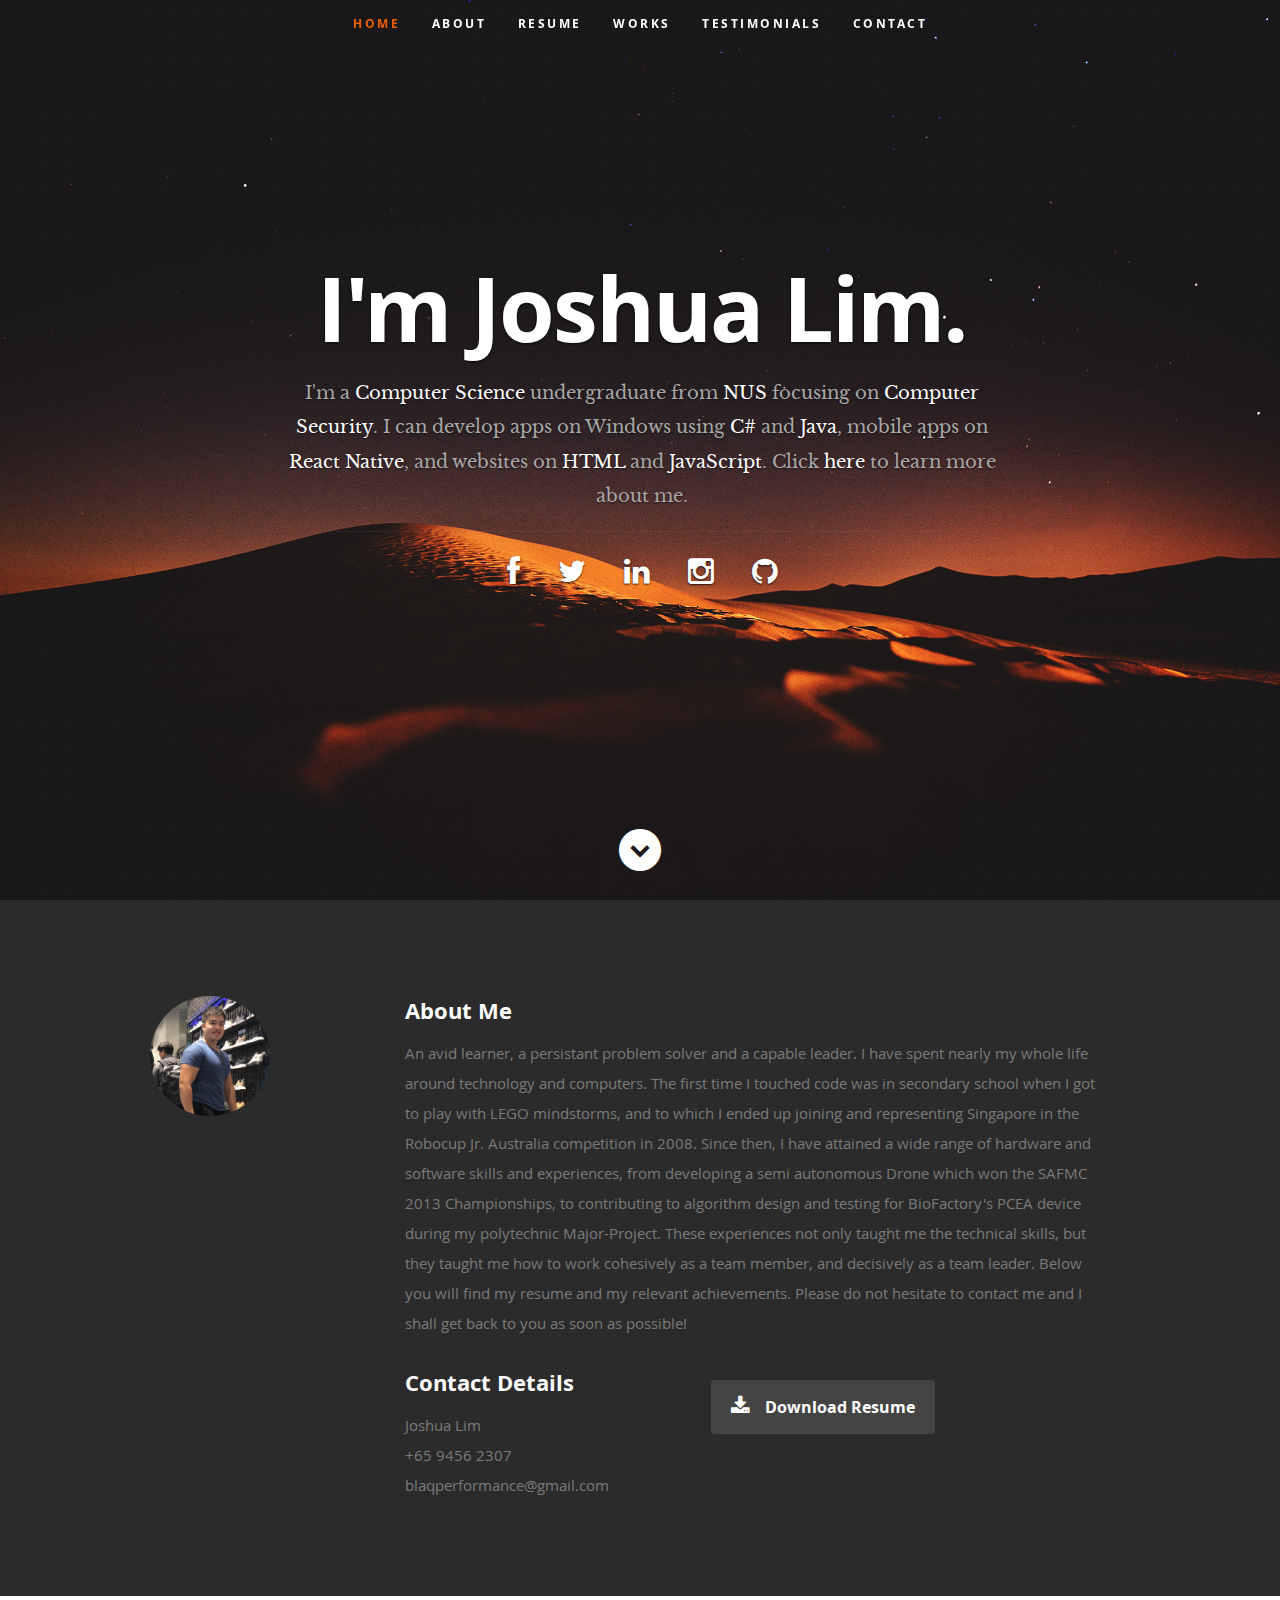
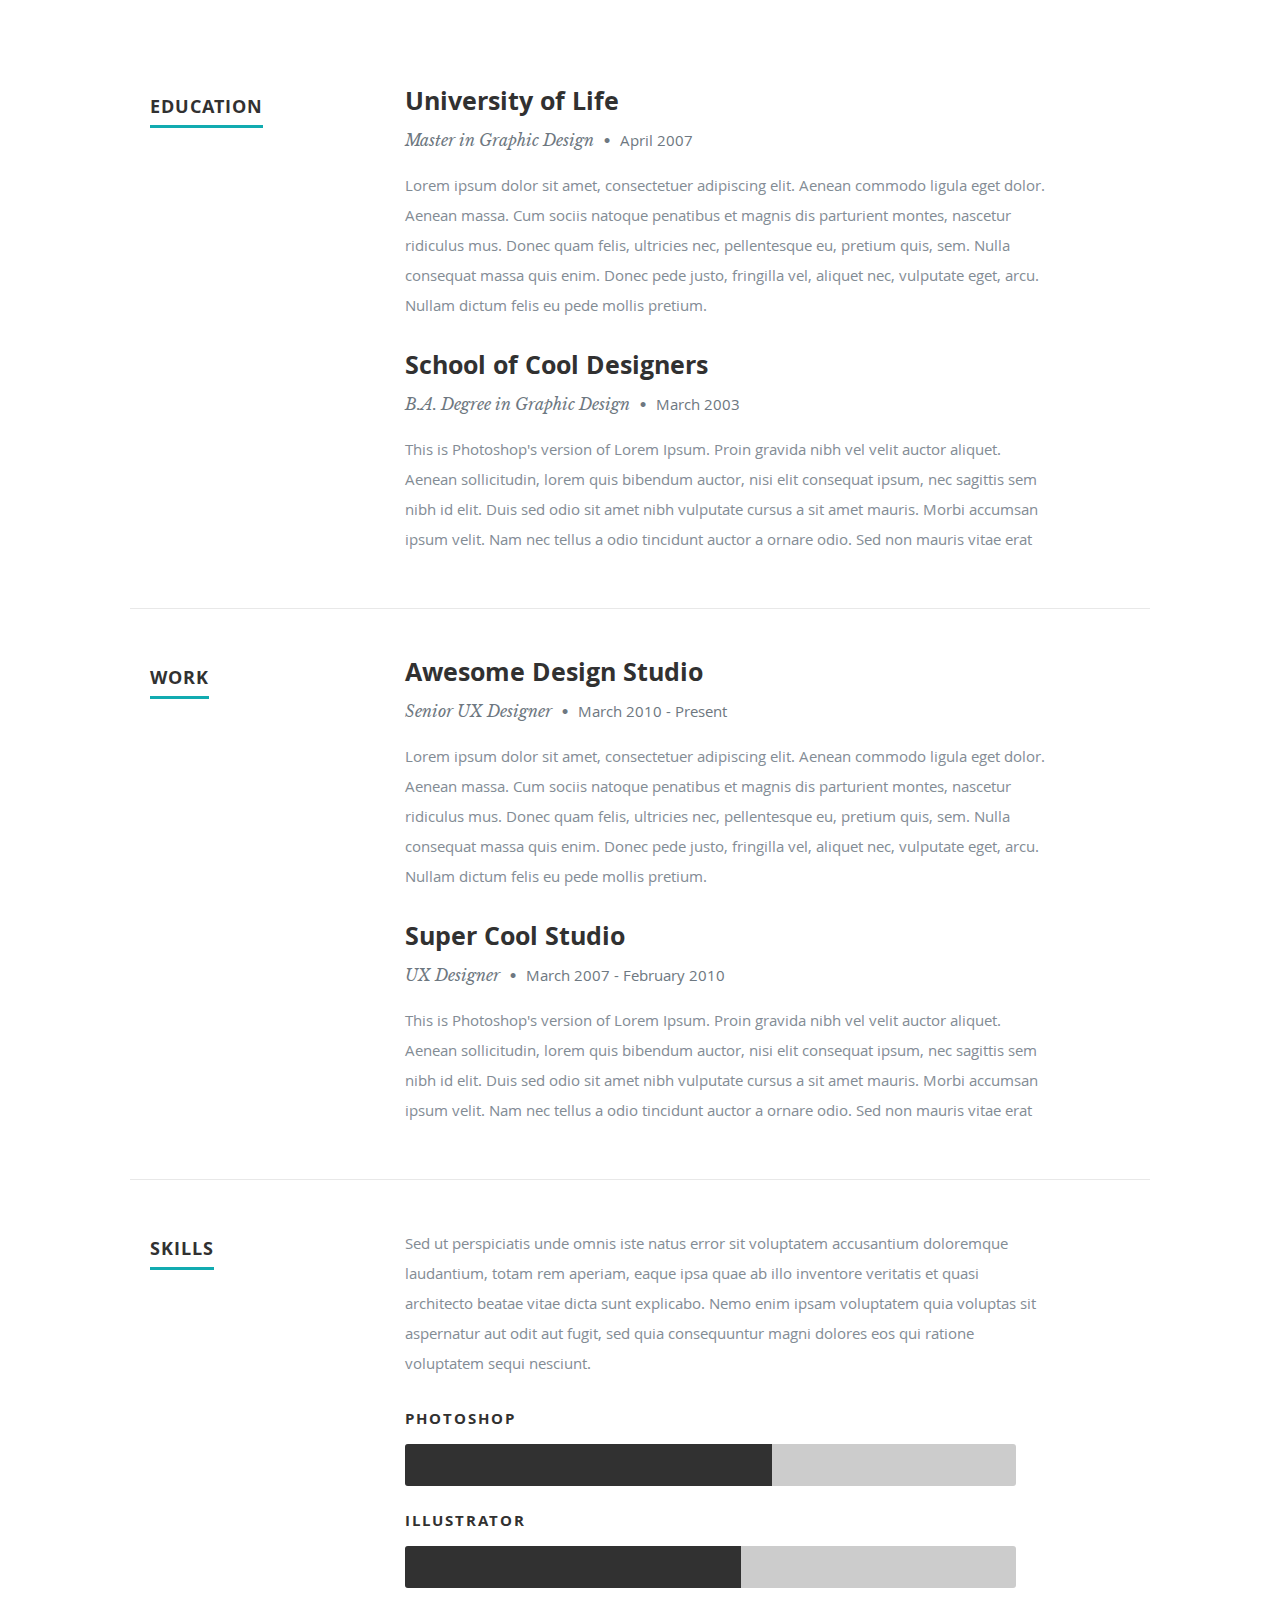
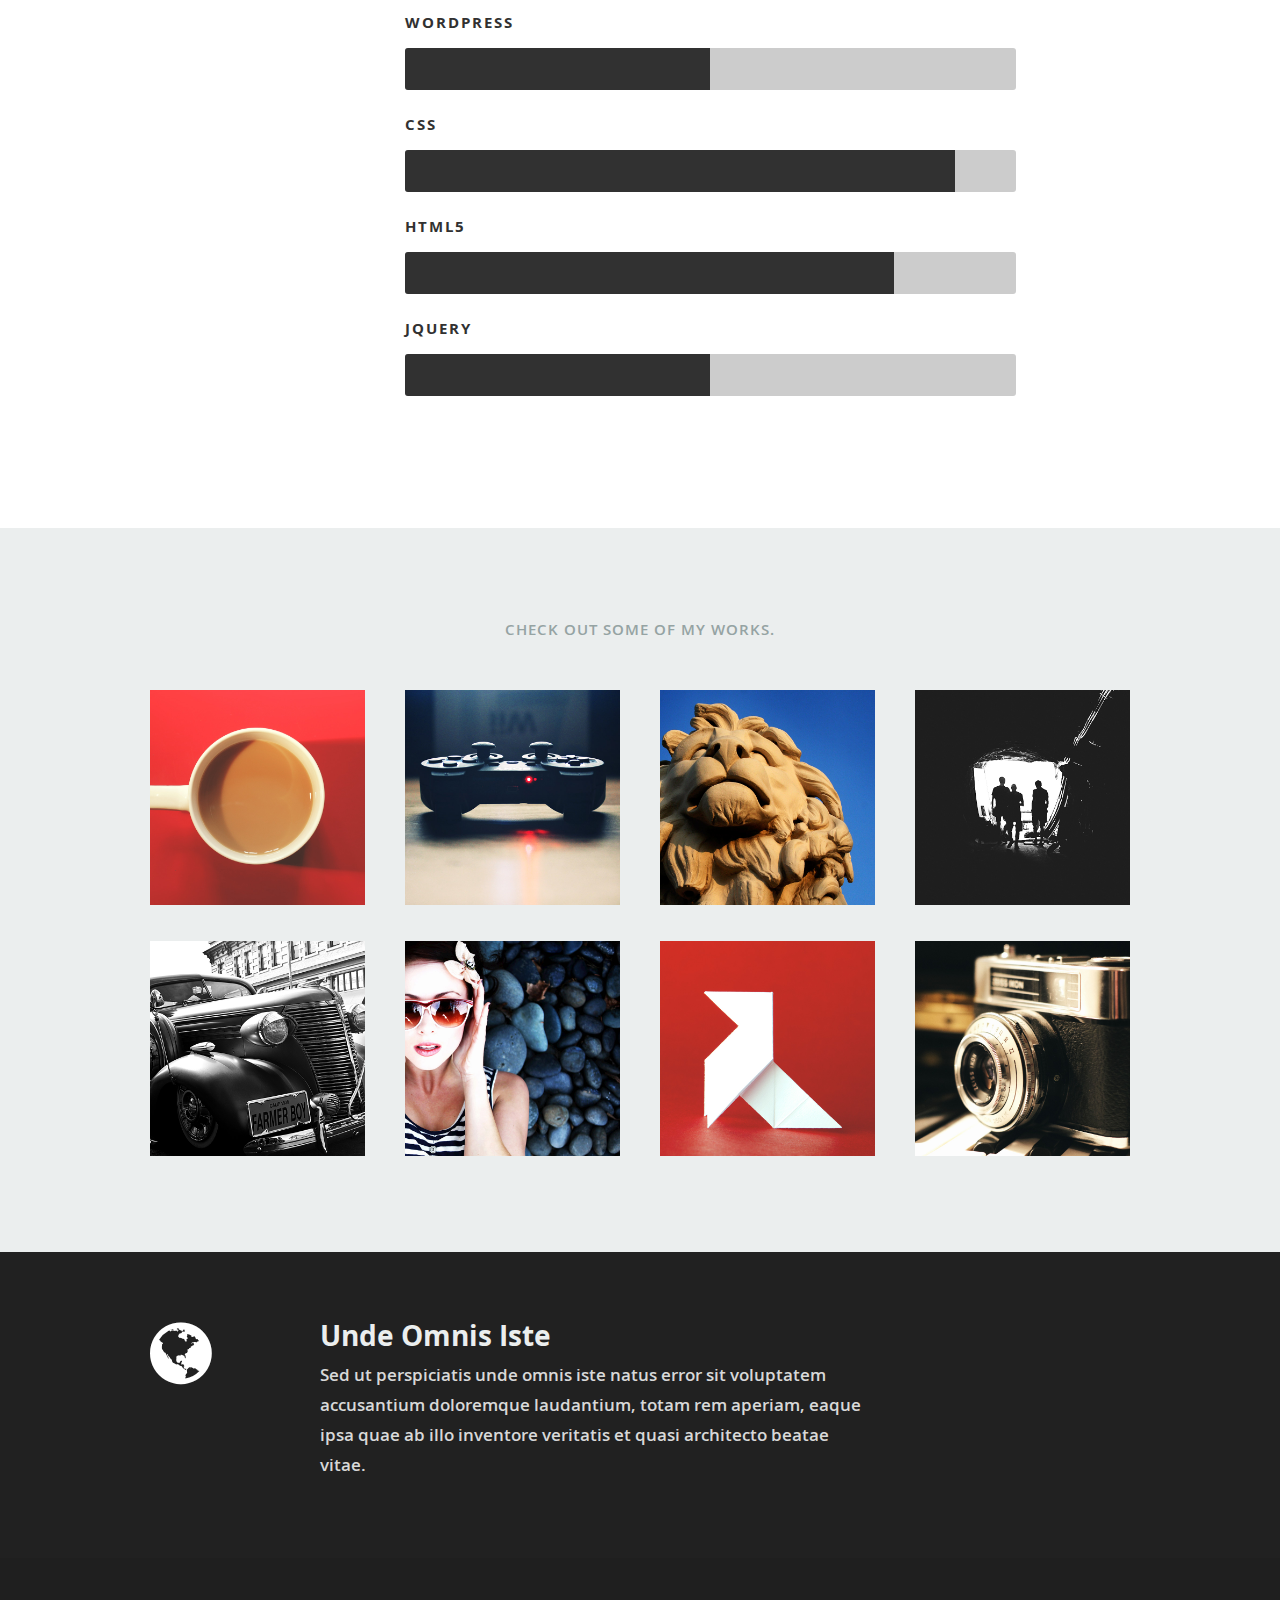
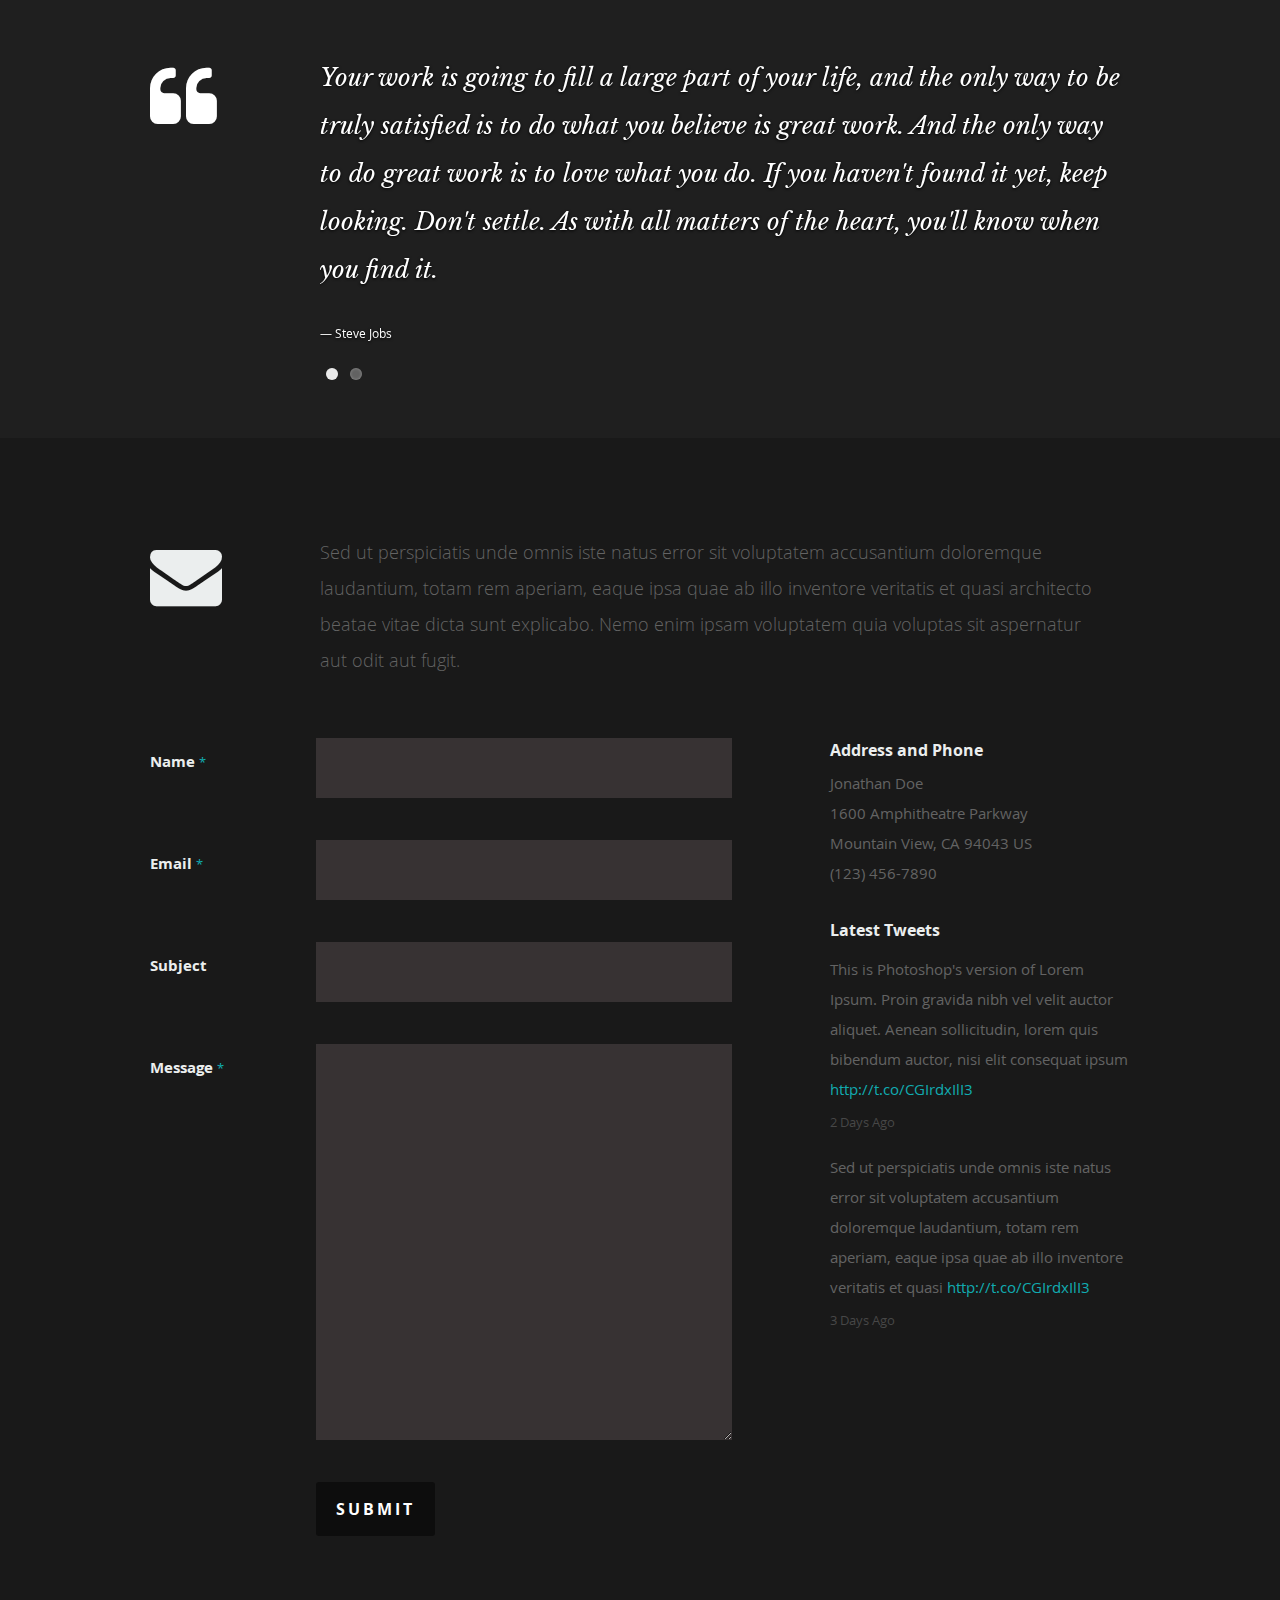
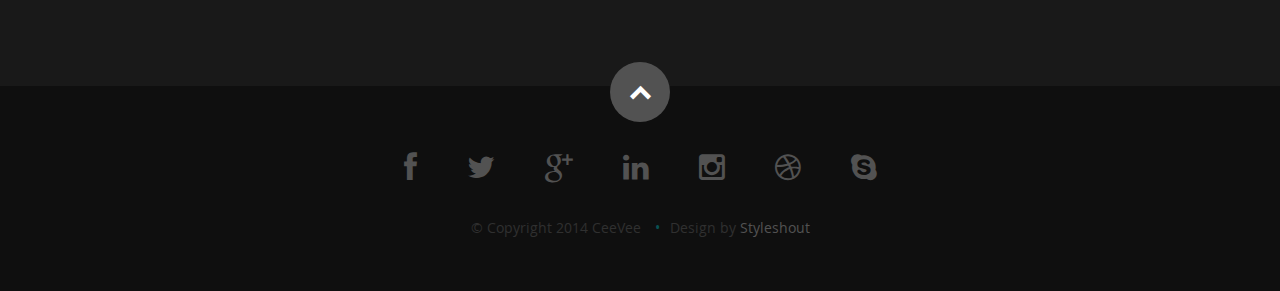
==== index.html @ 48b5fa81 "'edits'" ====
<!DOCTYPE html>
<!--[if lt IE 8 ]><html class="no-js ie ie7" lang="en"> <![endif]-->
<!--[if IE 8 ]><html class="no-js ie ie8" lang="en"> <![endif]-->
<!--[if (gte IE 8)|!(IE)]><!--><html class="no-js" lang="en"> <!--<![endif]-->
<head>

   <!--- Basic Page Needs
   ================================================== -->
   <meta charset="utf-8">
	<title>Joshua Lim's CV</title>
	<meta name="description" content="">
	<meta name="author" content="">

   <!-- Mobile Specific Metas
   ================================================== -->
	<meta name="viewport" content="width=device-width, initial-scale=1, maximum-scale=1">

	<!-- CSS
    ================================================== -->
   <link rel="stylesheet" href="css/default.css">
	<link rel="stylesheet" href="css/layout.css">
   <link rel="stylesheet" href="css/media-queries.css">
   <link rel="stylesheet" href="css/magnific-popup.css">

   <!-- Script
   ================================================== -->
	<script src="js/modernizr.js"></script>

   <!-- Favicons
	================================================== -->
	<link rel="shortcut icon" href="favicon.png" >

</head>

<body>

   <!-- Header
   ================================================== -->
   <header id="home">

      <nav id="nav-wrap">

         <a class="mobile-btn" href="#nav-wrap" title="Show navigation">Show navigation</a>
	      <a class="mobile-btn" href="#" title="Hide navigation">Hide navigation</a>

         <ul id="nav" class="nav">
            <li class="current"><a class="smoothscroll" href="#home">Home</a></li>
            <li><a class="smoothscroll" href="#about">About</a></li>
	         <li><a class="smoothscroll" href="#resume">Resume</a></li>
            <li><a class="smoothscroll" href="#portfolio">Works</a></li>
            <li><a class="smoothscroll" href="#testimonials">Testimonials</a></li>
            <li><a class="smoothscroll" href="#contact">Contact</a></li>
         </ul> <!-- end #nav -->

      </nav> <!-- end #nav-wrap -->

      <div class="row banner">
         <div class="banner-text">
            <h1 class="responsive-headline">I'm Joshua Lim.</h1>
            <h3>I'm a <span>Computer Science</span> undergraduate from <span>NUS</span> focusing on <span>Computer Security</span>. I can develop apps
              on Windows using <span>C#</span> and <span>Java</span>,
              mobile apps on <span>React Native</span>, and websites on <span>HTML</span> and <span>JavaScript</span>. Click <a class="smoothscroll" href="#about">here</a>
            to learn more about me.</h3>
            <hr />
            <ul class="social">
               <li><a href="https://www.facebook.com/TheOnlyCrowley"><i class="fa fa-facebook"></i></a></li>
               <li><a href="https://twitter.com/BLaQkRoW"><i class="fa fa-twitter"></i></a></li>
               <li><a href="#"><i class="fa fa-linkedin"></i></a></li>
               <li><a href="https://www.instagram.com/blaqkrow/"><i class="fa fa-instagram"></i></a></li>
               <li><a href="https://github.com/blaqkrow"><i class="fa fa-github"></i></a></li>
            </ul>
         </div>
      </div>

      <p class="scrolldown">
         <a class="smoothscroll" href="#about"><i class="icon-down-circle"></i></a>
      </p>

   </header> <!-- Header End -->


   <!-- About Section
   ================================================== -->
   <section id="about">

      <div class="row">

         <div class="three columns">

            <img class="profile-pic"  src="images/profilepic.jpg" alt="" />

         </div>

         <div class="nine columns main-col">

            <h2>About Me</h2>

            <p>An avid learner, a persistant problem solver and a capable leader. I have spent nearly my whole life around technology and computers.
            The first time I touched code was in secondary school when I got to play with LEGO mindstorms, and to which I ended up joining
            and representing Singapore in the Robocup Jr. Australia competition in 2008.
            Since then, I have attained a wide range of hardware and software skills and experiences, from developing a semi autonomous Drone which won the SAFMC 2013 Championships,
            to contributing to algorithm design and testing for BioFactory's PCEA device during my polytechnic Major-Project. These experiences not only taught me the technical skills,
            but they taught me how to work cohesively as a team member, and decisively as a team leader.

            Below you will find my resume and my relevant achievements. Please do not hesitate to contact me and I shall get back to you as soon as possible!
            </menu>
            </p>

            <div class="row">

               <div class="columns contact-details">

                  <h2>Contact Details</h2>
                  <p class="address">
						   <span>Joshua Lim</span><br>
						   <span>+65 9456 2307</span><br>
                     <span>blaqperformance@gmail.com</span>
					   </p>

               </div>

               <div class="columns download">
                  <p>
                     <a href="#" class="button"><i class="fa fa-download"></i>Download Resume</a>
                  </p>
               </div>

            </div> <!-- end row -->

         </div> <!-- end .main-col -->

      </div>

   </section> <!-- About Section End-->


   <!-- Resume Section
   ================================================== -->
   <section id="resume">

      <!-- Education
      ----------------------------------------------- -->
      <div class="row education">

         <div class="three columns header-col">
            <h1><span>Education</span></h1>
         </div>

         <div class="nine columns main-col">

            <div class="row item">

               <div class="twelve columns">

                  <h3>University of Life</h3>
                  <p class="info">Master in Graphic Design <span>&bull;</span> <em class="date">April 2007</em></p>

                  <p>
                  Lorem ipsum dolor sit amet, consectetuer adipiscing elit. Aenean commodo ligula eget dolor. Aenean massa.
                  Cum sociis natoque penatibus et magnis dis parturient montes, nascetur ridiculus mus. Donec quam felis,
                  ultricies nec, pellentesque eu, pretium quis, sem. Nulla consequat massa quis enim.
                  Donec pede justo, fringilla vel, aliquet nec, vulputate eget, arcu. Nullam dictum felis eu pede mollis pretium.
                  </p>

               </div>

            </div> <!-- item end -->

            <div class="row item">

               <div class="twelve columns">

                  <h3>School of Cool Designers</h3>
                  <p class="info">B.A. Degree in Graphic Design <span>&bull;</span> <em class="date">March 2003</em></p>

                  <p>
                  This is Photoshop's version  of Lorem Ipsum. Proin gravida nibh vel velit auctor aliquet.
                  Aenean sollicitudin, lorem quis bibendum auctor, nisi elit consequat ipsum, nec sagittis sem
                  nibh id elit. Duis sed odio sit amet nibh vulputate cursus a sit amet mauris. Morbi accumsan
                  ipsum velit. Nam nec tellus a odio tincidunt auctor a ornare odio. Sed non  mauris vitae erat
                  </p>

               </div>

            </div> <!-- item end -->

         </div> <!-- main-col end -->

      </div> <!-- End Education -->


      <!-- Work
      ----------------------------------------------- -->
      <div class="row work">

         <div class="three columns header-col">
            <h1><span>Work</span></h1>
         </div>

         <div class="nine columns main-col">

            <div class="row item">

               <div class="twelve columns">

                  <h3>Awesome Design Studio</h3>
                  <p class="info">Senior UX Designer <span>&bull;</span> <em class="date">March 2010 - Present</em></p>

                  <p>
                  Lorem ipsum dolor sit amet, consectetuer adipiscing elit. Aenean commodo ligula eget dolor. Aenean massa.
                  Cum sociis natoque penatibus et magnis dis parturient montes, nascetur ridiculus mus. Donec quam felis,
                  ultricies nec, pellentesque eu, pretium quis, sem. Nulla consequat massa quis enim.
                  Donec pede justo, fringilla vel, aliquet nec, vulputate eget, arcu. Nullam dictum felis eu pede mollis pretium.
                  </p>

               </div>

            </div> <!-- item end -->

            <div class="row item">

               <div class="twelve columns">

                  <h3>Super Cool Studio</h3>
                  <p class="info">UX Designer <span>&bull;</span> <em class="date">March 2007 - February 2010</em></p>

                  <p>
                  This is Photoshop's version  of Lorem Ipsum. Proin gravida nibh vel velit auctor aliquet.
                  Aenean sollicitudin, lorem quis bibendum auctor, nisi elit consequat ipsum, nec sagittis sem
                  nibh id elit. Duis sed odio sit amet nibh vulputate cursus a sit amet mauris. Morbi accumsan
                  ipsum velit. Nam nec tellus a odio tincidunt auctor a ornare odio. Sed non  mauris vitae erat
                  </p>

               </div>

            </div> <!-- item end -->

         </div> <!-- main-col end -->

      </div> <!-- End Work -->


      <!-- Skills
      ----------------------------------------------- -->
      <div class="row skill">

         <div class="three columns header-col">
            <h1><span>Skills</span></h1>
         </div>

         <div class="nine columns main-col">

            <p>Sed ut perspiciatis unde omnis iste natus error sit voluptatem accusantium doloremque laudantium, totam rem aperiam,
            eaque ipsa quae ab illo inventore veritatis et quasi architecto beatae vitae dicta sunt explicabo. Nemo enim ipsam
            voluptatem quia voluptas sit aspernatur aut odit aut fugit, sed quia consequuntur magni dolores eos qui ratione
            voluptatem sequi nesciunt.
            </p>

				<div class="bars">

				   <ul class="skills">
					   <li><span class="bar-expand photoshop"></span><em>Photoshop</em></li>
                  <li><span class="bar-expand illustrator"></span><em>Illustrator</em></li>
						<li><span class="bar-expand wordpress"></span><em>Wordpress</em></li>
						<li><span class="bar-expand css"></span><em>CSS</em></li>
						<li><span class="bar-expand html5"></span><em>HTML5</em></li>
                  <li><span class="bar-expand jquery"></span><em>jQuery</em></li>
					</ul>

				</div><!-- end skill-bars -->

			</div> <!-- main-col end -->

      </div> <!-- End skills -->

   </section> <!-- Resume Section End-->


   <!-- Portfolio Section
   ================================================== -->
   <section id="portfolio">

      <div class="row">

         <div class="twelve columns collapsed">

            <h1>Check Out Some of My Works.</h1>

            <!-- portfolio-wrapper -->
            <div id="portfolio-wrapper" class="bgrid-quarters s-bgrid-thirds cf">

          	   <div class="columns portfolio-item">
                  <div class="item-wrap">

                     <a href="#modal-01" title="">
                        <img alt="" src="images/portfolio/coffee.jpg">
                        <div class="overlay">
                           <div class="portfolio-item-meta">
          					      <h5>Coffee</h5>
                              <p>Illustrration</p>
          					   </div>
                        </div>
                        <div class="link-icon"><i class="icon-plus"></i></div>
                     </a>

                  </div>
          		</div> <!-- item end -->

               <div class="columns portfolio-item">
                  <div class="item-wrap">

                     <a href="#modal-02" title="">
                        <img alt="" src="images/portfolio/console.jpg">
                        <div class="overlay">
                           <div class="portfolio-item-meta">
          					      <h5>Console</h5>
                              <p>Web Development</p>
          					   </div>
                        </div>
                        <div class="link-icon"><i class="icon-plus"></i></div>
                     </a>

                  </div>
          		</div> <!-- item end -->

               <div class="columns portfolio-item">
                  <div class="item-wrap">

                     <a href="#modal-03" title="">
                        <img alt="" src="images/portfolio/judah.jpg">
                        <div class="overlay">
                           <div class="portfolio-item-meta">
          					      <h5>Judah</h5>
                              <p>Webdesign</p>
          					   </div>
                        </div>
                        <div class="link-icon"><i class="icon-plus"></i></div>
                     </a>

                  </div>
          		</div> <!-- item end -->

               <div class="columns portfolio-item">
                  <div class="item-wrap">

                     <a href="#modal-04" title="">
                        <img alt="" src="images/portfolio/into-the-light.jpg">
                        <div class="overlay">
                           <div class="portfolio-item-meta">
          					      <h5>Into The Light</h5>
                              <p>Photography</p>
          					   </div>
                        </div>
                        <div class="link-icon"><i class="icon-plus"></i></div>
                     </a>

                  </div>
          		</div> <!-- item end -->

               <div class="columns portfolio-item">
                  <div class="item-wrap">

                     <a href="#modal-05" title="">
                        <img alt="" src="images/portfolio/farmerboy.jpg">
                        <div class="overlay">
                           <div class="portfolio-item-meta">
          					      <h5>Farmer Boy</h5>
                              <p>Branding</p>
          					   </div>
                        </div>
                        <div class="link-icon"><i class="icon-plus"></i></div>
                     </a>

                  </div>
          		</div> <!-- item end -->

               <div class="columns portfolio-item">
                  <div class="item-wrap">

                     <a href="#modal-06" title="">
                        <img alt="" src="images/portfolio/girl.jpg">
                        <div class="overlay">
                           <div class="portfolio-item-meta">
          					      <h5>Girl</h5>
                              <p>Photography</p>
          					   </div>
                        </div>
                        <div class="link-icon"><i class="icon-plus"></i></div>
                     </a>

                  </div>
          		</div> <!-- item end -->

               <div class="columns portfolio-item">
                  <div class="item-wrap">

                     <a href="#modal-07" title="">
                        <img alt="" src="images/portfolio/origami.jpg">
                        <div class="overlay">
                           <div class="portfolio-item-meta">
          					      <h5>Origami</h5>
                              <p>Illustrration</p>
          					   </div>
                        </div>
                        <div class="link-icon"><i class="icon-plus"></i></div>
                     </a>

                  </div>
          		</div> <!-- item end -->

               <div class="columns portfolio-item">
                  <div class="item-wrap">

                     <a href="#modal-08" title="">
                        <img alt="" src="images/portfolio/retrocam.jpg">
                        <div class="overlay">
                           <div class="portfolio-item-meta">
          					      <h5>Retrocam</h5>
                              <p>Web Development</p>
          					   </div>
                        </div>
                        <div class="link-icon"><i class="icon-plus"></i></div>
                     </a>

                  </div>
          		</div>  <!-- item end -->

            </div> <!-- portfolio-wrapper end -->

         </div> <!-- twelve columns end -->


         <!-- Modal Popup
	      --------------------------------------------------------------- -->

         <div id="modal-01" class="popup-modal mfp-hide">

		      <img class="scale-with-grid" src="images/portfolio/modals/m-coffee.jpg" alt="" />

		      <div class="description-box">
			      <h4>Coffee Cup</h4>
			      <p>Proin gravida nibh vel velit auctor aliquet. Aenean sollicitudin, lorem quis bibendum auctor, nisi elit consequat ipsum, nec sagittis sem nibh id elit.</p>
               <span class="categories"><i class="fa fa-tag"></i>Branding, Webdesign</span>
		      </div>

            <div class="link-box">
               <a href="http://www.behance.net" target="_blank">Details</a>
		         <a class="popup-modal-dismiss">Close</a>
            </div>

	      </div><!-- modal-01 End -->

         <div id="modal-02" class="popup-modal mfp-hide">

		      <img class="scale-with-grid" src="images/portfolio/modals/m-console.jpg" alt="" />

		      <div class="description-box">
			      <h4>Console</h4>
			      <p>Proin gravida nibh vel velit auctor aliquet. Aenean sollicitudin, lorem quis bibendum auctor, nisi elit consequat ipsum, nec sagittis sem nibh id elit.</p>
               <span class="categories"><i class="fa fa-tag"></i>Branding, Web Development</span>
		      </div>

            <div class="link-box">
               <a href="http://www.behance.net" target="_blank">Details</a>
		         <a class="popup-modal-dismiss">Close</a>
            </div>

	      </div><!-- modal-02 End -->

         <div id="modal-03" class="popup-modal mfp-hide">

		      <img class="scale-with-grid" src="images/portfolio/modals/m-judah.jpg" alt="" />

		      <div class="description-box">
			      <h4>Judah</h4>
			      <p>Proin gravida nibh vel velit auctor aliquet. Aenean sollicitudin, lorem quis bibendum auctor, nisi elit consequat ipsum, nec sagittis sem nibh id elit.</p>
               <span class="categories"><i class="fa fa-tag"></i>Branding</span>
		      </div>

            <div class="link-box">
               <a href="http://www.behance.net" target="_blank">Details</a>
		         <a class="popup-modal-dismiss">Close</a>
            </div>

	      </div><!-- modal-03 End -->

         <div id="modal-04" class="popup-modal mfp-hide">

		      <img class="scale-with-grid" src="images/portfolio/modals/m-intothelight.jpg" alt="" />

		      <div class="description-box">
			      <h4>Into the Light</h4>
			      <p>Proin gravida nibh vel velit auctor aliquet. Aenean sollicitudin, lorem quis bibendum auctor, nisi elit consequat ipsum, nec sagittis sem nibh id elit.</p>
               <span class="categories"><i class="fa fa-tag"></i>Photography</span>
		      </div>

            <div class="link-box">
               <a href="http://www.behance.net" target="_blank">Details</a>
		         <a class="popup-modal-dismiss">Close</a>
            </div>

	      </div><!-- modal-04 End -->

         <div id="modal-05" class="popup-modal mfp-hide">

		      <img class="scale-with-grid" src="images/portfolio/modals/m-farmerboy.jpg" alt="" />

		      <div class="description-box">
			      <h4>Farmer Boy</h4>
			      <p>Proin gravida nibh vel velit auctor aliquet. Aenean sollicitudin, lorem quis bibendum auctor, nisi elit consequat ipsum, nec sagittis sem nibh id elit.</p>
               <span class="categories"><i class="fa fa-tag"></i>Branding, Webdesign</span>
		      </div>

            <div class="link-box">
               <a href="http://www.behance.net" target="_blank">Details</a>
		         <a class="popup-modal-dismiss">Close</a>
            </div>

	      </div><!-- modal-05 End -->

         <div id="modal-06" class="popup-modal mfp-hide">

		      <img class="scale-with-grid" src="images/portfolio/modals/m-girl.jpg" alt="" />

		      <div class="description-box">
			      <h4>Girl</h4>
			      <p>Proin gravida nibh vel velit auctor aliquet. Aenean sollicitudin, lorem quis bibendum auctor, nisi elit consequat ipsum, nec sagittis sem nibh id elit.</p>
               <span class="categories"><i class="fa fa-tag"></i>Photography</span>
		      </div>

            <div class="link-box">
               <a href="http://www.behance.net" target="_blank">Details</a>
		         <a class="popup-modal-dismiss">Close</a>
            </div>

	      </div><!-- modal-06 End -->

         <div id="modal-07" class="popup-modal mfp-hide">

		      <img class="scale-with-grid" src="images/portfolio/modals/m-origami.jpg" alt="" />

		      <div class="description-box">
			      <h4>Origami</h4>
			      <p>Proin gravida nibh vel velit auctor aliquet. Aenean sollicitudin, lorem quis bibendum auctor, nisi elit consequat ipsum, nec sagittis sem nibh id elit.</p>
               <span class="categories"><i class="fa fa-tag"></i>Branding, Illustration</span>
		      </div>

            <div class="link-box">
               <a href="http://www.behance.net" target="_blank">Details</a>
		         <a class="popup-modal-dismiss">Close</a>
            </div>

	      </div><!-- modal-07 End -->

         <div id="modal-08" class="popup-modal mfp-hide">

		      <img class="scale-with-grid" src="images/portfolio/modals/m-retrocam.jpg" alt="" />

		      <div class="description-box">
			      <h4>Retrocam</h4>
			      <p>Proin gravida nibh vel velit auctor aliquet. Aenean sollicitudin, lorem quis bibendum auctor, nisi elit consequat ipsum, nec sagittis sem nibh id elit.</p>
               <span class="categories"><i class="fa fa-tag"></i>Webdesign, Photography</span>
		      </div>

            <div class="link-box">
               <a href="http://www.behance.net" target="_blank">Details</a>
		         <a class="popup-modal-dismiss">Close</a>
            </div>

	      </div><!-- modal-01 End -->


      </div> <!-- row End -->

   </section> <!-- Portfolio Section End-->


   <!-- Call-To-Action Section
   ================================================== -->
   <section id="call-to-action">

      <div class="row">

         <div class="two columns header-col">

            <h1><span>Get Hosting.</span></h1>

         </div>

         <div class="seven columns">

            <h2><span class="lead">Unde Omnis Iste</span></h2>
            <p><span class="lead">Sed ut perspiciatis unde omnis iste natus error sit voluptatem accusantium doloremque laudantium, totam rem aperiam,
            eaque ipsa quae ab illo inventore veritatis et quasi architecto beatae vitae. </span></p>

         </div>

         <div class="three columns action">



         </div>

      </div>

   </section> <!-- Call-To-Action Section End-->


   <!-- Testimonials Section
   ================================================== -->
   <section id="testimonials">

      <div class="text-container">

         <div class="row">

            <div class="two columns header-col">

               <h1><span>Client Testimonials</span></h1>

            </div>

            <div class="ten columns flex-container">

               <div class="flexslider">

                  <ul class="slides">

                     <li>
                        <blockquote>
                           <p>Your work is going to fill a large part of your life, and the only way to be truly satisfied is
                           to do what you believe is great work. And the only way to do great work is to love what you do.
                           If you haven't found it yet, keep looking. Don't settle. As with all matters of the heart, you'll know when you find it.
                           </p>
                           <cite>Steve Jobs</cite>
                        </blockquote>
                     </li> <!-- slide ends -->

                     <li>
                        <blockquote>
                           <p>This is Photoshop's version  of Lorem Ipsum. Proin gravida nibh vel velit auctor aliquet.
                           Aenean sollicitudin, lorem quis bibendum auctor, nisi elit consequat ipsum, nec sagittis sem
                           nibh id elit. Duis sed odio sit amet nibh vulputate cursus a sit amet mauris.
                           </p>
                           <cite>Mr. Adobe</cite>
                        </blockquote>
                     </li> <!-- slide ends -->

                  </ul>

               </div> <!-- div.flexslider ends -->

            </div> <!-- div.flex-container ends -->

         </div> <!-- row ends -->

       </div>  <!-- text-container ends -->

   </section> <!-- Testimonials Section End-->


   <!-- Contact Section
   ================================================== -->
   <section id="contact">

         <div class="row section-head">

            <div class="two columns header-col">

               <h1><span>Get In Touch.</span></h1>

            </div>

            <div class="ten columns">

                  <p class="lead">Sed ut perspiciatis unde omnis iste natus error sit voluptatem accusantium doloremque laudantium, totam rem aperiam,
                  eaque ipsa quae ab illo inventore veritatis et quasi architecto beatae vitae dicta sunt explicabo. Nemo enim ipsam
                  voluptatem quia voluptas sit aspernatur aut odit aut fugit.
                  </p>

            </div>

         </div>

         <div class="row">

            <div class="eight columns">

               <!-- form -->
               <form action="" method="post" id="contactForm" name="contactForm">
					<fieldset>

                  <div>
						   <label for="contactName">Name <span class="required">*</span></label>
						   <input type="text" value="" size="35" id="contactName" name="contactName">
                  </div>

                  <div>
						   <label for="contactEmail">Email <span class="required">*</span></label>
						   <input type="text" value="" size="35" id="contactEmail" name="contactEmail">
                  </div>

                  <div>
						   <label for="contactSubject">Subject</label>
						   <input type="text" value="" size="35" id="contactSubject" name="contactSubject">
                  </div>

                  <div>
                     <label for="contactMessage">Message <span class="required">*</span></label>
                     <textarea cols="50" rows="15" id="contactMessage" name="contactMessage"></textarea>
                  </div>

                  <div>
                     <button class="submit">Submit</button>
                     <span id="image-loader">
                        <img alt="" src="images/loader.gif">
                     </span>
                  </div>

					</fieldset>
				   </form> <!-- Form End -->

               <!-- contact-warning -->
               <div id="message-warning"> Error boy</div>
               <!-- contact-success -->
				   <div id="message-success">
                  <i class="fa fa-check"></i>Your message was sent, thank you!<br>
				   </div>

            </div>


            <aside class="four columns footer-widgets">

               <div class="widget widget_contact">

					   <h4>Address and Phone</h4>
					   <p class="address">
						   Jonathan Doe<br>
						   1600 Amphitheatre Parkway <br>
						   Mountain View, CA 94043 US<br>
						   <span>(123) 456-7890</span>
					   </p>

				   </div>

               <div class="widget widget_tweets">

                  <h4 class="widget-title">Latest Tweets</h4>

                  <ul id="twitter">
                     <li>
                        <span>
                        This is Photoshop's version  of Lorem Ipsum. Proin gravida nibh vel velit auctor aliquet.
                        Aenean sollicitudin, lorem quis bibendum auctor, nisi elit consequat ipsum
                        <a href="#">http://t.co/CGIrdxIlI3</a>
                        </span>
                        <b><a href="#">2 Days Ago</a></b>
                     </li>
                     <li>
                        <span>
                        Sed ut perspiciatis unde omnis iste natus error sit voluptatem accusantium doloremque laudantium, totam rem aperiam,
                        eaque ipsa quae ab illo inventore veritatis et quasi
                        <a href="#">http://t.co/CGIrdxIlI3</a>
                        </span>
                        <b><a href="#">3 Days Ago</a></b>
                     </li>
                  </ul>

		         </div>

            </aside>

      </div>

   </section> <!-- Contact Section End-->


   <!-- footer
   ================================================== -->
   <footer>

      <div class="row">

         <div class="twelve columns">

            <ul class="social-links">
               <li><a href="#"><i class="fa fa-facebook"></i></a></li>
               <li><a href="#"><i class="fa fa-twitter"></i></a></li>
               <li><a href="#"><i class="fa fa-google-plus"></i></a></li>
               <li><a href="#"><i class="fa fa-linkedin"></i></a></li>
               <li><a href="#"><i class="fa fa-instagram"></i></a></li>
               <li><a href="#"><i class="fa fa-dribbble"></i></a></li>
               <li><a href="#"><i class="fa fa-skype"></i></a></li>
            </ul>

            <ul class="copyright">
               <li>&copy; Copyright 2014 CeeVee</li>
               <li>Design by <a href="http://www.styleshout.com/" title="Styleshout" target="_blank">Styleshout</a></li>
            </ul>

         </div>

         <div id="go-top"><a class="smoothscroll" title="Back to Top" href="#home"><i class="icon-up-open"></i></a></div>

      </div>

   </footer> <!-- Footer End-->

   <!-- Java Script
   ================================================== -->
   <script src="http://ajax.googleapis.com/ajax/libs/jquery/1.10.2/jquery.min.js"></script>
   <script>window.jQuery || document.write('<script src="js/jquery-1.10.2.min.js"><\/script>')</script>
   <script type="text/javascript" src="js/jquery-migrate-1.2.1.min.js"></script>

   <script src="js/jquery.flexslider.js"></script>
   <script src="js/waypoints.js"></script>
   <script src="js/jquery.fittext.js"></script>
   <script src="js/magnific-popup.js"></script>
   <script src="js/init.js"></script>

</body>

</html>
---- css/default.css ----
/*
=====================================================================
*   Ceevee v1.0 Default Stylesheet
*   url: styleshout.com
*   03-17-2014
=====================================================================

TOC:
a. Webfonts and Icon fonts
b. Reset
c. Default Styles
   1. Basic
   2. Typography
   3. Links
   4. Images
   5. Buttons
   6. Forms
d. Grid
e. Others
   1. Clearing
   2. Misc

=====================================================================  */

/* ------------------------------------------------------------------ */
/* a. Webfonts and Icon fonts
 ------------------------------------------------------------------ */

@import url("fonts.css");
@import url("fontello/css/fontello.css");
@import url("font-awesome/css/font-awesome.min.css");

/* ------------------------------------------------------------------
/* b. Reset
      Adapted from:
      Normalize.css - https://github.com/necolas/normalize.css/
      HTML5 Doctor Reset - html5doctor.com/html-5-reset-stylesheet/
/* ------------------------------------------------------------------ */

html, body, div, span, object, iframe,
h1, h2, h3, h4, h5, h6, p, blockquote, pre,
abbr, address, cite, code,
del, dfn, em, img, ins, kbd, q, samp,
small, strong, sub, sup, var,
b, i,
dl, dt, dd, ol, ul, li,
fieldset, form, label, legend,
table, caption, tbody, tfoot, thead, tr, th, td,
article, aside, canvas, details, figcaption, figure,
footer, header, hgroup, menu, nav, section, summary,
time, mark, audio, video {
   margin: 0;
   padding: 0;
   border: 0;
   outline: 0;
   font-size: 100%;
   vertical-align: baseline;
   background: transparent;
}

article,aside,details,figcaption,figure,
footer,header,hgroup,menu,nav,section {
   display: block;
}

audio,
canvas,
video {
   display: inline-block;
}

audio:not([controls]) {
   display: none;
   height: 0;
}

[hidden] { display: none; }

code, kbd, pre, samp {
   font-family: monospace, serif;
   font-size: 1em;
}

pre {
   white-space: pre;
   white-space: pre-wrap;
   word-wrap: break-word;
}

blockquote, q { quotes: &#8220 &#8220; }

blockquote:before, blockquote:after,
q:before, q:after {
   content: '';
   content: none;
}

ins {
   background-color: #ff9;
   color: #000;
   text-decoration: none;
}

mark {
   background-color: #A7F4F6;
   color: #555;
}

del { text-decoration: line-through; }

abbr[title], dfn[title] {
   border-bottom: 1px dotted;
   cursor: help;
}

table {
   border-collapse: collapse;
   border-spacing: 0;
}


/* ------------------------------------------------------------------ */
/* c. Default and Basic Styles
      Adapted from:
      Skeleton CSS Framework - http://www.getskeleton.com/
      Typeplate Typographic Starter Kit - http://typeplate.com/
/* ------------------------------------------------------------------ */

/*  1. Basic  ------------------------------------------------------- */

*,
*:before,
*:after {
   -moz-box-sizing: border-box;
   -webkit-box-sizing: border-box;
   box-sizing: border-box;
}

html {
   font-size: 62.5%;
   -webkit-font-smoothing: antialiased;
}

body {
   background: #fff;
   font-family: 'opensans-regular', sans-serif;
   font-weight: normal;
   font-size: 15px;
   line-height: 30px;
	color: #838C95;

   -webkit-font-smoothing: antialiased; /* Fix for webkit rendering */
	-webkit-text-size-adjust: 100%;
}

/*  2. Typography
       Vertical rhythm with leading derived from 6
--------------------------------------------------------------------- */

h1, h2, h3, h4, h5, h6 {
   color: #313131;
	font-family: 'opensans-bold', sans-serif;
   font-weight: normal;
}
h1 a, h2 a, h3 a, h4 a, h5 a, h6 a { font-weight: inherit; }
h1 { font-size: 38px; line-height: 42px; margin-bottom: 12px; letter-spacing: -1px; }
h2 { font-size: 28px; line-height: 36px; margin-bottom: 6px; }
h3 { font-size: 22px; line-height: 30px; margin-bottom: 12px; }
h4 { font-size: 20px; line-height: 30px; margin-bottom: 6px; }
h5 { font-size: 18px; line-height: 30px; }
h6 { font-size: 14px; line-height: 30px; }
.subheader { }

p { margin: 0 0 30px 0; }
p img { margin: 0; }
p.lead {
   font: 19px/36px 'opensans-light', sans-serif;
   margin-bottom: 18px;
}

/* for 'em' and 'strong' tags, font-size and line-height should be same with
the body tag due to rendering problems in some browsers */
em { font: 15px/30px 'opensans-italic', sans-serif; }
strong, b { font: 15px/30px 'opensans-bold', sans-serif; }
small { font-size: 11px; line-height: inherit; }

/*	Blockquotes */
blockquote {
   margin: 30px 0px;
   padding-left: 40px;
   position: relative;
}
blockquote:before {
   content: "\201C";
   opacity: 0.45;
   font-size: 80px;
   line-height: 0px;
   margin: 0;
   font-family: arial, sans-serif;

   position: absolute;
   top:  30px;
	left: 0;
}
blockquote p {
   font-family: 'librebaskerville-italic', serif;
   padding: 0;
   font-size: 18px;
   line-height: 36px;
}
blockquote cite {
   display: block;
   font-size: 12px;
   font-style: normal;
   line-height: 18px;
}
blockquote cite:before { content: "\2014 \0020"; }
blockquote cite a,
blockquote cite a:visited { color: #8B9798; border: none }

/* ---------------------------------------------------------------------
/*  Pull Quotes Markup
/*
    <aside class="pull-quote">
		<blockquote>
			<p></p>
		</blockquote>
	 </aside>
/*
/* --------------------------------------------------------------------- */
.pull-quote {
   position: relative;
	padding: 18px 30px 18px 0px;
}
.pull-quote:before,
.pull-quote:after {
	height: 1em;
	opacity: 0.45;
	position: absolute;
	font-size: 80px;
   font-family: Arial, Sans-Serif;
}
.pull-quote:before {
	content: "\201C";
	top:  33px;
	left: 0;
}
.pull-quote:after {
	content: '\201D';
	bottom: -33px;
	right: 0;
}
.pull-quote blockquote {
   margin: 0;
}
.pull-quote blockquote:before {
   content: none;
}

/* Abbreviations */
abbr {
   font-family: 'opensans-bold', sans-serif;
	font-variant: small-caps;
	text-transform: lowercase;
   letter-spacing: .5px;
	color: gray;
}
abbr:hover { cursor: help; }

/* drop cap */
.drop-cap:first-letter {
	float: left;
	margin: 0;
	padding: 14px 6px 0 0;
	font-size: 84px;
	font-family: /* Copperplate */ 'opensans-bold', sans-serif;
   line-height: 60px;
	text-indent: 0;
	background: transparent;
	color: inherit;
}

hr { border: solid #E3E3E3; border-width: 1px 0 0; clear: both; margin: 11px 0 30px; height: 0; }


/*  3. Links  ------------------------------------------------------- */

a, a:visited {
   text-decoration: none;
   outline: 0;
   color: #11ABB0;

   -webkit-transition: color .3s ease-in-out;
   -moz-transition: color .3s ease-in-out;
   -o-transition: color .3s ease-in-out;
   transition: color .3s ease-in-out;
}
a:hover, a:focus { color: #313131; }
p a, p a:visited { line-height: inherit; }


/*  4. List  --------------------------------------------------------- */

ul, ol { margin-bottom: 24px; margin-top: 12px; }
ul { list-style: none outside; }
ol { list-style: decimal; }
ol, ul.square, ul.circle, ul.disc { margin-left: 30px; }
ul.square { list-style: square outside; }
ul.circle { list-style: circle outside; }
ul.disc { list-style: disc outside; }
ul ul, ul ol,
ol ol, ol ul { margin: 6px 0 6px 30px; }
ul ul li, ul ol li,
ol ol li, ol ul li { margin-bottom: 6px; }
li { line-height: 18px; margin-bottom: 12px; }
ul.large li { }
li p { }

/* ---------------------------------------------------------------------
/*  Stats Tab Markup

    <ul class="stats-tabs">
		<li><a href="#">[value]<b>[name]</b></a></li>
	 </ul>

    Extend this object into your markup.
/*
/* --------------------------------------------------------------------- */
.stats-tabs {
   padding: 0;
   margin: 24px 0;
}
.stats-tabs li {
	display: inline-block;
	margin: 0 10px 18px 0;
	padding: 0 10px 0 0;
	border-right: 1px solid #ccc;
}
.stats-tabs li:last-child {
	margin: 0;
	padding: 0;
	border: none;
}
.stats-tabs li a {
	display: inline-block;
	font-size: 22px;
	font-family: 'opensans-bold', sans-serif;
   border: none;
   color: #313131;
}
.stats-tabs li a:hover {
   color:#11ABB0;
}
.stats-tabs li a b {
	display: block;
	margin: 6px 0 0 0;
	font-size: 13px;
	font-family: 'opensans-regular', sans-serif;
   color: #8B9798;
}

/* definition list */
dl { margin: 12px 0; }
dt { margin: 0; color:#11ABB0; }
dd { margin: 0 0 0 20px; }

/* Lining Definition Style Markup */
.lining dt,
.lining dd {
	display: inline;
	margin: 0;
}
.lining dt + dt:before,
.lining dd + dt:before {
	content: "\A";
	white-space: pre;
}
.lining dd + dd:before {
	content: ", ";
}
.lining dd:before {
	content: ": ";
	margin-left: -0.2em;
}

/* Dictionary Definition Style Markup */
.dictionary-style dt {
	display: inline;
	counter-reset: definitions;
}
.dictionary-style dt + dt:before {
	content: ", ";
	margin-left: -0.2em;
}
.dictionary-style dd {
	display: block;
	counter-increment: definitions;
}
.dictionary-style dd:before {
	content: counter(definitions, decimal) ". ";
}

/* Pagination */
.pagination {
   margin: 36px auto;
   text-align: center;
}
.pagination ul li {
   display: inline-block;
   margin: 0;
   padding: 0;
}
.pagination .page-numbers {
   font: 15px/18px 'opensans-bold', sans-serif;
   display: inline-block;
   padding: 6px 10px;
   margin-right: 3px;
   margin-bottom: 6px;
	color: #6E757C;
	background-color: #E6E8EB;

	-webkit-transition: all 200ms ease-in-out;
	-moz-transition: all 200ms ease-in-out;
	-o-transition: all 200ms ease-in-out;
	-ms-transition: all 200ms ease-in-out;
	transition: all 200ms ease-in-out;

   -moz-border-radius: 3px;
   -webkit-border-radius: 3px;
   -khtml-border-radius: 3px;
	border-radius: 3px;
}
.pagination .page-numbers:hover {
   background: #838A91;
   color: #fff;
}
.pagination .current,
.pagination .current:hover {
   background-color: #11ABB0;
   color: #fff;
}
.pagination .inactive,
.pagination .inactive:hover {
   background-color: #E6E8EB;
	color: #A9ADB2;
}
.pagination .prev, .pagination .next {}

/*  5. Images  --------------------------------------------------------- */

img {
   max-width: 100%;
   height: auto;
}
img.pull-right { margin: 12px 0px 0px 18px; }
img.pull-left { margin: 12px 18px 0px 0px; }

/*  6. Buttons  --------------------------------------------------------- */

.button,
.button:visited,
button,
input[type="submit"],
input[type="reset"],
input[type="button"] {
   font: 16px/30px 'opensans-bold', sans-serif;
   background: #11ABB0;
   display: inline-block;
	text-decoration: none;
   letter-spacing: 0;
   color: #fff;
	padding: 12px 20px;
	margin-bottom: 18px;
   border: none;
   cursor: pointer;
   height: auto;

   -webkit-transition: all .2s ease-in-out;
	-moz-transition: all .2s ease-in-out;
	-o-transition: all .2s ease-in-out;
	-ms-transition: all .2s ease-in-out;
	transition: all .2s ease-in-out;

   -moz-border-radius: 3px;
   -webkit-border-radius: 3px;
   -khtml-border-radius: 3px;
   border-radius: 3px;
}

.button:hover,
button:hover,
input[type="submit"]:hover,
input[type="reset"]:hover,
input[type="button"]:hover {
   background: #3d4145;
   color: #fff;
}

.button:active,
button:active,
input[type="submit"]:active,
input[type="reset"]:active,
input[type="button"]:active {
   background: #3d4145;
   color: #fff;
}

.button.full-width,
button.full-width,
input[type="submit"].full-width,
input[type="reset"].full-width,
input[type="button"].full-width {
	width: 100%;
	padding-left: 0 !important;
	padding-right: 0 !important;
	text-align: center;
}

/* Fix for odd Mozilla border & padding issues */
button::-moz-focus-inner,
input::-moz-focus-inner {
    border: 0;
    padding: 0;
}


/*  7. Forms  --------------------------------------------------------- */

form { margin-bottom: 24px; }
fieldset { margin-bottom: 24px; }

input[type="text"],
input[type="password"],
input[type="email"],
textarea,
select {
   display: block;
   padding: 18px 15px;
   margin: 0 0 24px 0;
   border: 0;
   outline: none;
   vertical-align: middle;
   min-width: 225px;
	max-width: 100%;
   font-size: 15px;
   line-height: 24px;
	color: #647373;
	background: #D3D9D9;

}

/* select { padding: 0;
   width: 220px;
   } */

input[type="text"]:focus,
input[type="password"]:focus,
input[type="email"]:focus,
textarea:focus {
   color: #B3B7BC;
	background-color: #3d4145;
}

textarea { min-height: 220px; }

label,
legend {
   font: 16px/24px 'opensans-bold', sans-serif;
	margin: 12px 0;
   color: #3d4145;
   display: block;
}
label span,
legend span {
	color: #8B9798;
   font: 14px/24px 'opensans-regular', sans-serif;
}

input[type="checkbox"],
input[type="radio"] {
    font-size: 15px;
    color: #737373;
}

input[type="checkbox"] { display: inline; }

/* ------------------------------------------------------------------ */
/* d. Grid
---------------------------------------------------------------------
   gutter = 40px.
/* ------------------------------------------------------------------ */

/* default
--------------------------------------------------------------- */
.row {
   width: 96%;
   max-width: 1020px;
   margin: 0 auto;
}
/* fixed width for IE8 */
.ie .row { width: 1000px ; }

.narrow .row { max-width: 980px; }

.row .row { width: auto; max-width: none; margin: 0 -20px; }

/* row clearing */
.row:before,
.row:after {
    content: " ";
    display: table;
}
.row:after {
    clear: both;
}

.column, .columns {
   position: relative;
   padding: 0 20px;
   min-height: 1px;
   float: left;
}
.column.centered, .columns.centered  {
    float: none;
    margin: 0 auto;
}

/* removed gutters */
.row.collapsed > .column,
.row.collapsed > .columns,
.column.collapsed, .columns.collapsed  { padding: 0; }

[class*="column"] + [class*="column"]:last-child { float: right; }
[class*="column"] + [class*="column"].end { float: right; }

/* column widths */
.row .one         { width: 8.33333%; }
.row .two         { width: 16.66667%; }
.row .three       { width: 25%; }
.row .four        { width: 33.33333%; }
.row .five        { width: 41.66667%; }
.row .six         { width: 50%; }
.row .seven       { width: 58.33333%; }
.row .eight       { width: 66.66667%; }
.row .nine        { width: 75%; }
.row .ten         { width: 83.33333%; }
.row .eleven      { width: 91.66667%; }
.row .twelve      { width: 100%; }

/* Offsets */
.row .offset-1    { margin-left: 8.33333%; }
.row .offset-2    { margin-left: 16.66667%; }
.row .offset-3    { margin-left: 25%; }
.row .offset-4    { margin-left: 33.33333%; }
.row .offset-5    { margin-left: 41.66667%; }
.row .offset-6    { margin-left: 50%; }
.row .offset-7    { margin-left: 58.33333%; }
.row .offset-8    { margin-left: 66.66667%; }
.row .offset-9    { margin-left: 75%; }
.row .offset-10   { margin-left: 83.33333%; }
.row .offset-11   { margin-left: 91.66667%; }

/* Push/Pull */
.row .push-1      { left: 8.33333%; }
.row .pull-1      { right: 8.33333%; }
.row .push-2      { left: 16.66667%; 	}
.row .pull-2      { right: 16.66667%; }
.row .push-3      { left: 25%; }
.row .pull-3      { right: 25%;	}
.row .push-4      { left: 33.33333%; }
.row .pull-4      { right: 33.33333%; }
.row .push-5      { left: 41.66667%; }
.row .pull-5      { right: 41.66667%; }
.row .push-6      { left: 50%; }
.row .pull-6      { right: 50%; }
.row .push-7      { left: 58.33333%; }
.row .pull-7      { right: 58.33333%; }
.row .push-8      { left: 66.66667%; 	}
.row .pull-8      { right: 66.66667%; }
.row .push-9      { left: 75%; }
.row .pull-9      { right: 75%; }
.row .push-10     { left: 83.33333%; }
.row .pull-10     { right: 83.33333%; }
.row .push-11     { left: 91.66667%; }
.row .pull-11     { right: 91.66667%; }

/* block grids
--------------------------------------------------------------------- */
.bgrid-sixths [class*="column"]   { width: 16.66667%; }
.bgrid-quarters [class*="column"] { width: 25%; }
.bgrid-thirds [class*="column"]   { width: 33.33333%; }
.bgrid-halves [class*="column"]   { width: 50%; }

[class*="bgrid"] [class*="column"] + [class*="column"]:last-child { float: left; }

/* Left clearing for block grid columns - columns that changes width in
different screen sizes. Allows columns with different heights to align
properly.
--------------------------------------------------------------------- */
.first { clear: left; }   /* first column in default screen */
.s-first { clear: none; } /* first column in smaller screens */

/* smaller screens
--------------------------------------------------------------- */
@media only screen and (max-width: 900px) {

   /* block grids on small screens */
   .s-bgrid-sixths [class*="column"]   { width: 16.66667%; }
   .s-bgrid-quarters [class*="column"] { width: 25%; }
   .s-bgrid-thirds [class*="column"]   { width: 33.33333%; }
   .s-bgrid-halves [class*="column"]   { width: 50%; }

   /* block grids left clearing */
   .first { clear: none; }
   .s-first { clear: left; }

}

/* mobile wide/smaller tablets
--------------------------------------------------------------- */
@media only screen and (max-width: 767px) {

   .row {
	   width: 460px;
	   margin: 0 auto;
      padding: 0;
	}
   .column, .columns {
	   width: auto !important;
	   float: none;
	   margin-left: 0;
	   margin-right: 0;
      padding: 0 30px;
   }
   .row .row { width: auto; max-width: none; margin: 0 -30px; }

   [class*="column"] + [class*="column"]:last-child { float: none; }
   [class*="bgrid"] [class*="column"] + [class*="column"]:last-child { float: none; }

   /* Offsets */
   .row .offset-1    { margin-left: 0%; }
   .row .offset-2    { margin-left: 0%; }
   .row .offset-3    { margin-left: 0%; }
   .row .offset-4    { margin-left: 0%; }
   .row .offset-5    { margin-left: 0%; }
   .row .offset-6    { margin-left: 0%; }
   .row .offset-7    { margin-left: 0%; }
   .row .offset-8    { margin-left: 0%; }
   .row .offset-9    { margin-left: 0%; }
   .row .offset-10   { margin-left: 0%; }
   .row .offset-11   { margin-left: 0%; }
}

/* mobile narrow
--------------------------------------------------------------- */
@media only screen and (max-width: 460px) {

   .row { width: auto; }

}

/* larger screens
--------------------------------------------------------------- */
@media screen and (min-width: 1200px) {

   .wide .row { max-width: 1180px; }

}

/* ------------------------------------------------------------------ */
/* e. Others
/* ------------------------------------------------------------------ */

/*  1. Clearing
    (http://nicolasgallagher.com/micro-clearfix-hack/
--------------------------------------------------------------------- */

.cf:before,
.cf:after {
    content: " ";
    display: table;
}
.cf:after {
    clear: both;
}

/*  2. Misc -------------------------------------------------------- */

.remove-bottom { margin-bottom: 0 !important; }
.half-bottom { margin-bottom: 12px !important; }
.add-bottom { margin-bottom: 24px !important; }
.no-border { border: none; }

.text-center  { text-align: center !important; }
.text-left    { text-align: left !important; }
.text-right   { text-align: right !important; }
.pull-left    { float: left !important; }
.pull-right   { float: right !important; }
.align-center {
	margin-left: auto !important;
	margin-right: auto !important;
	text-align: center !important;
}
---- css/layout.css ----
/*
=====================================================================
*   Ceevee v1.0 Layout Stylesheet
*   url: styleshout.com
*   03-18-2014
=====================================================================

   TOC:
   a. General Styles
   b. Header Styles
   c. About Section
   d. Resume Section
   e. Portfolio Section
   f. Call To Action Section
   g. Testimonials Section
   h. Contact Section
   i. Footer

===================================================================== */

/* ------------------------------------------------------------------ */
/* a. General Styles
/* ------------------------------------------------------------------ */

body { background: #0f0f0f; }

/* ------------------------------------------------------------------ */
/* b. Header Styles
/* ------------------------------------------------------------------ */

header {
   position: relative;
   height: 800px;
   min-height: 500px;
   width: 100%;
   background: #161415 url(../images/header-background.jpg) no-repeat top center;
   background-size: cover !important;
	-webkit-background-size: cover !important;
   text-align: center;
   overflow: hidden;
}

/* vertically center banner section */
header:before {
   content: '';
   display: inline-block;
   vertical-align: middle;
   height: 100%;
}
header .banner {
   display: inline-block;
   vertical-align: middle;
   margin: 0 auto;
   width: 85%;
   padding-bottom: 30px;s
   text-align: center;
}

header .banner-text { width: 100%; }
header .banner-text h1 {
   font: 90px/1.1em 'opensans-bold', sans-serif;
   color: #fff;
   letter-spacing: -2px;
   margin: 0 auto 18px auto;
   text-shadow: 0px 1px 3px rgba(0, 0, 0, .8);
}
header .banner-text h3 {
   font: 18px/1.9em 'librebaskerville-regular', serif;
   color: #A8A8A8;
   margin: 0 auto;
   width: 70%;
   text-shadow: 0px 1px 2px rgba(0, 0, 0, .5);
}
header .banner-text h3 span,
header .banner-text h3 a {
   color: #fff;
}
header .banner-text hr {
   width: 60%;
   margin: 18px auto 24px auto;
   border-color: #2F2D2E;
   border-color: rgba(150, 150, 150, .1);
}

/* header social links */
header .social {
   margin: 24px 0;
   padding: 0;
   font-size: 30px;
   text-shadow: 0px 1px 2px rgba(0, 0, 0, .8);
}
header .social li {
   display: inline-block;
   margin: 0 15px;
   padding: 0;
}
header .social li a { color: #fff; }
header .social li a:hover { color: #11ABB0; }

/* scrolldown link */
header .scrolldown a {
   position: absolute;
   bottom: 30px;
   left: 50%;
   margin-left: -29px;
   color: #fff;
   display: block;
   height: 42px;
   width: 42px;
   font-size: 42px;
   line-height: 42px;
   color: #fff;
   border-radius: 100%;

   -webkit-transition: all .3s ease-in-out;
   -moz-transition: all .3s ease-in-out;
   -o-transition: all .3s ease-in-out;
   transition: all .3s ease-in-out;
}
header .scrolldown a:hover { color: #11ABB0; }

/* primary navigation
--------------------------------------------------------------------- */
#nav-wrap ul, #nav-wrap li, #nav-wrap a {
	 margin: 0;
	 padding: 0;
	 border: none;
	 outline: none;
}

/* nav-wrap */
#nav-wrap {
   font: 12px 'opensans-bold', sans-serif;
   width: 100%;
   text-transform: uppercase;
   letter-spacing: 2.5px;
   margin: 0 auto;
   z-index: 100;
   position: fixed;
   left: 0;
   top: 0;
}
.opaque { background-color: #333; }

/* hide toggle button */
#nav-wrap > a.mobile-btn { display: none; }

ul#nav {
   min-height: 48px;
   width: auto;

   /* center align the menu */
   text-align: center;
}
ul#nav li {
   position: relative;
   list-style: none;
   height: 48px;
   display: inline-block;
}

/* Links */
ul#nav li a {

/* 8px padding top + 8px padding bottom + 32px line-height = 48px */

   display: inline-block;
   padding: 8px 13px;
   line-height: 32px;
	text-decoration: none;
   text-align: left;
   color: #fff;

	-webkit-transition: color .2s ease-in-out;
	-moz-transition: color .2s ease-in-out;
	-o-transition: color .2s ease-in-out;
	-ms-transition: color .2s ease-in-out;
	transition: color .2s ease-in-out;
}

ul#nav li a:active { background-color: transparent !important; }
ul#nav li.current a { color: #F06000; }


/* ------------------------------------------------------------------ */
/* c. About Section
/* ------------------------------------------------------------------ */

#about {
   background: #2B2B2B;
   padding-top: 96px;
   padding-bottom: 66px;
   overflow: hidden;
}

#about a, #about a:visited  { color: #fff; }
#about a:hover, #about a:focus { color: #11ABB0; }

#about h2 {
   font: 22px/30px 'opensans-bold', sans-serif;
   color: #fff;
   margin-bottom: 12px;
}
#about p {
   line-height: 30px;
   color: #7A7A7A;
}
#about .profile-pic {
   position: relative;
   width: 120px;
   height: 120px;
   border-radius: 100%;
}
#about .contact-details { width: 41.66667%; }
#about .download {
   width: 58.33333%;
   padding-top: 6px;
}
#about .main-col { padding-right: 5%; }
#about .download .button {
   margin-top: 6px;
   background: #444;
}
#about .download .button:hover {
   background: #fff;
   color: #2B2B2B;
}
#about .download .button i {
   margin-right: 15px;
   font-size: 20px;
}


/* ------------------------------------------------------------------ */
/* d. Resume Section
/* ------------------------------------------------------------------ */

#resume {
   background: #fff;
   padding-top: 90px;
   padding-bottom: 72px;
   overflow: hidden;
}

#resume a, #resume a:visited  { color: #11ABB0; }
#resume a:hover, #resume a:focus { color: #313131; }

#resume h1 {
   font: 18px/24px 'opensans-bold', sans-serif;
   text-transform: uppercase;
   letter-spacing: 1px;
}
#resume h1 span {
   border-bottom: 3px solid #11ABB0;
   padding-bottom: 6px;
}
#resume h3 {
   font: 25px/30px 'opensans-bold', sans-serif;
}

#resume .header-col { padding-top: 9px; }
#resume .main-col { padding-right: 10%; }

.education, .work {
   margin-bottom: 48px;
   padding-bottom: 24px;
   border-bottom: 1px solid #E8E8E8;
}
#resume .info {
   font: 16px/24px 'librebaskerville-italic', serif;
   color: #6E7881;
   margin-bottom: 18px;
   margin-top: 9px;
}
#resume .info span {
   margin-right: 5px;
   margin-left: 5px;
}
#resume .date {
   font: 15px/24px 'opensans-regular', sans-serif;
   margin-top: 6px;
}

/*----------------------------------------------*/
/*	Skill Bars
/*----------------------------------------------*/

.bars {
	width: 95%;
	float: left;
	padding: 0;
	text-align: left;
}
.bars .skills {
  	margin-top: 36px;
   list-style: none;
}
.bars li {
   position: relative;
  	margin-bottom: 60px;
  	background: #ccc;
  	height: 42px;
  	border-radius: 3px;
}
.bars li em {
	font: 15px 'opensans-bold', sans-serif;
   color: #313131;
	text-transform: uppercase;
   letter-spacing: 2px;
	font-weight: normal;
   position: relative;
	top: -36px;
}
.bar-expand {
   position: absolute;
   left: 0;
   top: 0;

   margin: 0;
   padding-right: 24px;
  	background: #313131;
   display: inline-block;
  	height: 42px;
   line-height: 42px;
   border-radius: 3px 0 0 3px;
}

.photoshop {
  	width: 60%;
  	-moz-animation: photoshop 2s ease;
  	-webkit-animation: photoshop 2s ease;
}
.illustrator {
  	width: 55%;
  	-moz-animation: illustrator 2s ease;
  	-webkit-animation: illustrator 2s ease;
}
.wordpress {
  	width: 50%;
  	-moz-animation: wordpress 2s ease;
  	-webkit-animation: wordpress 2s ease;
}
.css {
  	width: 90%;
  	-moz-animation: css 2s ease;
  	-webkit-animation: css 2s ease;
}
.html5 {
  	width: 80%;
  	-moz-animation: html5 2s ease;
  	-webkit-animation: html5 2s ease;
}
.jquery {
  	width: 50%;
  	-moz-animation: jquery 2s ease;
  	-webkit-animation: jquery 2s ease;
}

@-moz-keyframes photoshop {
  0%   { width: 0px;  }
  100% { width: 60%;  }
}
@-moz-keyframes illustrator {
  0%   { width: 0px;  }
  100% { width: 55%;  }
}
@-moz-keyframes wordpress {
  0%   { width: 0px;  }
  100% { width: 50%;  }
}
@-moz-keyframes css {
  0%   { width: 0px;  }
  100% { width: 90%;  }
}
@-moz-keyframes html5 {
  0%   { width: 0px;  }
  100% { width: 80%;  }
}
@-moz-keyframes jquery {
  0%   { width: 0px;  }
  100% { width: 50%;  }
}

@-webkit-keyframes photoshop {
  0%   { width: 0px;  }
  100% { width: 60%;  }
}
@-webkit-keyframes illustrator {
  0%   { width: 0px;  }
  100% { width: 55%;  }
}
@-webkit-keyframes wordpress {
  0%   { width: 0px;  }
  100% { width: 50%;  }
}
@-webkit-keyframes css {
  0%   { width: 0px;  }
  100% { width: 90%;  }
}
@-webkit-keyframes html5 {
  0%   { width: 0px;  }
  100% { width: 80%;  }
}
@-webkit-keyframes jquery {
  0%   { width: 0px;  }
  100% { width: 50%;  }
}

/* ------------------------------------------------------------------ */
/* e. Portfolio Section
/* ------------------------------------------------------------------ */

#portfolio {
   background: #ebeeee;
   padding-top: 90px;
   padding-bottom: 60px;
}
#portfolio h1 {
   font: 15px/24px 'opensans-semibold', sans-serif;
   text-transform: uppercase;
   letter-spacing: 1px;
   text-align: center;
   margin-bottom: 48px;
   color: #95A3A3;
}

/* Portfolio Content */
#portfolio-wrapper .columns { margin-bottom: 36px; }
.portfolio-item .item-wrap {
   background: #fff;
   overflow: hidden;
   position: relative;

   -webkit-transition: all 0.3s ease-in-out;
	-moz-transition: all 0.3s ease-in-out;
	-o-transition: all 0.3s ease-in-out;
	-ms-transition: all 0.3s ease-in-out;
	transition: all 0.3s ease-in-out;
}
.portfolio-item .item-wrap a {
   display: block;
   cursor: pointer;
}

/* overlay */
.portfolio-item .item-wrap .overlay {
   position: absolute;
   left: 0;
   top: 0;
   width: 100%;
   height: 100%;

	opacity: 0;
	-moz-opacity: 0;
	filter:alpha(opacity=0);

   -webkit-transition: opacity 0.3s ease-in-out;
	-moz-transition: opacity 0.3s ease-in-out;
	-o-transition: opacity 0.3s ease-in-out;
	transition: opacity 0.3s ease-in-out;

   background: url(../images/overlay-bg.png) repeat;
}
.portfolio-item .item-wrap .link-icon {
   display: block;
   color: #fff;
   height: 30px;
   width: 30px;
   font-size: 18px;
   line-height: 30px;
   text-align: center;

   opacity: 0;
	-moz-opacity: 0;
	filter:alpha(opacity=0);

   -webkit-transition: opacity 0.3s ease-in-out;
	-moz-transition: opacity 0.3s ease-in-out;
	-o-transition: opacity 0.3s ease-in-out;
	transition: opacity 0.3s ease-in-out;

   position: absolute;
   top: 50%;
   left: 50%;
   margin-left: -15px;
   margin-top: -15px;
}
.portfolio-item .item-wrap img {
   vertical-align: bottom;
}
.portfolio-item .portfolio-item-meta { padding: 18px }
.portfolio-item .portfolio-item-meta h5 {
   font: 14px/21px 'opensans-bold', sans-serif;
   color: #fff;
}
.portfolio-item .portfolio-item-meta p {
   font: 12px/18px 'opensans-light', sans-serif;
   color: #c6c7c7;
   margin-bottom: 0;
}

/* on hover */
.portfolio-item:hover .overlay {
	opacity: 1;
	-moz-opacity: 1;
	filter:alpha(opacity=100);
}
.portfolio-item:hover .link-icon {
   opacity: 1;
	-moz-opacity: 1;
	filter:alpha(opacity=100);
}

/* popup modal */
.popup-modal {
	max-width: 550px;
	background: #fff;
	position: relative;
	margin: 0 auto;
}
.popup-modal .description-box { padding: 12px 36px 18px 36px; }
.popup-modal .description-box h4 {
   font: 15px/24px 'opensans-bold', sans-serif;
	margin-bottom: 12px;
   color: #111;
}
.popup-modal .description-box p {
	font: 14px/24px 'opensans-regular', sans-serif;
   color: #A1A1A1;
   margin-bottom: 12px;
}
.popup-modal .description-box .categories {
   font: 11px/21px 'opensans-light', sans-serif;
   color: #A1A1A1;
   text-transform: uppercase;
   letter-spacing: 2px;
   display: block;
   text-align: left;
}
.popup-modal .description-box .categories i {
   margin-right: 8px;
}
.popup-modal .link-box {
   padding: 18px 36px;
   background: #111;
   text-align: left;
}
.popup-modal .link-box a {
   color: #fff;
	font: 11px/21px 'opensans-bold', sans-serif;
	text-transform: uppercase;
   letter-spacing: 3px;
   cursor: pointer;
}
.popup-modal a:hover {	color: #00CCCC; }
.popup-modal a.popup-modal-dismiss { margin-left: 24px; }


/* fadein/fadeout effect for modal popup
/* ------------------------------------------------------------------ */

/* content at start */
.mfp-fade.mfp-wrap .mfp-content .popup-modal {
   opacity: 0;
   -webkit-transition: all 200ms ease-in-out;
	-moz-transition: all 200ms ease-in-out;
	-o-transition: all 200ms ease-in-out;
	-ms-transition: all 200ms ease-in-out;
   transition: all 200ms ease-in-out;
}
/* content fadein */
.mfp-fade.mfp-wrap.mfp-ready .mfp-content .popup-modal {
   opacity: 1;
}
/* content fadeout */
.mfp-fade.mfp-wrap.mfp-removing .mfp-content .popup-modal {
   opacity: 0;
}

/* ------------------------------------------------------------------ */
/* f. Call To Action Section
/* ------------------------------------------------------------------ */

#call-to-action {
   background: #212121;
   padding-top: 66px;
   padding-bottom: 48px;
}
#call-to-action h1 {
   font: 18px/24px 'opensans-bold', sans-serif;
   text-transform: uppercase;
   letter-spacing: 3px;
   color: #fff;
}
#call-to-action h1 span { display: none; }
#call-to-action .header-col h1:before {
   font-family: 'FontAwesome';
   content: "\f0ac";
	padding-right: 10px;
	font-size: 72px;
   line-height: 72px;
   text-align: left;
   float: left;
   color: #fff;
}
#call-to-action .action {
   margin-top: 12px;
}
#call-to-action h2 {
   font: 28px/36px 'opensans-bold', sans-serif;
   color: #EBEEEE;
   margin-bottom: 6px;
}
#call-to-action h2 a {
   color: inherit;
}
#call-to-action p {
   color: #636363;
   font-size: 17px;
}
/*#
call-to-action .button {
	color:#fff;
   background: #0D0D0D;
}
*/
#call-to-action .button:hover,
#call-to-action .button:active {
   background: #FFFFFF;
   color: #0D0D0D;
}
#call-to-action p span {
	font-family: 'opensans-semibold', sans-serif; 
	color: #D8D8D8;
}

/* ------------------------------------------------------------------
/* g. Testimonials
/* ------------------------------------------------------------------ */

#testimonials {
   background: #1F1F1F url(../images/testimonials-bg.jpg) no-repeat center center;
   background-size: cover !important;
	-webkit-background-size: cover !important;
   background-attachment: fixed;

   position: relative;
   min-height: 200px;
   width: 100%;
   overflow: hidden;
}
#testimonials .text-container {
   padding-top: 96px;
   padding-bottom: 66px;
}
#testimonials h1 {
   font: 18px/24px 'opensans-bold', sans-serif;   
   text-transform: uppercase;
   letter-spacing: 3px;
   color: #fff;
}
#testimonials h1 span { display: none; }
#testimonials .header-col { padding-top: 9px; }
#testimonials .header-col h1:before {
   font-family: 'FontAwesome';
   content: "\f10d";
	padding-right: 10px;
	font-size: 72px;
   line-height: 72px;
   text-align: left;
   float: left;
   color: #fff;
}

/*	Blockquotes */
#testimonials blockquote {
   margin: 0 0px 30px 0px;
   padding-left: 0;
   position: relative;
   text-shadow: 0px 1px 3px rgba(0, 0, 0, 1);
}
#testimonials blockquote:before { content: none; }
#testimonials blockquote p {
   font-family: 'librebaskerville-italic', serif;
   padding: 0;
   font-size: 24px;
   line-height: 48px;
   color: #fff
}
#testimonials blockquote cite {
   display: block;
   font-size: 12px;
   font-style: normal;
   line-height: 18px;
   color: #fff;
}
#testimonials blockquote cite:before { content: "\2014 \0020"; }
#testimonials blockquote cite a,
#testimonials blockquote cite a:visited { color: #8B9798; border: none }

/* Flex Slider
/* ------------------------------------------------------------------ */

/* Reset */
.flexslider a:active,
.flexslider a:focus  { outline: none; }
.slides,
.flex-control-nav,
.flex-direction-nav { margin: 0; padding: 0; list-style: none; }
.slides li { margin: 0; padding: 0;}

/* Necessary Styles */
.flexslider {
   position: relative;
   zoom: 1;
   margin: 0;
   padding: 0;
}
.flexslider .slides { zoom: 1; }
.flexslider .slides > li { position: relative; }

/* Hide the slides before the JS is loaded. Avoids image jumping */
.flexslider .slides > li { display: none; -webkit-backface-visibility: hidden; }
/* Suggested container for slide animation setups. Can replace this with your own */
.flex-container { zoom: 1; position: relative; }

/* Clearfix for .slides */
.slides:before,
.slides:after {
   content: " ";
   display: table;
}
.slides:after {
   clear: both;
}

/* No JavaScript Fallback */
/* If you are not using another script, such as Modernizr, make sure you
 * include js that eliminates this class on page load */
.no-js .slides > li:first-child { display: block; }

/* Slider Styles */
.slides { zoom: 1; }
.slides > li {
   /*margin-right: 5px; */
   overflow: hidden;
}

/* Control Nav */
.flex-control-nav {
    width: 100%;
    position: absolute;
    bottom: -20px;
    text-align: left;
}
.flex-control-nav li {
    margin: 0 6px;
    display: inline-block;
    zoom: 1;
    *display: inline;
}
.flex-control-paging li a {
    width: 12px;
    height: 12px;
    display: block;
    background: #ddd;
    background: rgba(255, 255, 255, .3);
    cursor: pointer;
    text-indent: -9999px;
    -webkit-border-radius: 20px;
    -moz-border-radius: 20px;
    -o-border-radius: 20px;
    border-radius: 20px;
    box-shadow: inset 0 0 3px rgba(255, 255, 255, .3);
}
.flex-control-paging li a:hover {
    background: #CCC;
    background: rgba(255, 255, 255, .7);
}
.flex-control-paging li a.flex-active {
    background: #fff;
    background: rgba(255, 255, 255, .9);
    cursor: default;
}

/* ------------------------------------------------------------------ */
/* h. Contact Section
/* ------------------------------------------------------------------ */

#contact {
   background: #191919;
   padding-top: 96px;
   padding-bottom: 102px;
   color: #636363;
}
#contact .section-head { margin-bottom: 42px; }

#contact a, #contact a:visited  { color: #11ABB0; }
#contact a:hover, #contact a:focus { color: #fff; }

#contact h1 {
   font: 18px/24px 'opensans-bold', sans-serif;
   text-transform: uppercase;
   letter-spacing: 3px;
   color: #EBEEEE;
   margin-bottom: 6px;
}
#contact h1 span { display: none; }
#contact h1:before {
   font-family: 'FontAwesome';
   content: "\f0e0";
	padding-right: 10px;
	font-size: 72px;
   line-height: 72px;
   text-align: left;
   float: left;
   color: #ebeeee;
}

#contact h4 {
   font: 16px/24px 'opensans-bold', sans-serif;
   color: #EBEEEE;
   margin-bottom: 6px;
}
#contact p.lead {
   font: 18px/36px 'opensans-light', sans-serif;
   padding-right: 3%;
}
#contact .header-col { padding-top: 6px; }


/* contact form */
#contact form { margin-bottom: 30px; }
#contact label {
   font: 15px/24px 'opensans-bold', sans-serif;
   margin: 12px 0;
   color: #EBEEEE;
	display: inline-block;
	float: left;
   width: 26%;
}
#contact input,
#contact textarea,
#contact select {
   padding: 18px 20px;
	color: #eee;
	background: #373233;
	margin-bottom: 42px;
	border: 0;
	outline: none;
   font-size: 15px;
   line-height: 24px;
   width: 65%;
}
#contact input:focus,
#contact textarea:focus,
#contact select:focus {
	color: #fff;
	background-color: #11ABB0;
}
#contact button.submit {
	text-transform: uppercase;
	letter-spacing: 3px;
	color:#fff;
   background: #0D0D0D;
	border: none;
   cursor: pointer;
   height: auto;
   display: inline-block;
	border-radius: 3px;
   margin-left: 26%;
}
#contact button.submit:hover {
	color: #0D0D0D;
	background: #fff;
}
#contact span.required {
	color: #11ABB0;
	font-size: 13px;
}
#message-warning, #message-success {
   display: none;
	background: #0F0F0F;
	padding: 24px 24px;
	margin-bottom: 36px;
   width: 65%;
   margin-left: 26%;
}
#message-warning { color: #D72828; }
#message-success { color: #11ABB0; }

#message-warning i,
#message-success i {
   margin-right: 10px;
}
#image-loader {
   display: none;
   position: relative;
   left: 18px;
   top: 17px;
}


/* Twitter Feed */
#twitter {
   margin-top: 12px;
   padding: 0;
}
#twitter li {
   margin: 6px 0px 12px 0;
   line-height: 30px;
}
#twitter li span {
   display: block;
}
#twitter li b a {
   font: 13px/36px 'opensans-regular', Sans-serif;
   color: #474747 !important;
   border: none;
}


/* ------------------------------------------------------------------ */
/* i. Footer
/* ------------------------------------------------------------------ */

footer {
   padding-top: 48px;
   margin-bottom: 48px;
   color: #303030;
   font-size: 14px;
   text-align: center;
   position: relative;
}

footer a, footer a:visited { color: #525252; }
footer a:hover, footer a:focus { color: #fff; }

/* copyright */
footer .copyright {
    margin: 0;
    padding: 0;
 }
footer .copyright li {
    display: inline-block;
    margin: 0;
    padding: 0;
    line-height: 24px;
}
.ie footer .copyright li {
   display: inline;
}
footer .copyright li:before {
    content: "\2022";
    padding-left: 10px;
    padding-right: 10px;
    color: #095153;
}
footer .copyright  li:first-child:before {
    display: none;
}

/* social links */
footer .social-links {
   margin: 18px 0 30px 0;
   padding: 0;
   font-size: 30px;
}
footer .social-links li {
    display: inline-block;
    margin: 0;
    padding: 0;
    margin-left: 42px;
    color: #F06000;
}

footer .social-links li:first-child { margin-left: 0; }

/* Go To Top Button */
#go-top {
	position: absolute;
	top: -24px;
   left: 50%;
   margin-left: -30px;
}
#go-top a {
	text-decoration: none;
	border: 0 none;
	display: block;
	width: 60px;
	height: 60px;
	background-color: #525252;

	-webkit-transition: all 0.2s ease-in-out;
   -moz-transition: all 0.2s ease-in-out;
   -o-transition: all 0.2s ease-in-out;
   -ms-transition: all 0.2s ease-in-out;
   transition: all 0.2s ease-in-out;

   color: #fff;
   font-size: 21px;
   line-height: 60px;
 	border-radius: 100%;
}
#go-top a:hover { background-color: #0F9095; }
---- css/media-queries.css ----
/* ==================================================================

*   Ceevee Media Queries
*   url: styleshout.com
*   03-18-2014

/* ================================================================== */


/* screenwidth less than 1024px
--------------------------------------------------------------------- */
@media only screen and (max-width: 1024px) {

    /* header styles
   ------------------------------------------------------------------ */
   header .banner-text h1 {
      font: 80px/1.1em 'opensans-bold', sans-serif;
      letter-spacing: -1px;
      margin: 0 auto 12px auto;
   }

}

/* screenwidth less than 900px
--------------------------------------------------------------------- */
@media only screen and (max-width: 900px) {

    /* header styles
   ------------------------------------------------------------------ */
   header .banner { padding-bottom: 12px; }
   header .banner-text h1 {
      font: 78px/1.1em 'opensans-bold', sans-serif;
      letter-spacing: -1px;      
   }
   header .banner-text h3 {
      font: 17px/1.9em 'librebaskerville-regular', serif;
      width: 80%;
   }
   header .banner-text hr {
      width: 65%;
      margin: 12px auto;
   }
   /* nav-wrap */
   #nav-wrap {
      font: 11px 'opensans-bold', sans-serif;
      letter-spacing: 1.5px;
   }


   /* About Section
   ------------------------------------------------------------------- */
   #about .profile-pic {
      width: 114px;
      height: 114px;
      margin-left: 12px;
   }
   #about .contact-details { width: 50%; }
   #about .download { width: 50%; }

   /* Resume Section
   ------------------------------------------------------------------- */
   #resume h1 { font: 16px/24px 'opensans-bold', sans-serif; }
   #resume .main-col { padding-right: 5%; }   

   /* Testimonials Section
   ------------------------------------------------------------------- */
   #testimonials .header-col h1:before {
      font-size: 66px;
      line-height: 66px;
   }
   #testimonials blockquote p {
      font-size: 22px;
      line-height: 46px;      
   }

    /* Call to Action Section
   ------------------------------------------------------------------- */
   #call-to-action .header-col h1:before {
      font-size: 66px;
      line-height: 66px;
   }

   /* Contact Section
   ------------------------------------------------------------------- */
   #contact .section-head { margin-bottom: 30px; }
   #contact .header-col h1:before {
      font-size: 66px;
      line-height: 66px;
   }
   #contact .section-head p.lead { font: 17px/33px opensans-light, sans-serif; }


}

/* mobile wide/smaller tablets
---------------------------------------------------------------------- */

@media only screen and (max-width: 767px) {

   /* mobile navigation
   -------------------------------------------------------------------- */
   #nav-wrap {
      font: 12px 'opensans-bold', sans-serif;
      background: transparent !important;
      letter-spacing: 1.5px;  
      width: auto;
      position: fixed;
      top: 0;
      right: 0;
   }
   #nav-wrap > a {
	   width: 48px;
		height: 48px;
		text-align: left;
		background-color: #CC5200;
		position: relative;
      border: none;
      float: right;

      font: 0/0 a;
      text-shadow: none;
      color: transparent;

      position: relative;
      top: 0px;
      right: 30px;
   }

	#nav-wrap > a:before,
   #nav-wrap > a:after {
	   position: absolute;
		border: 2px solid #fff;
		top: 35%;
		left: 25%;
		right: 25%;
		content: '';
	}
   #nav-wrap > a:after { top: 60%; }

   /* toggle buttons */
	#nav-wrap:not( :target ) > a:first-of-type,
	#nav-wrap:target > a:last-of-type  {
	   display: block;
	}

   /* hide menu panel */
   #nav-wrap ul#nav {
      height: auto;
		display: none;
      clear: both;
      width: auto; 
      float: right;     

      position: relative;
      top: 12px;
      right: 0;
   }

   /* display menu panels */
	#nav-wrap:target > ul#nav	{
	   display: block;
      padding: 30px 20px 48px 20px;
      background: #1f2024;
      margin: 0 30px;
      clear: both;
   }

   ul#nav li {
      display: block;
      height: auto;      
      margin: 0 auto; 
      padding: 0 4%;           
      text-align: left;
      border-bottom: 1px solid #2D2E34;
      border-bottom-style: dotted; 
   }
  
   ul#nav li a {  
      display: block;    
      margin: 0;
      padding: 0;      
      margin: 12px 0; 
      line-height: 16px; /* reset line-height from 48px */
      border: none;
   }  


   /* Header Styles
   -------------------------------------------------------------------- */
   header .banner {
      padding-bottom: 12px;
      padding-top: 6px;
   }
   header .banner-text h1 { font: 68px/1.1em 'opensans-bold', sans-serif; }
   header .banner-text h3 {
      font: 16px/1.9em 'librebaskerville-regular', serif;
      width: 85%;
   }
   header .banner-text hr {
      width: 80%;
      margin: 18px auto;
   }

   /* header social links */
   header .social {
      margin: 18px 0 24px 0;
      font-size: 24px;
      line-height: 36px;      
   }
   header .social li { margin: 0 10px; }

    /* scrolldown link */
   header .scrolldown { display: none; }


   /* About Section
   -------------------------------------------------------------------- */
   #about .profile-pic { display: none; }
   #about .download .button {
      width: 100%;
      text-align: center;
      padding: 15px 20px;
   }
   #about .main-col { padding-right: 30px; }


   /* Resume Section
   --------------------------------------------------------------------- */
   #resume .header-col {
      padding-top: 0;
      margin-bottom: 48px;
      text-align: center;
   }
   #resume h1 { letter-spacing: 3px; }
   #resume .main-col { padding-right: 30px; }
   #resume h3, #resume .info { text-align: center; }
      
   .bars { width: 100%; }


   /* Call To Action Section
   /* ----------------------------------------------------------------- */
   #call-to-action { text-align: center; }
   #call-to-action h1 {
      font: 16px/24px 'opensans-bold', sans-serif;
      text-align: center;
      margin-bottom: 30px;
      text-shadow: 0px 1px 3px rgba(0, 0, 0, 1);
   }
   #call-to-action h1 span { display: block; }
   #call-to-action .header-col h1:before { content: none; }
   #call-to-action p { font-size: 15px; }


   /* Portfolio Section
   /* ----------------------------------------------------------------- */
   #portfolio-wrapper .columns { margin-bottom: 40px; }
   .popup-modal {	max-width: 85%; }


   /* Testimonials Section
   ----------------------------------------------------------------------- */
   #testimonials .text-container { text-align: center; }
   #testimonials h1 {
      font: 16px/24px 'opensans-bold', sans-serif;
      text-align: center;
      margin-bottom: 30px;
      text-shadow: 0px 1px 3px rgba(0, 0, 0, 1);
   }
   #testimonials h1 span { display: block; }
   #testimonials .header-col h1:before { content: none; }
   #testimonials blockquote { padding-bottom: 24px; }
   #testimonials blockquote p {
      font-size: 20px;
      line-height: 42px;      
   }

   /* Control Nav */
   .flex-control-nav {
      text-align: center;
      margin-left: -30px;
   }


   /* contact Section
   ----------------------------------------------------------------------- */
   #contact { padding-bottom: 66px; }
   #contact .section-head { margin-bottom: 12px; }
   #contact .section-head h1 {
      font: 16px/24px 'opensans-bold', sans-serif;            
      text-align: center;   
      margin-bottom: 30px;
      text-shadow: 0px 1px 3px rgba(0, 0, 0, 1);
   }  
   #contact h1 span { display: block; }
   #contact .header-col { padding-top: 0; }
   #contact .header-col h1:before { content: none;	}
   #contact .section-head p.lead { text-align: center;}

   /* form */
   #contact label {
      float: none;
      width: 100%;
   }
   #contact input,
   #contact textarea,
   #contact select {
     	margin-bottom: 6px;    	
      width: 100%;
   }
   #contact button.submit { margin: 30px 0 24px 0; }
   #message-warning, #message-success {
      width: 100%;
      margin-left: 0;
   }


   /* footer
   ------------------------------------------------------------------------ */
  
   /* copyright */
   footer .copyright li:before { content: none; }
   footer .copyright li { margin-right: 12px; }

   /* social links */
   footer .social-links { font-size: 22px; }
   footer .social-links li { margin-left: 18px; }

   /* Go To Top Button */
   #go-top { margin-left: -22px; }
   #go-top a {
   	width: 54px;
   	height: 54px;
      font-size: 18px;
      line-height: 54px;
   }


}

/* mobile narrow
  -------------------------------------------------------------------------- */

@media only screen and (max-width: 480px) {

   /* mobile navigation
   -------------------------------------------------------------------- */
   #nav-wrap ul#nav { width: auto; float: none; }

   /* header styles
   -------------------------------------------------------------------- */
   header .banner { padding-top: 24px; }
   header .banner-text h1 {
      font: 40px/1.1em 'opensans-bold', sans-serif;      
      margin: 0 auto 24px auto;
   }
   header .banner-text h3 {
      font: 14px/1.9em 'librebaskerville-regular', sans-serif;
      width: 90%;
   }
  
   /* header social links */
   header .social { font-size: 20px;}
   header .social li { margin: 0 6px; }

   /* footer
   ------------------------------------------------------------------------ */

   /* social links */
   footer .social-links { font-size: 20px; }
   footer .social-links li { margin-left: 14px; }   

}
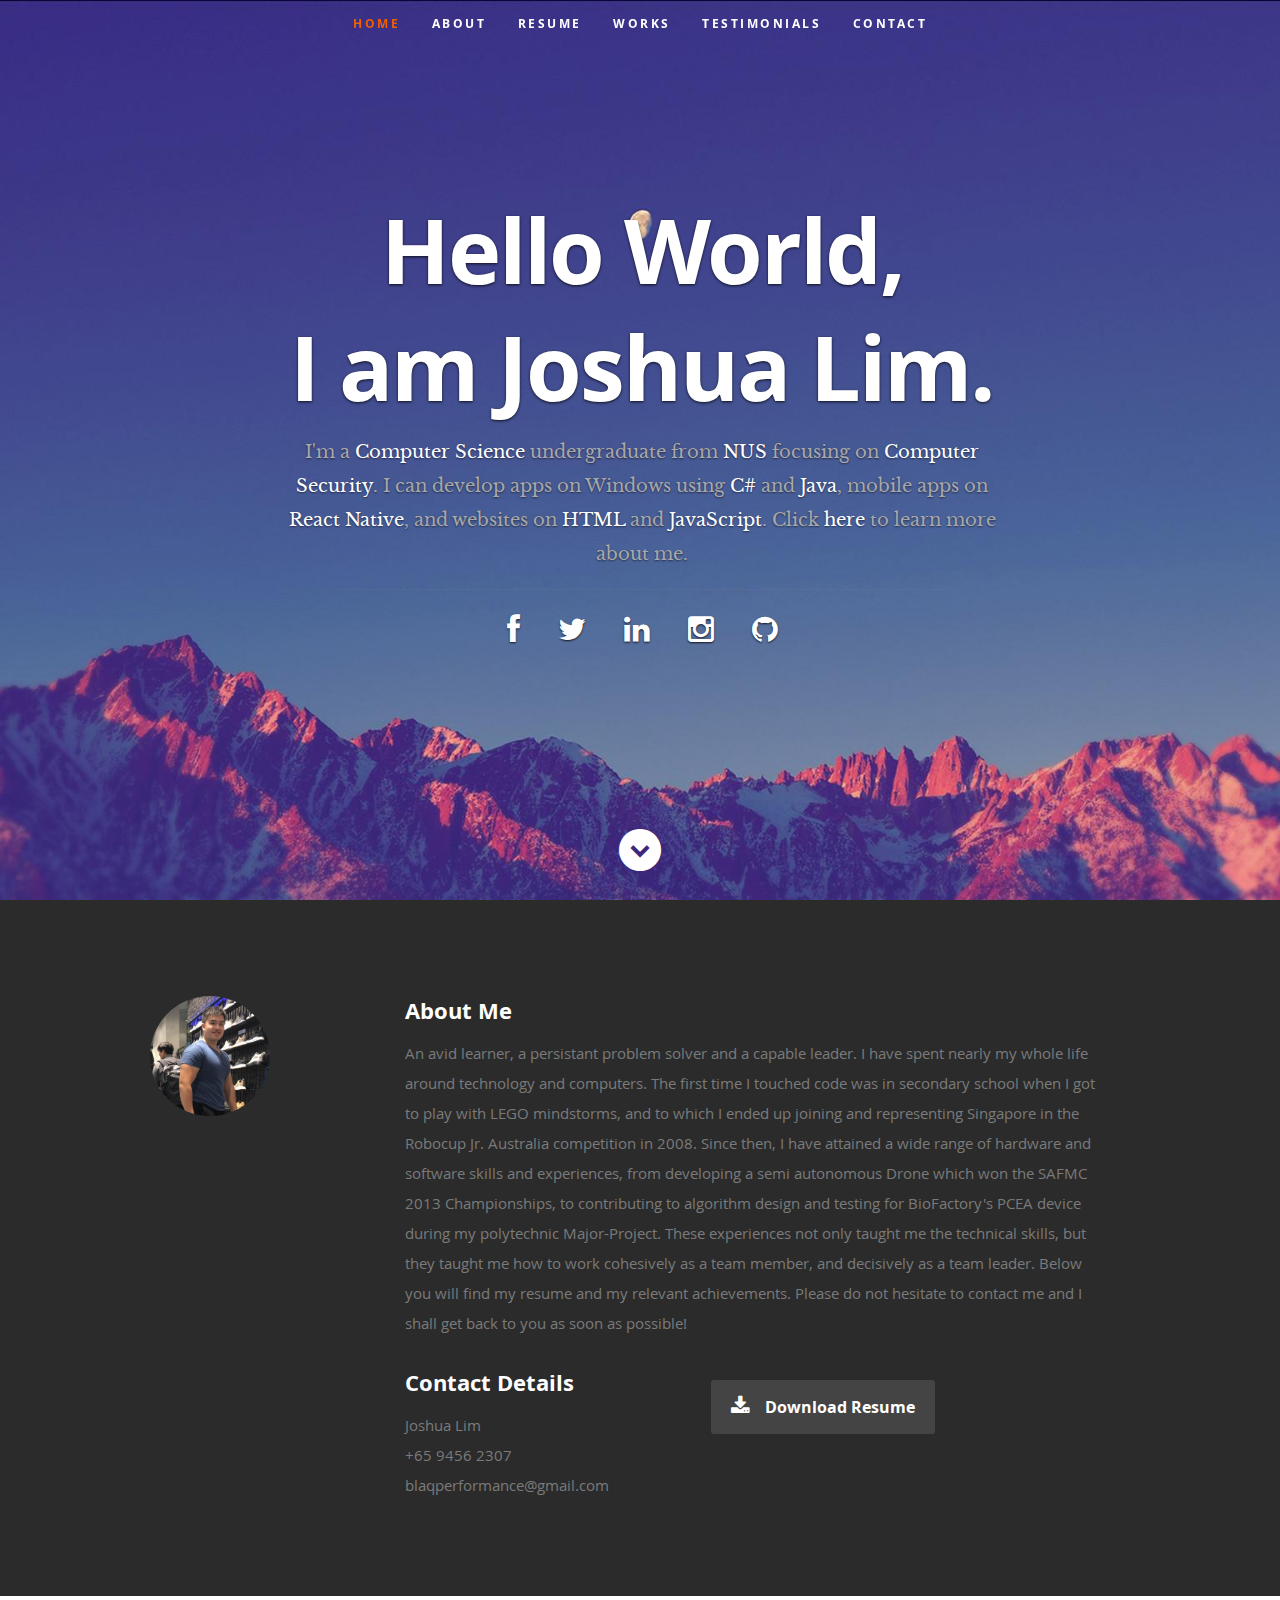
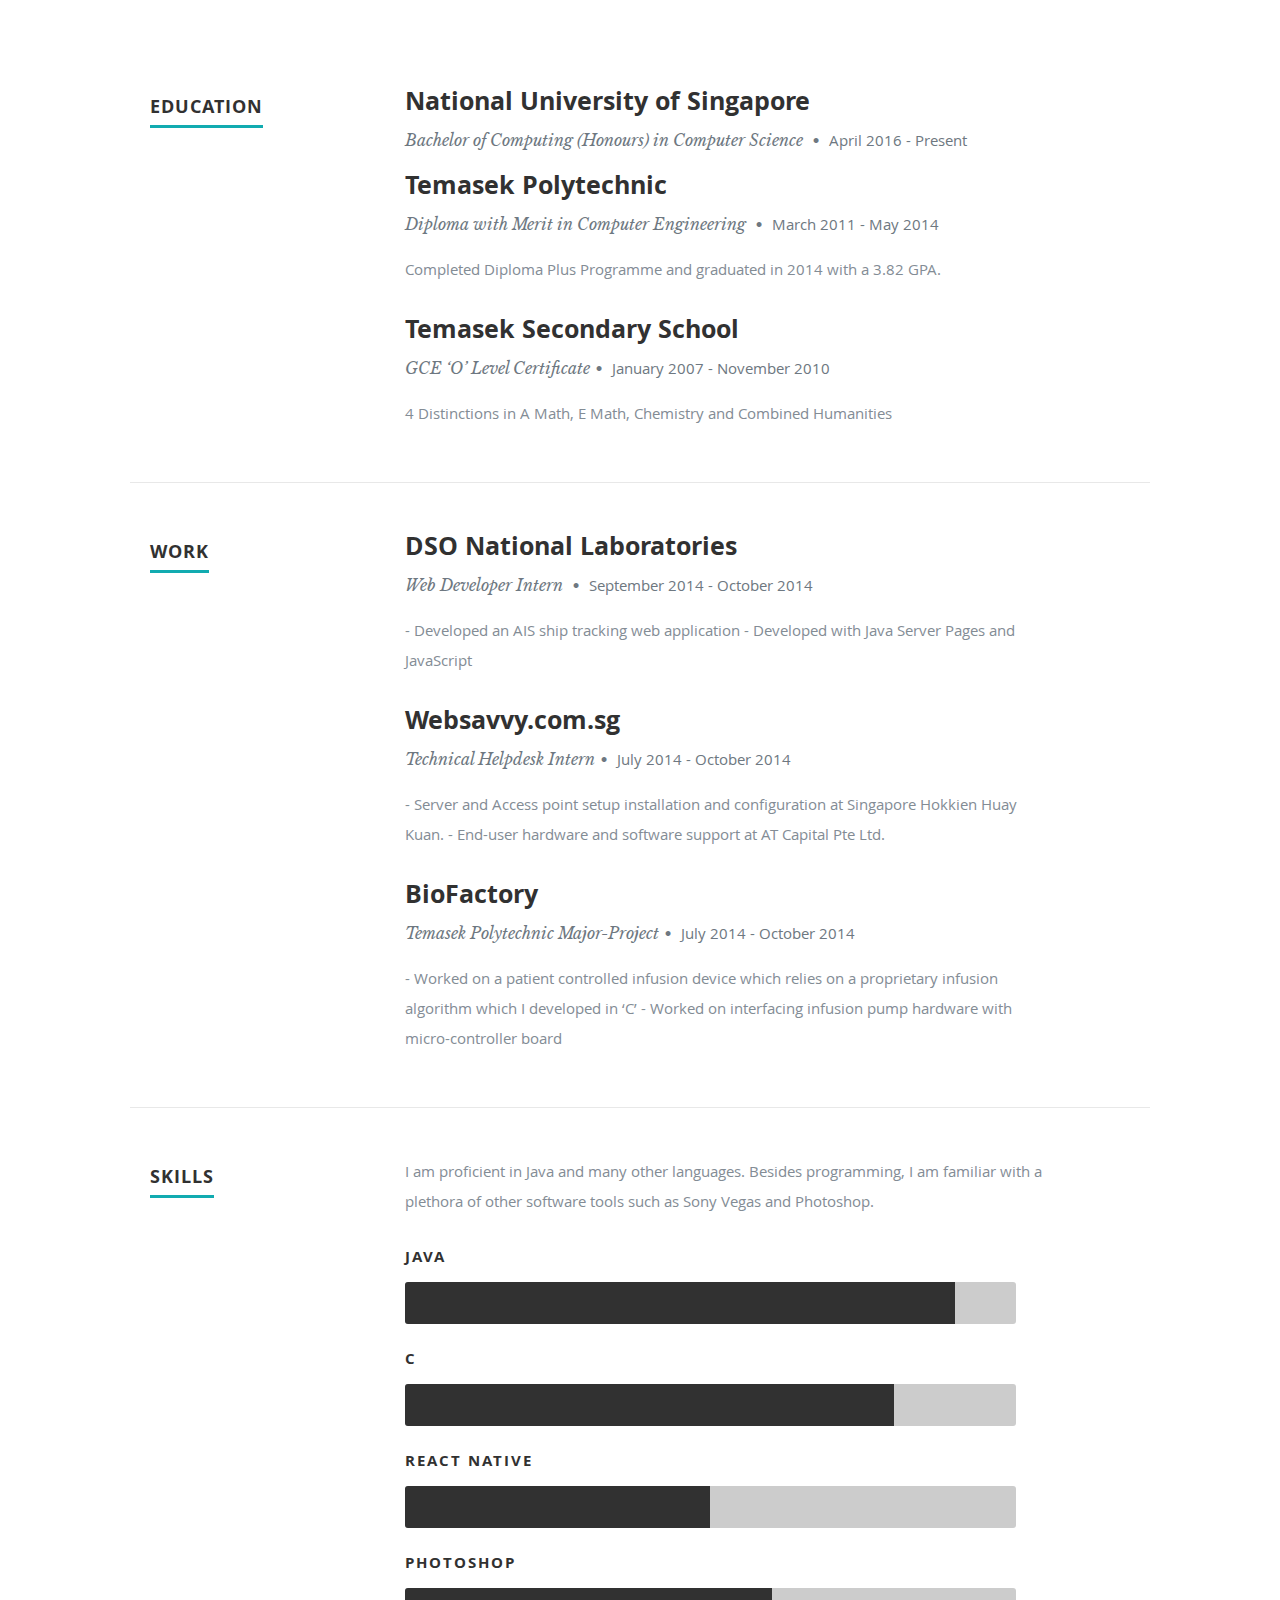
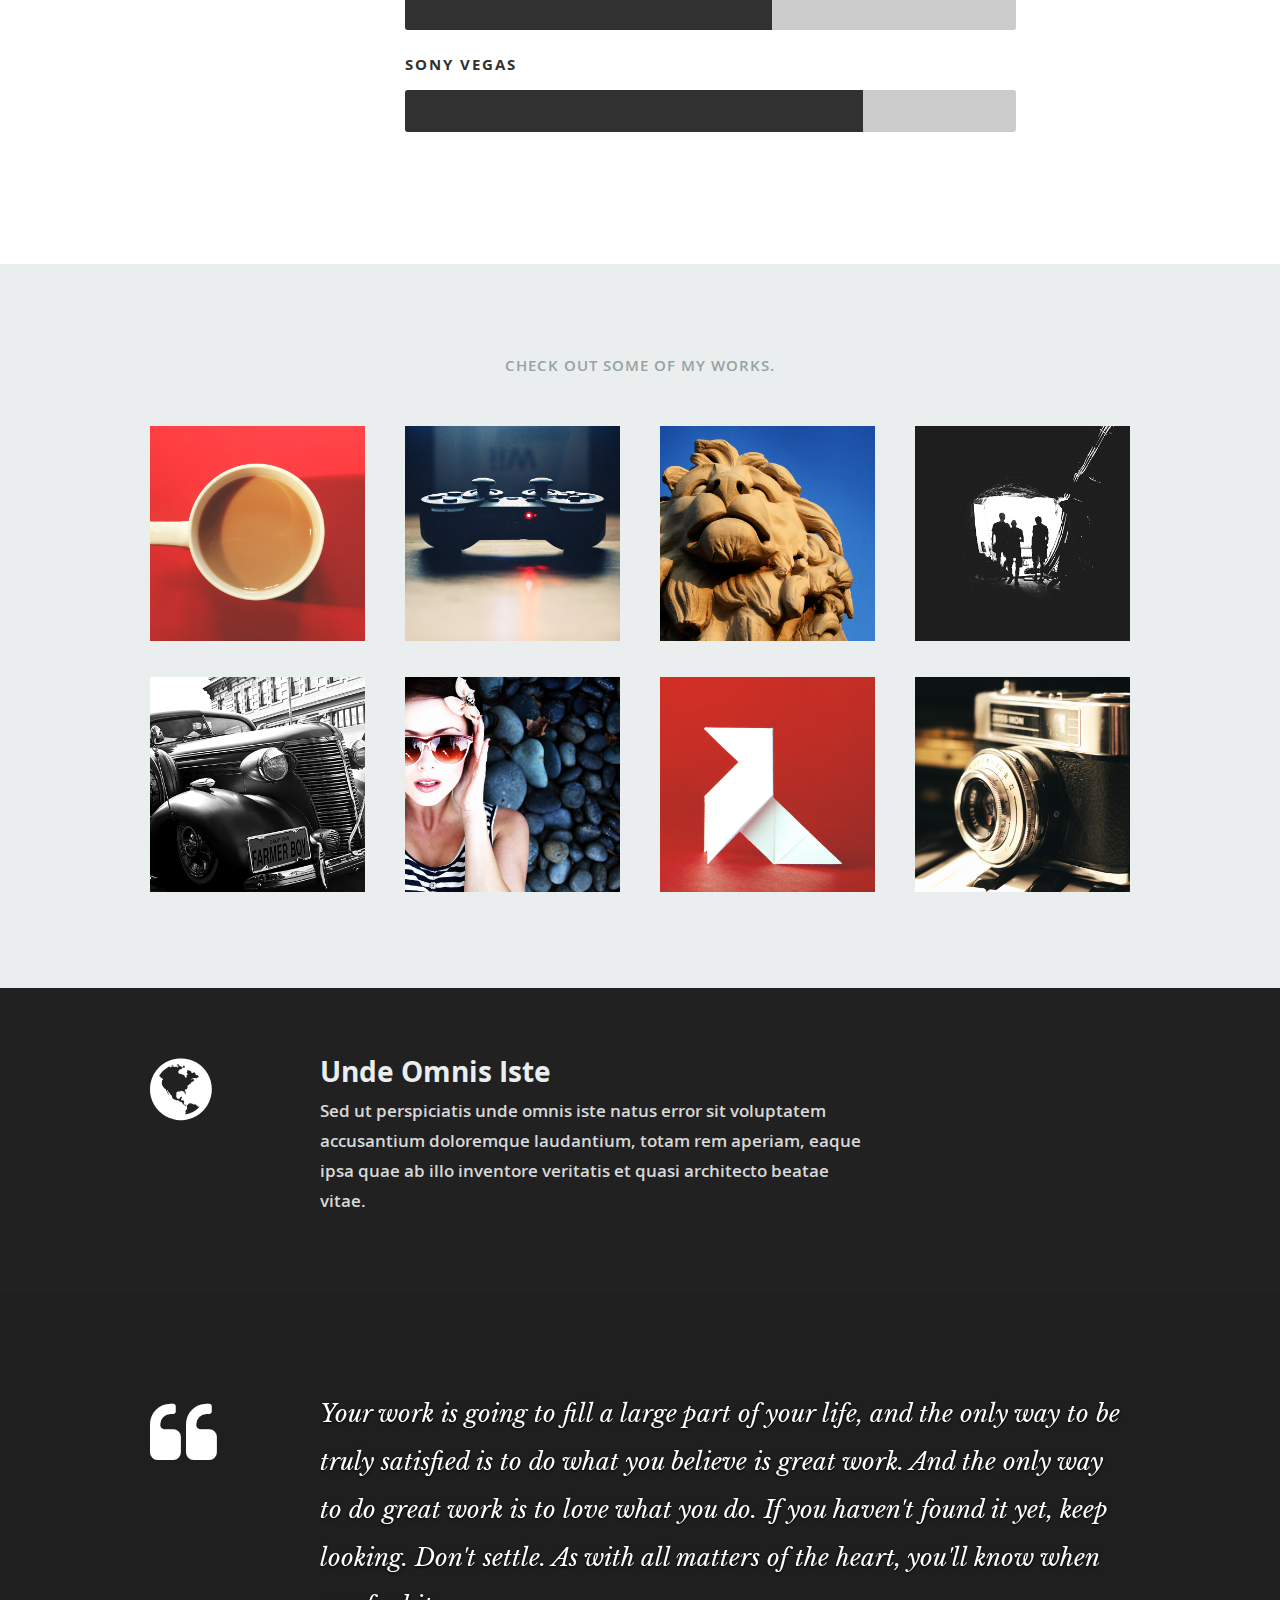
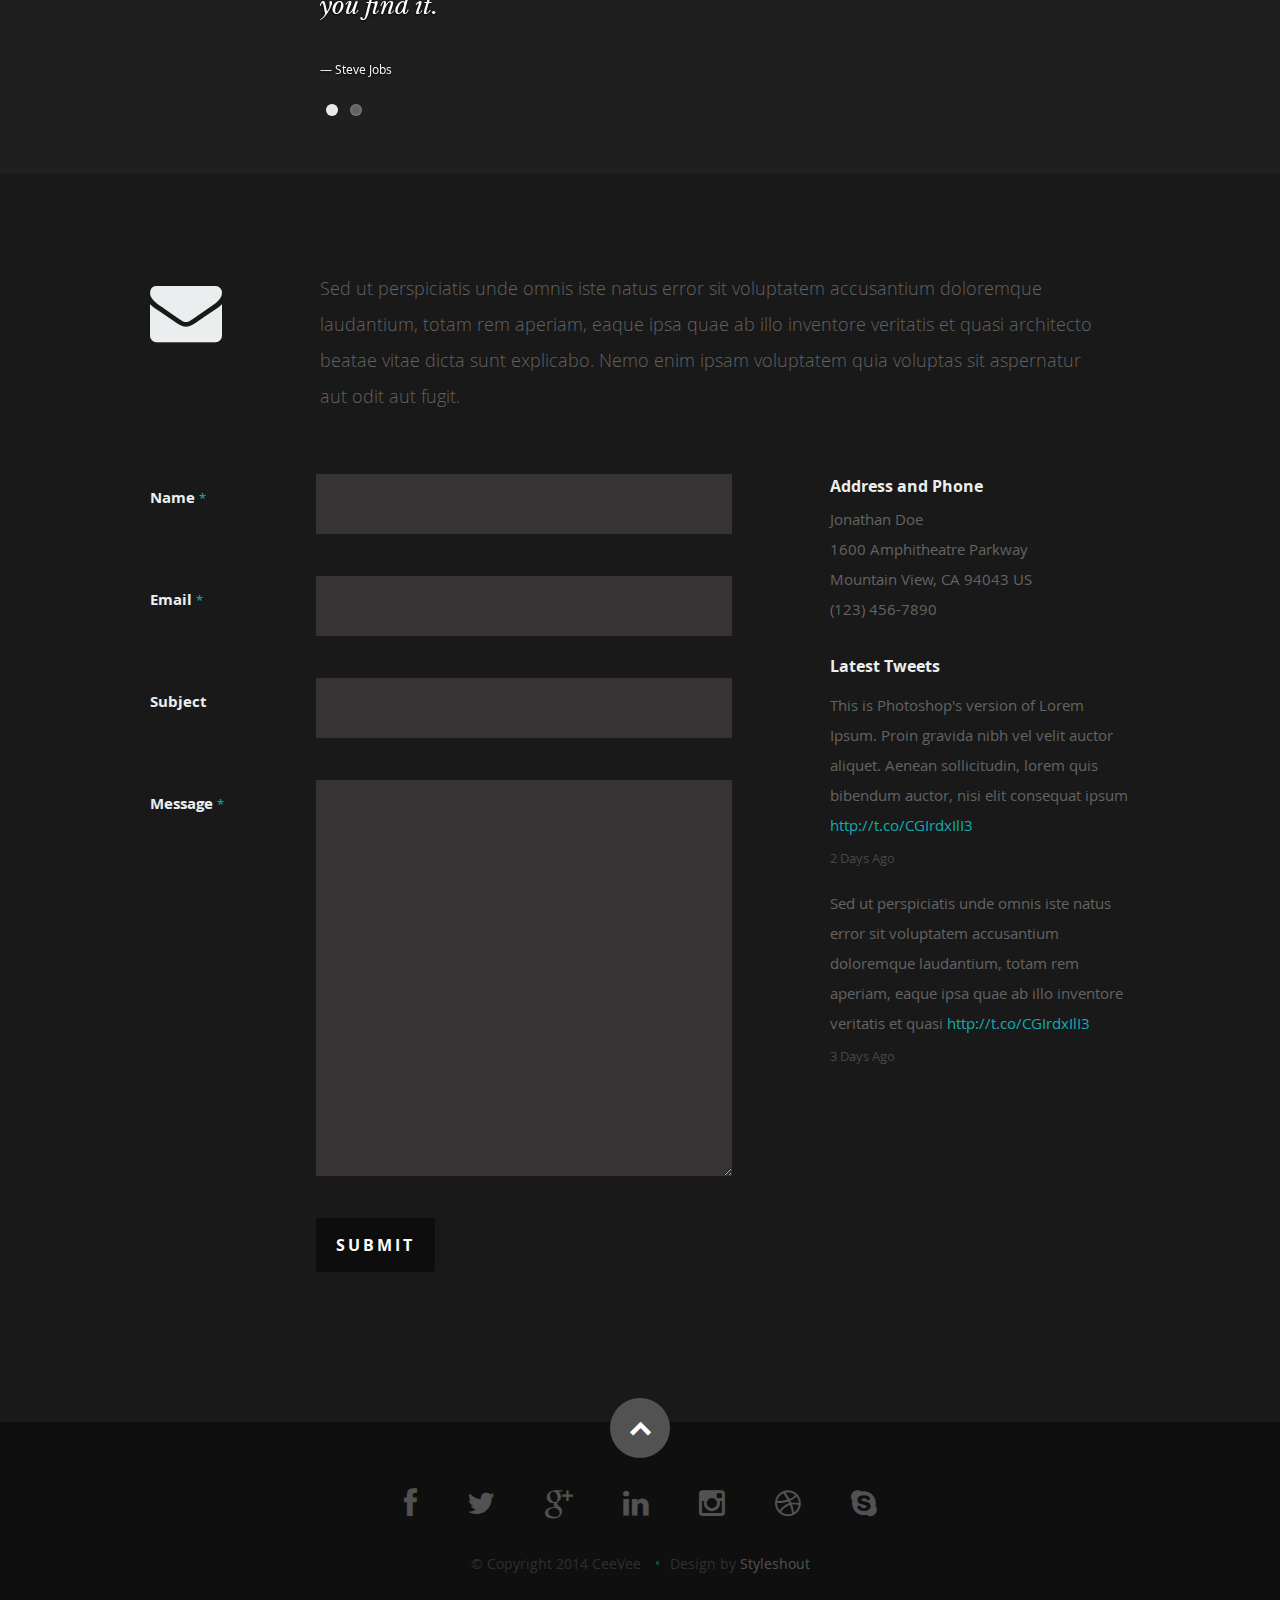
==== commit de36d6e2: "changed stuff" ====
--- a/index.html
+++ b/index.html
@@ -56,7 +56,8 @@
 
       <div class="row banner">
          <div class="banner-text">
-            <h1 class="responsive-headline">I'm Joshua Lim.</h1>
+            <h1 class="responsive-headline">Hello World,</h1>
+            <h1>I am Joshua Lim.</h1>
             <h3>I'm a <span>Computer Science</span> undergraduate from <span>NUS</span> focusing on <span>Computer Security</span>. I can develop apps
               on Windows using <span>C#</span> and <span>Java</span>,
               mobile apps on <span>React Native</span>, and websites on <span>HTML</span> and <span>JavaScript</span>. Click <a class="smoothscroll" href="#about">here</a>
@@ -121,7 +122,7 @@
 
                <div class="columns download">
                   <p>
-                     <a href="#" class="button"><i class="fa fa-download"></i>Download Resume</a>
+                     <a href="https://www.dropbox.com/s/ol6g5rj8g516k1y/Joshua%20Lim%202017%20CV%20Final.pdf?dl=0" class="button"><i class="fa fa-download"></i>Download Resume</a>
                   </p>
                </div>
 
@@ -152,14 +153,23 @@
 
                <div class="twelve columns">
 
-                  <h3>University of Life</h3>
-                  <p class="info">Master in Graphic Design <span>&bull;</span> <em class="date">April 2007</em></p>
+                  <h3>National University of Singapore</h3>
+                  <p class="info">Bachelor of Computing (Honours) in Computer Science <span>&bull;</span> <em class="date">April 2016 - Present</em></p>
+
+
+               </div>
+
+            </div> <!-- item end -->
+
+            <div class="row item">
+
+               <div class="twelve columns">
+
+                  <h3>Temasek Polytechnic</h3>
+                  <p class="info">Diploma with Merit in Computer Engineering <span>&bull;</span> <em class="date">March 2011 - May 2014</em></p>
 
                   <p>
-                  Lorem ipsum dolor sit amet, consectetuer adipiscing elit. Aenean commodo ligula eget dolor. Aenean massa.
-                  Cum sociis natoque penatibus et magnis dis parturient montes, nascetur ridiculus mus. Donec quam felis,
-                  ultricies nec, pellentesque eu, pretium quis, sem. Nulla consequat massa quis enim.
-                  Donec pede justo, fringilla vel, aliquet nec, vulputate eget, arcu. Nullam dictum felis eu pede mollis pretium.
+                  Completed Diploma Plus Programme and graduated in 2014 with a 3.82 GPA.
                   </p>
 
                </div>
@@ -170,14 +180,11 @@
 
                <div class="twelve columns">
 
-                  <h3>School of Cool Designers</h3>
-                  <p class="info">B.A. Degree in Graphic Design <span>&bull;</span> <em class="date">March 2003</em></p>
+                  <h3>Temasek Secondary School</h3>
+                  <p class="info"> GCE ‘O’ Level Certificate<span>&bull;</span> <em class="date">January 2007 - November 2010</em></p>
 
                   <p>
-                  This is Photoshop's version  of Lorem Ipsum. Proin gravida nibh vel velit auctor aliquet.
-                  Aenean sollicitudin, lorem quis bibendum auctor, nisi elit consequat ipsum, nec sagittis sem
-                  nibh id elit. Duis sed odio sit amet nibh vulputate cursus a sit amet mauris. Morbi accumsan
-                  ipsum velit. Nam nec tellus a odio tincidunt auctor a ornare odio. Sed non  mauris vitae erat
+                  4 Distinctions in A Math, E Math, Chemistry and Combined Humanities
                   </p>
 
                </div>
@@ -203,14 +210,12 @@
 
                <div class="twelve columns">
 
-                  <h3>Awesome Design Studio</h3>
-                  <p class="info">Senior UX Designer <span>&bull;</span> <em class="date">March 2010 - Present</em></p>
+                  <h3>DSO National Laboratories</h3>
+                  <p class="info">Web Developer Intern <span>&bull;</span> <em class="date">September 2014 - October 2014</em></p>
 
                   <p>
-                  Lorem ipsum dolor sit amet, consectetuer adipiscing elit. Aenean commodo ligula eget dolor. Aenean massa.
-                  Cum sociis natoque penatibus et magnis dis parturient montes, nascetur ridiculus mus. Donec quam felis,
-                  ultricies nec, pellentesque eu, pretium quis, sem. Nulla consequat massa quis enim.
-                  Donec pede justo, fringilla vel, aliquet nec, vulputate eget, arcu. Nullam dictum felis eu pede mollis pretium.
+                    - Developed an AIS ship tracking web application
+                    - Developed with Java Server Pages and JavaScript
                   </p>
 
                </div>
@@ -221,14 +226,28 @@
 
                <div class="twelve columns">
 
-                  <h3>Super Cool Studio</h3>
-                  <p class="info">UX Designer <span>&bull;</span> <em class="date">March 2007 - February 2010</em></p>
+                  <h3>Websavvy.com.sg</h3>
+                  <p class="info">Technical Helpdesk Intern<span>&bull;</span> <em class="date">July 2014 - October 2014</em></p>
 
                   <p>
-                  This is Photoshop's version  of Lorem Ipsum. Proin gravida nibh vel velit auctor aliquet.
-                  Aenean sollicitudin, lorem quis bibendum auctor, nisi elit consequat ipsum, nec sagittis sem
-                  nibh id elit. Duis sed odio sit amet nibh vulputate cursus a sit amet mauris. Morbi accumsan
-                  ipsum velit. Nam nec tellus a odio tincidunt auctor a ornare odio. Sed non  mauris vitae erat
+                    - Server and Access point setup installation and configuration at Singapore Hokkien Huay Kuan.
+                    - End-user hardware and software support at AT Capital Pte Ltd.
+                  </p>
+
+               </div>
+
+            </div> <!-- item end -->
+
+            <div class="row item">
+
+               <div class="twelve columns">
+
+                  <h3>BioFactory</h3>
+                  <p class="info">Temasek Polytechnic Major-Project<span>&bull;</span> <em class="date">July 2014 - October 2014</em></p>
+
+                  <p>
+                    - Worked on a patient controlled infusion device which relies on a proprietary infusion algorithm which I developed in ‘C’
+                    - Worked on interfacing infusion pump hardware with micro-controller board
                   </p>
 
                </div>
@@ -250,21 +269,18 @@
 
          <div class="nine columns main-col">
 
-            <p>Sed ut perspiciatis unde omnis iste natus error sit voluptatem accusantium doloremque laudantium, totam rem aperiam,
-            eaque ipsa quae ab illo inventore veritatis et quasi architecto beatae vitae dicta sunt explicabo. Nemo enim ipsam
-            voluptatem quia voluptas sit aspernatur aut odit aut fugit, sed quia consequuntur magni dolores eos qui ratione
-            voluptatem sequi nesciunt.
+            <p>I am proficient in Java and many other languages. Besides programming, I am familiar with a plethora of other software tools
+              such as Sony Vegas and Photoshop.
             </p>
 
 				<div class="bars">
 
 				   <ul class="skills">
+             <li><span class="bar-expand java"></span><em>Java</em></li>
+             <li><span class="bar-expand c"></span><em>C</em></li>
+             <li><span class="bar-expand reactnative"></span><em>React Native</em></li>
 					   <li><span class="bar-expand photoshop"></span><em>Photoshop</em></li>
-                  <li><span class="bar-expand illustrator"></span><em>Illustrator</em></li>
-						<li><span class="bar-expand wordpress"></span><em>Wordpress</em></li>
-						<li><span class="bar-expand css"></span><em>CSS</em></li>
-						<li><span class="bar-expand html5"></span><em>HTML5</em></li>
-                  <li><span class="bar-expand jquery"></span><em>jQuery</em></li>
+             <li><span class="bar-expand sonyvegas"></span><em>Sony Vegas</em></li>
 					</ul>
 
 				</div><!-- end skill-bars -->
--- a/css/layout.css
+++ b/css/layout.css
@@ -330,22 +330,22 @@
   	-moz-animation: photoshop 2s ease;
   	-webkit-animation: photoshop 2s ease;
 }
-.illustrator {
-  	width: 55%;
+.sonyvegas {
+  	width: 75%;
   	-moz-animation: illustrator 2s ease;
   	-webkit-animation: illustrator 2s ease;
 }
-.wordpress {
+.reactnative {
   	width: 50%;
   	-moz-animation: wordpress 2s ease;
   	-webkit-animation: wordpress 2s ease;
 }
-.css {
+.java {
   	width: 90%;
   	-moz-animation: css 2s ease;
   	-webkit-animation: css 2s ease;
 }
-.html5 {
+.c {
   	width: 80%;
   	-moz-animation: html5 2s ease;
   	-webkit-animation: html5 2s ease;
@@ -630,7 +630,7 @@
    color: #0D0D0D;
 }
 #call-to-action p span {
-	font-family: 'opensans-semibold', sans-serif; 
+	font-family: 'opensans-semibold', sans-serif;
 	color: #D8D8D8;
 }
 
@@ -654,7 +654,7 @@
    padding-bottom: 66px;
 }
 #testimonials h1 {
-   font: 18px/24px 'opensans-bold', sans-serif;   
+   font: 18px/24px 'opensans-bold', sans-serif;
    text-transform: uppercase;
    letter-spacing: 3px;
    color: #fff;
@@ -1003,4 +1003,3 @@
  	border-radius: 100%;
 }
 #go-top a:hover { background-color: #0F9095; }
-
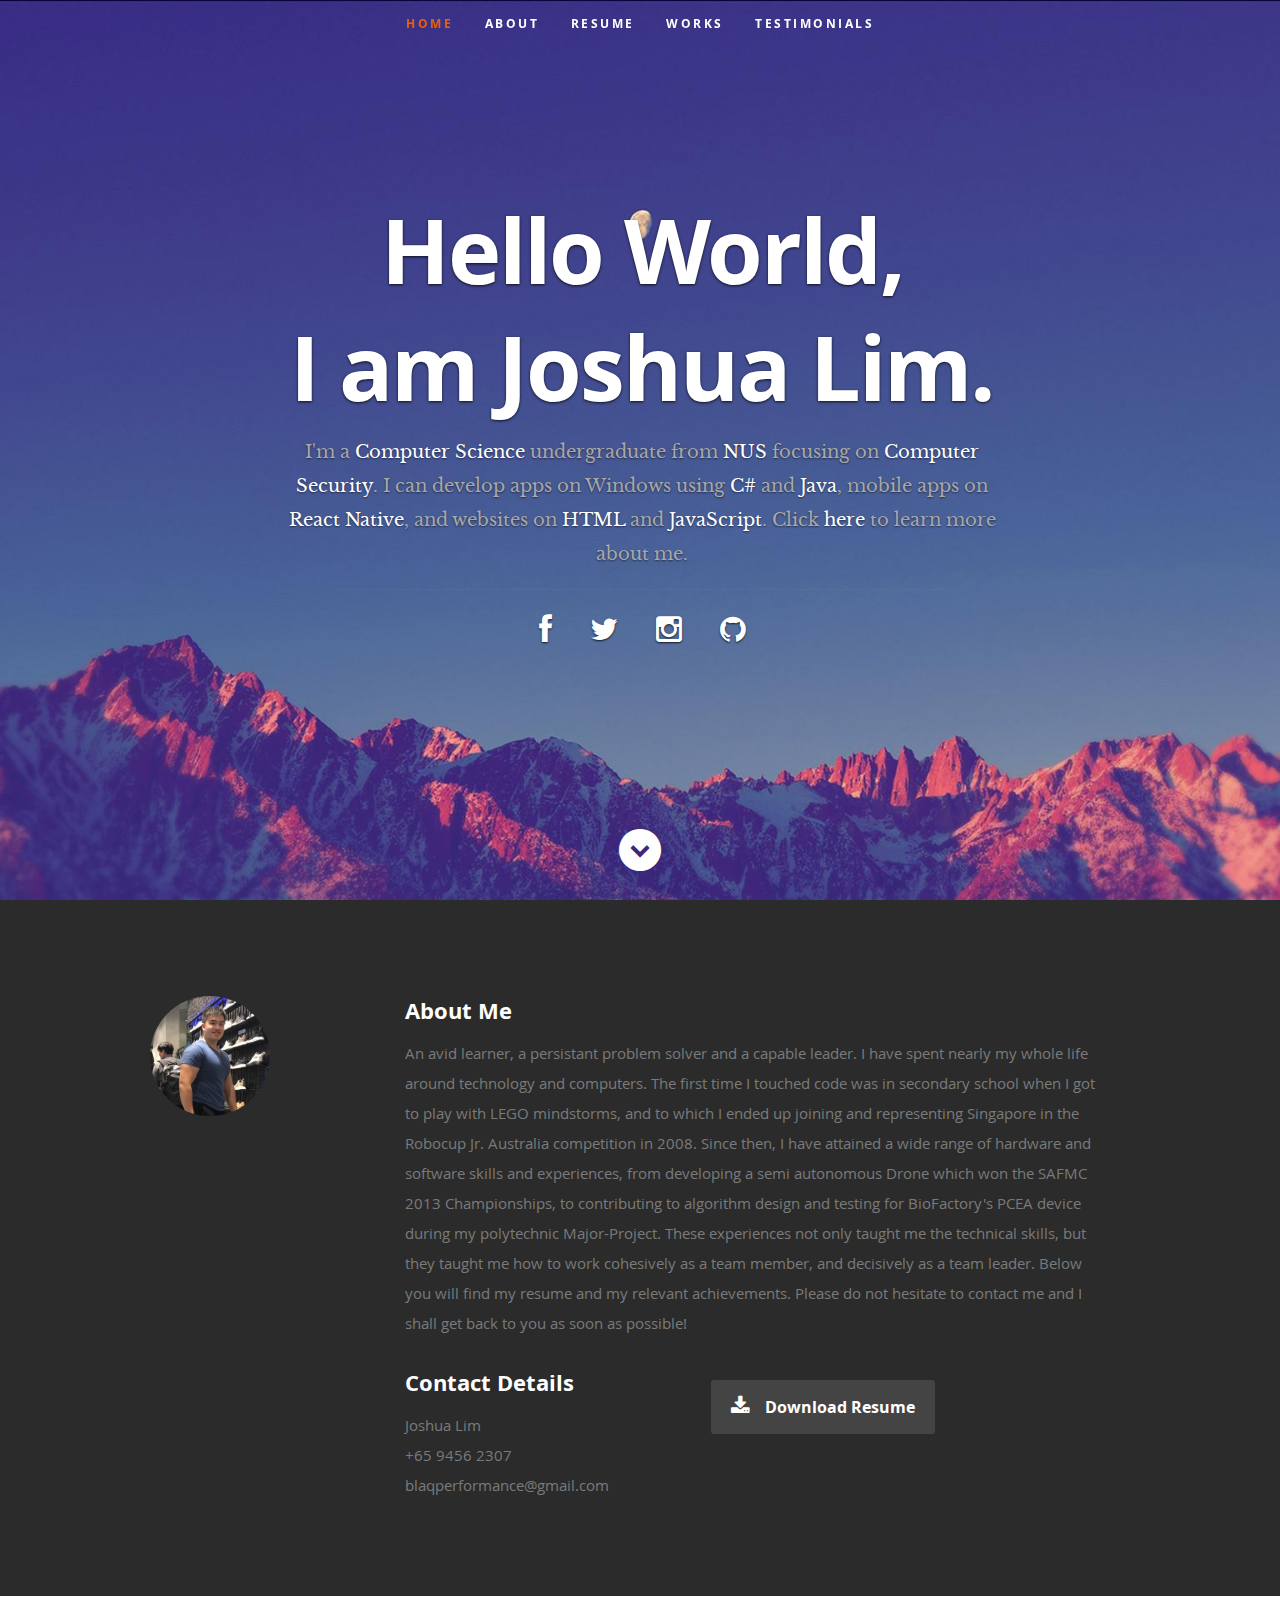
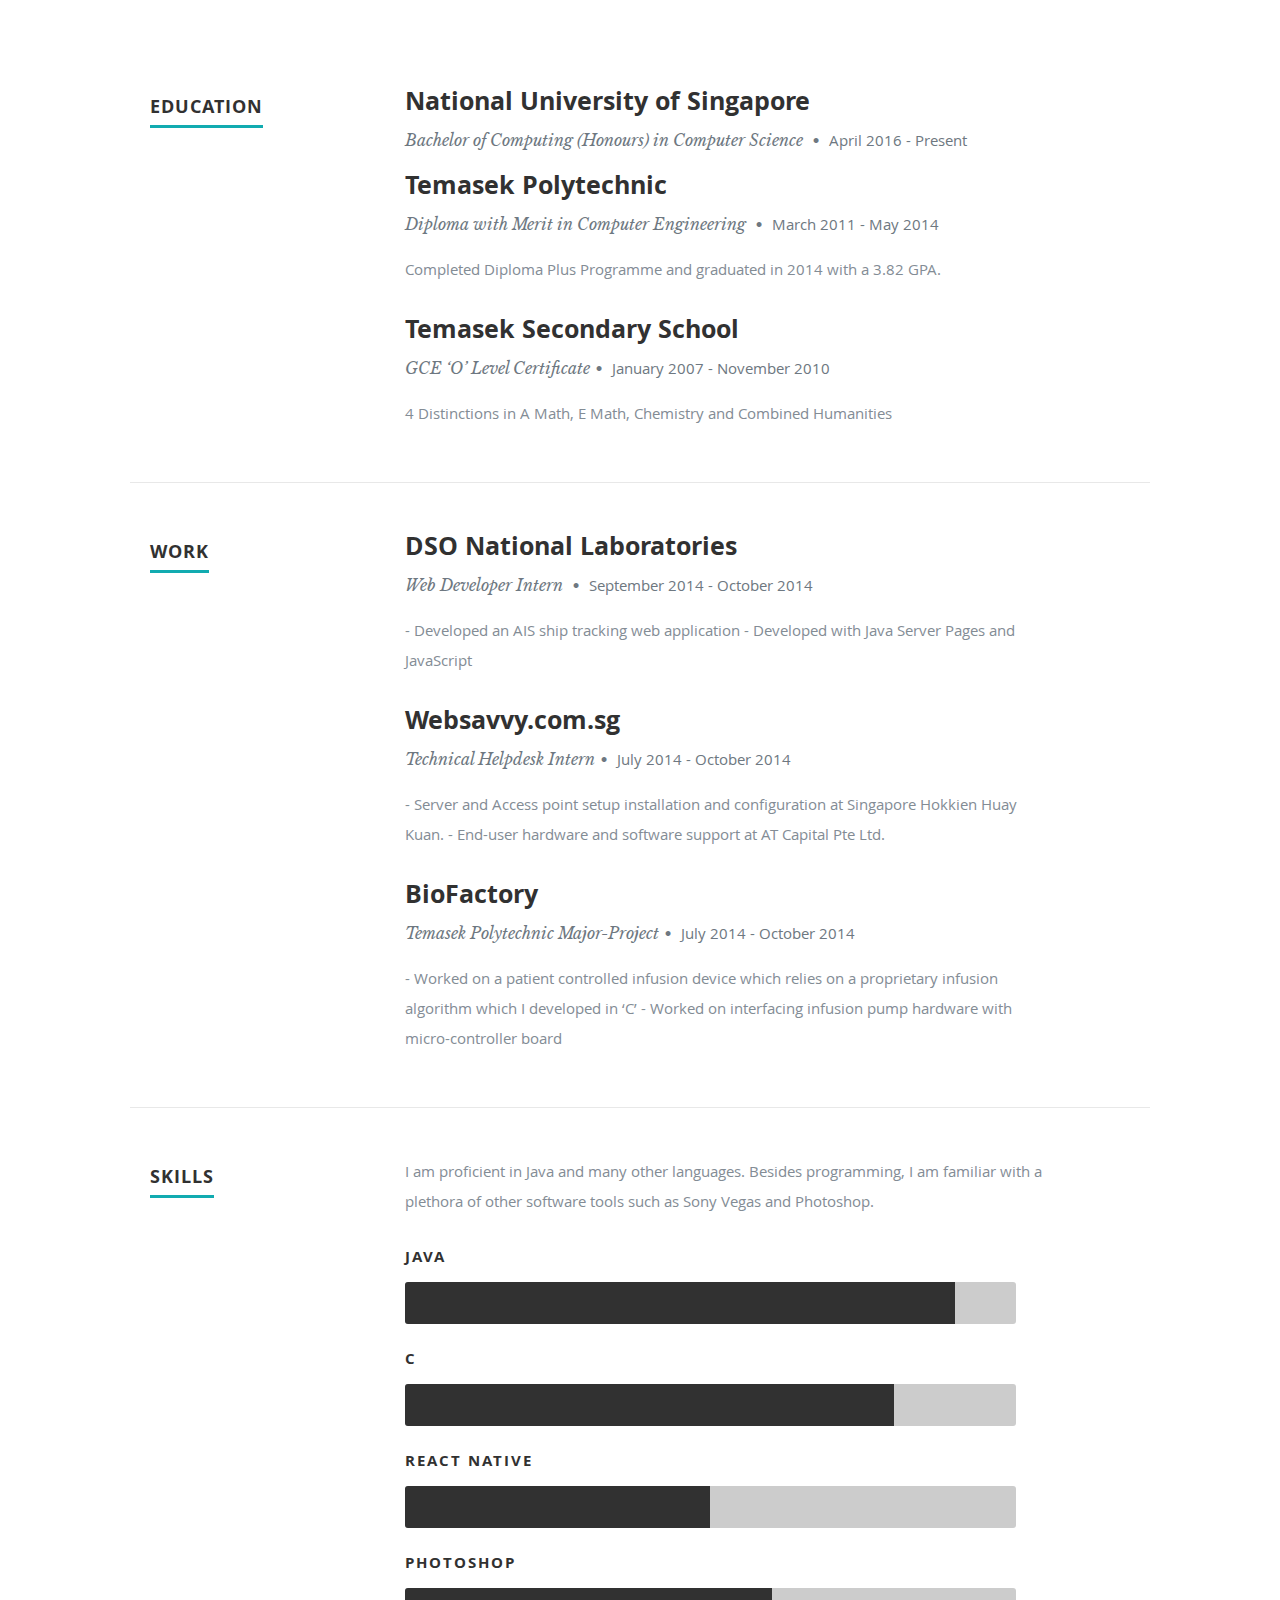
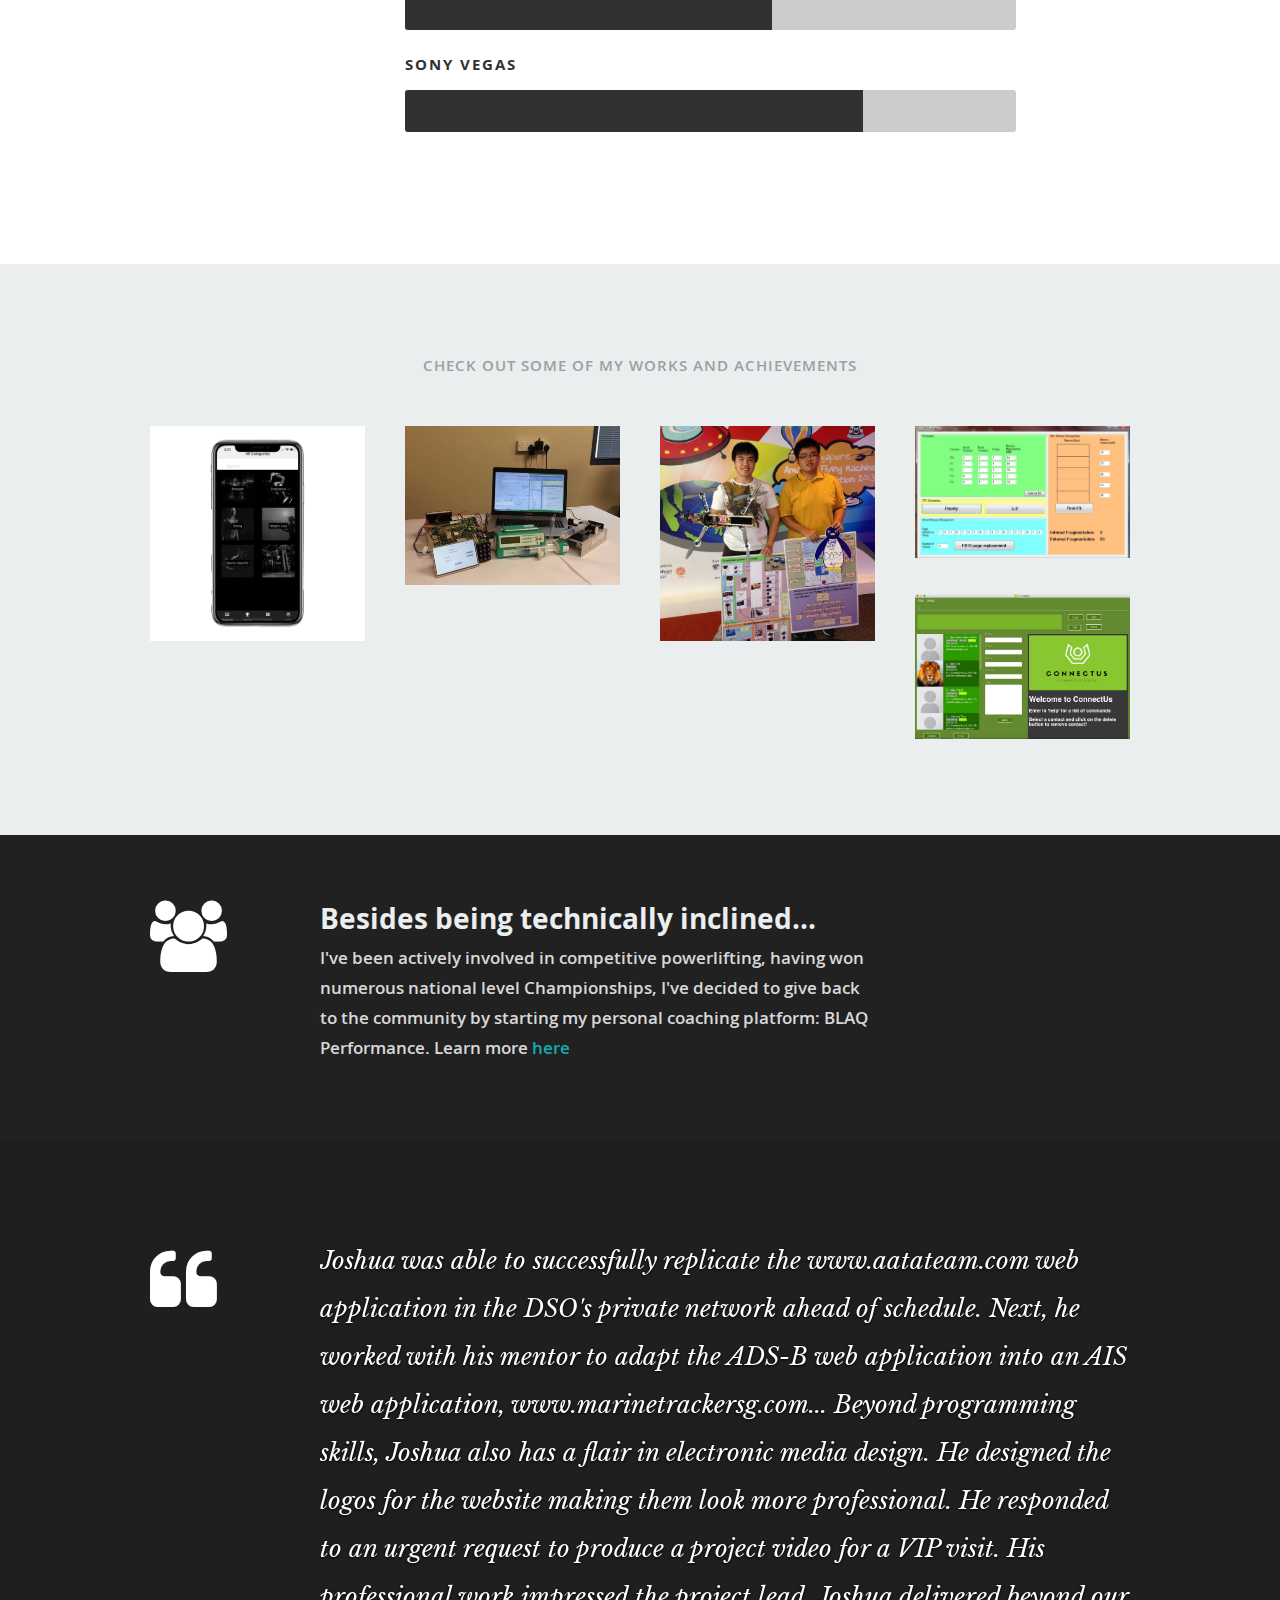
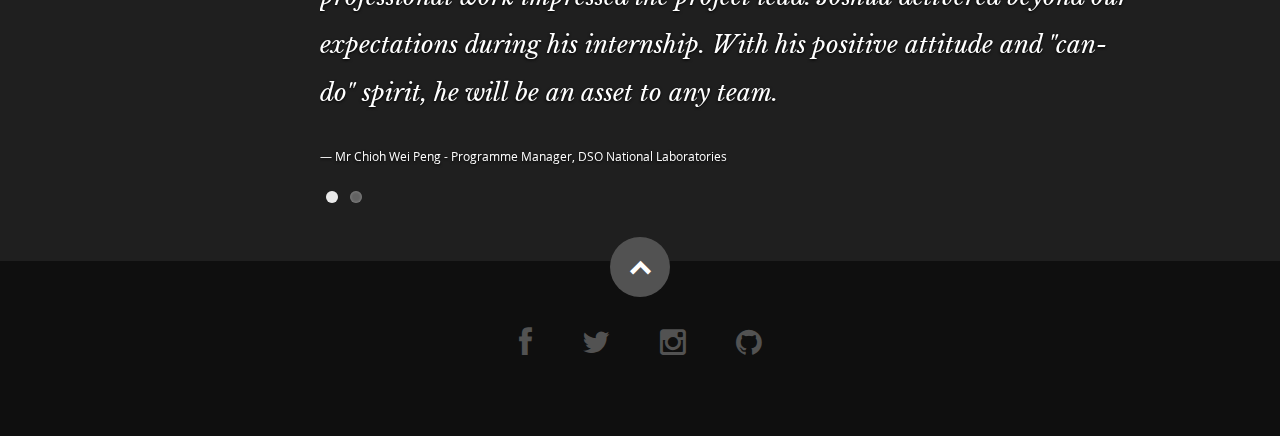
==== commit 010416f3: "final changes" ====
--- a/index.html
+++ b/index.html
@@ -49,7 +49,6 @@
 	         <li><a class="smoothscroll" href="#resume">Resume</a></li>
             <li><a class="smoothscroll" href="#portfolio">Works</a></li>
             <li><a class="smoothscroll" href="#testimonials">Testimonials</a></li>
-            <li><a class="smoothscroll" href="#contact">Contact</a></li>
          </ul> <!-- end #nav -->
 
       </nav> <!-- end #nav-wrap -->
@@ -66,7 +65,7 @@
             <ul class="social">
                <li><a href="https://www.facebook.com/TheOnlyCrowley"><i class="fa fa-facebook"></i></a></li>
                <li><a href="https://twitter.com/BLaQkRoW"><i class="fa fa-twitter"></i></a></li>
-               <li><a href="#"><i class="fa fa-linkedin"></i></a></li>
+               <!--<li><a href="#"><i class="fa fa-linkedin"></i></a></li> -->
                <li><a href="https://www.instagram.com/blaqkrow/"><i class="fa fa-instagram"></i></a></li>
                <li><a href="https://github.com/blaqkrow"><i class="fa fa-github"></i></a></li>
             </ul>
@@ -300,7 +299,7 @@
 
          <div class="twelve columns collapsed">
 
-            <h1>Check Out Some of My Works.</h1>
+            <h1>Check Out Some of My Works and Achievements</h1>
 
             <!-- portfolio-wrapper -->
             <div id="portfolio-wrapper" class="bgrid-quarters s-bgrid-thirds cf">
@@ -309,11 +308,11 @@
                   <div class="item-wrap">
 
                      <a href="#modal-01" title="">
-                        <img alt="" src="images/portfolio/coffee.jpg">
+                        <img alt="" src="images/portfolio/trnriphonexsquare.png">
                         <div class="overlay">
                            <div class="portfolio-item-meta">
-          					      <h5>Coffee</h5>
-                              <p>Illustrration</p>
+          					      <h5>TRNR iPhone App</h5>
+                              <p>List and locate personal trainers</p>
           					   </div>
                         </div>
                         <div class="link-icon"><i class="icon-plus"></i></div>
@@ -326,11 +325,11 @@
                   <div class="item-wrap">
 
                      <a href="#modal-02" title="">
-                        <img alt="" src="images/portfolio/console.jpg">
+                        <img alt="" src="images/portfolio/pcea.jpg">
                         <div class="overlay">
                            <div class="portfolio-item-meta">
-          					      <h5>Console</h5>
-                              <p>Web Development</p>
+          					      <h5>Patient Controlled Epidural Analgesia</h5>
+                              <p>Polytechnic Major Project in collaboration with BioFactory</p>
           					   </div>
                         </div>
                         <div class="link-icon"><i class="icon-plus"></i></div>
@@ -343,11 +342,11 @@
                   <div class="item-wrap">
 
                      <a href="#modal-03" title="">
-                        <img alt="" src="images/portfolio/judah.jpg">
+                        <img alt="" src="images/portfolio/safmc.jpg">
                         <div class="overlay">
                            <div class="portfolio-item-meta">
-          					      <h5>Judah</h5>
-                              <p>Webdesign</p>
+          					      <h5>Singapore Amazing Flying Machine Competition 2013</h5>
+                              <p>Champion Team for Category D (Semi Autonomous)</p>
           					   </div>
                         </div>
                         <div class="link-icon"><i class="icon-plus"></i></div>
@@ -360,11 +359,11 @@
                   <div class="item-wrap">
 
                      <a href="#modal-04" title="">
-                        <img alt="" src="images/portfolio/into-the-light.jpg">
+                        <img alt="" src="images/portfolio/sc2.jpg">
                         <div class="overlay">
                            <div class="portfolio-item-meta">
-          					      <h5>Into The Light</h5>
-                              <p>Photography</p>
+          					      <h5>CPU Scheduling Application</h5>
+                              <p>Implements the various methods of Scheduling done by a CPU.</p>
           					   </div>
                         </div>
                         <div class="link-icon"><i class="icon-plus"></i></div>
@@ -377,11 +376,11 @@
                   <div class="item-wrap">
 
                      <a href="#modal-05" title="">
-                        <img alt="" src="images/portfolio/farmerboy.jpg">
+                        <img alt="" src="images/portfolio/Ui.png">
                         <div class="overlay">
                            <div class="portfolio-item-meta">
-          					      <h5>Farmer Boy</h5>
-                              <p>Branding</p>
+          					      <h5>ConnectUs AddressBook Application</h5>
+                              <p>Project done in conjunction with CS2103T.</p>
           					   </div>
                         </div>
                         <div class="link-icon"><i class="icon-plus"></i></div>
@@ -390,57 +389,6 @@
                   </div>
           		</div> <!-- item end -->
 
-               <div class="columns portfolio-item">
-                  <div class="item-wrap">
-
-                     <a href="#modal-06" title="">
-                        <img alt="" src="images/portfolio/girl.jpg">
-                        <div class="overlay">
-                           <div class="portfolio-item-meta">
-          					      <h5>Girl</h5>
-                              <p>Photography</p>
-          					   </div>
-                        </div>
-                        <div class="link-icon"><i class="icon-plus"></i></div>
-                     </a>
-
-                  </div>
-          		</div> <!-- item end -->
-
-               <div class="columns portfolio-item">
-                  <div class="item-wrap">
-
-                     <a href="#modal-07" title="">
-                        <img alt="" src="images/portfolio/origami.jpg">
-                        <div class="overlay">
-                           <div class="portfolio-item-meta">
-          					      <h5>Origami</h5>
-                              <p>Illustrration</p>
-          					   </div>
-                        </div>
-                        <div class="link-icon"><i class="icon-plus"></i></div>
-                     </a>
-
-                  </div>
-          		</div> <!-- item end -->
-
-               <div class="columns portfolio-item">
-                  <div class="item-wrap">
-
-                     <a href="#modal-08" title="">
-                        <img alt="" src="images/portfolio/retrocam.jpg">
-                        <div class="overlay">
-                           <div class="portfolio-item-meta">
-          					      <h5>Retrocam</h5>
-                              <p>Web Development</p>
-          					   </div>
-                        </div>
-                        <div class="link-icon"><i class="icon-plus"></i></div>
-                     </a>
-
-                  </div>
-          		</div>  <!-- item end -->
-
             </div> <!-- portfolio-wrapper end -->
 
          </div> <!-- twelve columns end -->
@@ -451,16 +399,16 @@
 
          <div id="modal-01" class="popup-modal mfp-hide">
 
-		      <img class="scale-with-grid" src="images/portfolio/modals/m-coffee.jpg" alt="" />
-
-		      <div class="description-box">
-			      <h4>Coffee Cup</h4>
-			      <p>Proin gravida nibh vel velit auctor aliquet. Aenean sollicitudin, lorem quis bibendum auctor, nisi elit consequat ipsum, nec sagittis sem nibh id elit.</p>
-               <span class="categories"><i class="fa fa-tag"></i>Branding, Webdesign</span>
-		      </div>
-
-            <div class="link-box">
-               <a href="http://www.behance.net" target="_blank">Details</a>
+		      <img class="scale-with-grid" src="images/portfolio/modals/trnriphone.png" alt="" />
+
+		      <div class="description-box">
+			      <h4>TRNR</h4>
+			      <p>Locate personal trainers based on sports catergory or price. If you are a personal trainer, create your own listing to expand your clientele. Project done together with <a href="https://leanminmachine.github.io/">Mindy Soh</a> for Orbital 2017. Acquired the "Apollo 11" level of achievement </p>
+               <span class="categories"><i class="fa fa-tag"></i>Mobile App, Personal Training</span>
+		      </div>
+
+            <div class="link-box">
+               <a href="http://nusskylab-dev.comp.nus.edu.sg/public_views/public_projects#project_gemini2017" target="_blank">Orbital Website</a>
 		         <a class="popup-modal-dismiss">Close</a>
             </div>
 
@@ -468,16 +416,17 @@
 
          <div id="modal-02" class="popup-modal mfp-hide">
 
-		      <img class="scale-with-grid" src="images/portfolio/modals/m-console.jpg" alt="" />
-
-		      <div class="description-box">
-			      <h4>Console</h4>
-			      <p>Proin gravida nibh vel velit auctor aliquet. Aenean sollicitudin, lorem quis bibendum auctor, nisi elit consequat ipsum, nec sagittis sem nibh id elit.</p>
-               <span class="categories"><i class="fa fa-tag"></i>Branding, Web Development</span>
-		      </div>
-
-            <div class="link-box">
-               <a href="http://www.behance.net" target="_blank">Details</a>
+		      <img class="scale-with-grid" src="images/portfolio/modals/pceaposter.jpg" alt="" />
+
+		      <div class="description-box">
+			      <h4>PCEA</h4>
+			      <p>Implemented both hardware and software for a Patient Controlled Epidural Analgesia device with my major project team in Temasek Polytechnic. This project was done in conjunction with BioFactory, Singapore's leading biomedical incubator. Click on the video link below for a video demo!</p>
+               <span class="categories"><i class="fa fa-tag"></i>Major Project, BioFactory</span>
+		      </div>
+
+            <div class="link-box">
+               <a href="http://www.ideabankasia.com/index.php/idea/293/patient-control-epidural-analgesia" target="_blank">Video Demo</a>
+               <a href="https://www.dropbox.com/s/s6a7wie732fh6rz/Project%20Report.docx?dl=0" target="_blank">Project Report</a>
 		         <a class="popup-modal-dismiss">Close</a>
             </div>
 
@@ -485,16 +434,17 @@
 
          <div id="modal-03" class="popup-modal mfp-hide">
 
-		      <img class="scale-with-grid" src="images/portfolio/modals/m-judah.jpg" alt="" />
-
-		      <div class="description-box">
-			      <h4>Judah</h4>
-			      <p>Proin gravida nibh vel velit auctor aliquet. Aenean sollicitudin, lorem quis bibendum auctor, nisi elit consequat ipsum, nec sagittis sem nibh id elit.</p>
-               <span class="categories"><i class="fa fa-tag"></i>Branding</span>
-		      </div>
-
-            <div class="link-box">
-               <a href="http://www.behance.net" target="_blank">Details</a>
+		      <img class="scale-with-grid" src="images/portfolio/safmc.jpg" alt="" />
+
+		      <div class="description-box">
+			      <h4>Singapore Amazing Flying Machine 2013</h4>
+			      <p>Participated in Category D with my secondary school classmate, Warren Cheong under team Factor X. Had to design and develop a semi autonomous drone to fly through a series of obstacles. Won the Championship and Best Performance awards. Click the videos below to see our developement process and competition day results!</p>
+               <span class="categories"><i class="fa fa-tag"></i>Drone, Semi-Autonomous, RC, SAFMC</span>
+		      </div>
+
+            <div class="link-box">
+               <a href="https://www.youtube.com/watch?v=orSgjULhh-g" target="_blank">Competition Day Video</a>
+               <a href="https://www.youtube.com/watch?v=Qliuvqyt3N8" target="_blank">SAFMC Cat D Developement Journey with Team Factor X</a>
 		         <a class="popup-modal-dismiss">Close</a>
             </div>
 
@@ -502,16 +452,16 @@
 
          <div id="modal-04" class="popup-modal mfp-hide">
 
-		      <img class="scale-with-grid" src="images/portfolio/modals/m-intothelight.jpg" alt="" />
-
-		      <div class="description-box">
-			      <h4>Into the Light</h4>
-			      <p>Proin gravida nibh vel velit auctor aliquet. Aenean sollicitudin, lorem quis bibendum auctor, nisi elit consequat ipsum, nec sagittis sem nibh id elit.</p>
-               <span class="categories"><i class="fa fa-tag"></i>Photography</span>
-		      </div>
-
-            <div class="link-box">
-               <a href="http://www.behance.net" target="_blank">Details</a>
+		      <img class="scale-with-grid" src="images/portfolio/sc2.jpg" alt="" />
+
+		      <div class="description-box">
+			      <h4>CPU Scheduling Application</h4>
+			      <p>Click the link below to find the code on github!</p>
+               <span class="categories"><i class="fa fa-tag"></i>Windows Application, CPU Scheduling</span>
+		      </div>
+
+            <div class="link-box">
+               <a href="https://github.com/blaqkrow/CPUSchedulingApp" target="_blank">GitHub Repo</a>
 		         <a class="popup-modal-dismiss">Close</a>
             </div>
 
@@ -519,16 +469,16 @@
 
          <div id="modal-05" class="popup-modal mfp-hide">
 
-		      <img class="scale-with-grid" src="images/portfolio/modals/m-farmerboy.jpg" alt="" />
-
-		      <div class="description-box">
-			      <h4>Farmer Boy</h4>
-			      <p>Proin gravida nibh vel velit auctor aliquet. Aenean sollicitudin, lorem quis bibendum auctor, nisi elit consequat ipsum, nec sagittis sem nibh id elit.</p>
-               <span class="categories"><i class="fa fa-tag"></i>Branding, Webdesign</span>
-		      </div>
-
-            <div class="link-box">
-               <a href="http://www.behance.net" target="_blank">Details</a>
+		      <img class="scale-with-grid" src="images/portfolio/Ui.png" alt="" />
+
+		      <div class="description-box">
+			      <h4>ConnectUs</h4>
+			      <p>Worked on in a team of 4 to develop an address book application for CS2103T Module take in NUS. Added features such as GUI shortcuts, Google maps integration and an Email function. Coded in Java. Click on the link below to see full documentation and source code on GitHub.</p>
+               <span class="categories"><i class="fa fa-tag"></i>Java, Desktop App</span>
+		      </div>
+
+            <div class="link-box">
+               <a href="https://github.com/blaqkrow/main" target="_blank">GitHub Repo</a>
 		         <a class="popup-modal-dismiss">Close</a>
             </div>
 
@@ -605,9 +555,8 @@
 
          <div class="seven columns">
 
-            <h2><span class="lead">Unde Omnis Iste</span></h2>
-            <p><span class="lead">Sed ut perspiciatis unde omnis iste natus error sit voluptatem accusantium doloremque laudantium, totam rem aperiam,
-            eaque ipsa quae ab illo inventore veritatis et quasi architecto beatae vitae. </span></p>
+            <h2><span class="lead">Besides being technically inclined...</span></h2>
+            <p><span class="lead">I've been actively involved in competitive powerlifting, having won numerous national level Championships, I've decided to give back to the community by starting my personal coaching platform: BLAQ Performance. Learn more <a href="https://blaqperformance.wordpress.com/">here</a> </span></p>
 
          </div>
 
@@ -644,21 +593,17 @@
 
                      <li>
                         <blockquote>
-                           <p>Your work is going to fill a large part of your life, and the only way to be truly satisfied is
-                           to do what you believe is great work. And the only way to do great work is to love what you do.
-                           If you haven't found it yet, keep looking. Don't settle. As with all matters of the heart, you'll know when you find it.
+                           <p>Joshua was able to successfully replicate the www.aatateam.com web application in the DSO's private network ahead of schedule. Next, he worked with his mentor to adapt the ADS-B web application into an AIS web application, www.marinetrackersg.com... Beyond programming skills, Joshua also has a flair in electronic media design. He designed the logos for the website making them look more professional. He responded to an urgent request to produce a project video for a VIP visit. His professional work impressed the project lead. Joshua delivered beyond our expectations during his internship. With his positive attitude and "can-do" spirit, he will be an asset to any team.
                            </p>
-                           <cite>Steve Jobs</cite>
+                           <cite>Mr Chioh Wei Peng - Programme Manager, DSO National Laboratories</cite>
                         </blockquote>
                      </li> <!-- slide ends -->
 
                      <li>
                         <blockquote>
-                           <p>This is Photoshop's version  of Lorem Ipsum. Proin gravida nibh vel velit auctor aliquet.
-                           Aenean sollicitudin, lorem quis bibendum auctor, nisi elit consequat ipsum, nec sagittis sem
-                           nibh id elit. Duis sed odio sit amet nibh vulputate cursus a sit amet mauris.
+                           <p>While interning with us, Joshua was assigned to assist myself with IT support services. Specifically, Joshua assited us with a new server installation at one of our client's server room (Singapore Hokkien Huay Kuan). Joshua, also performed various other network equipment installation assistance... Joshua proved to be a valuable assistance to our operations and showed great interest in learning. He also showed good communication skills. Joshua is a pleasant and helpful individual and has great potential in his future endeavours.
                            </p>
-                           <cite>Mr. Adobe</cite>
+                           <cite>G.S. Nathan, WebSavvy.com.sg</cite>
                         </blockquote>
                      </li> <!-- slide ends -->
 
@@ -675,123 +620,6 @@
    </section> <!-- Testimonials Section End-->
 
 
-   <!-- Contact Section
-   ================================================== -->
-   <section id="contact">
-
-         <div class="row section-head">
-
-            <div class="two columns header-col">
-
-               <h1><span>Get In Touch.</span></h1>
-
-            </div>
-
-            <div class="ten columns">
-
-                  <p class="lead">Sed ut perspiciatis unde omnis iste natus error sit voluptatem accusantium doloremque laudantium, totam rem aperiam,
-                  eaque ipsa quae ab illo inventore veritatis et quasi architecto beatae vitae dicta sunt explicabo. Nemo enim ipsam
-                  voluptatem quia voluptas sit aspernatur aut odit aut fugit.
-                  </p>
-
-            </div>
-
-         </div>
-
-         <div class="row">
-
-            <div class="eight columns">
-
-               <!-- form -->
-               <form action="" method="post" id="contactForm" name="contactForm">
-					<fieldset>
-
-                  <div>
-						   <label for="contactName">Name <span class="required">*</span></label>
-						   <input type="text" value="" size="35" id="contactName" name="contactName">
-                  </div>
-
-                  <div>
-						   <label for="contactEmail">Email <span class="required">*</span></label>
-						   <input type="text" value="" size="35" id="contactEmail" name="contactEmail">
-                  </div>
-
-                  <div>
-						   <label for="contactSubject">Subject</label>
-						   <input type="text" value="" size="35" id="contactSubject" name="contactSubject">
-                  </div>
-
-                  <div>
-                     <label for="contactMessage">Message <span class="required">*</span></label>
-                     <textarea cols="50" rows="15" id="contactMessage" name="contactMessage"></textarea>
-                  </div>
-
-                  <div>
-                     <button class="submit">Submit</button>
-                     <span id="image-loader">
-                        <img alt="" src="images/loader.gif">
-                     </span>
-                  </div>
-
-					</fieldset>
-				   </form> <!-- Form End -->
-
-               <!-- contact-warning -->
-               <div id="message-warning"> Error boy</div>
-               <!-- contact-success -->
-				   <div id="message-success">
-                  <i class="fa fa-check"></i>Your message was sent, thank you!<br>
-				   </div>
-
-            </div>
-
-
-            <aside class="four columns footer-widgets">
-
-               <div class="widget widget_contact">
-
-					   <h4>Address and Phone</h4>
-					   <p class="address">
-						   Jonathan Doe<br>
-						   1600 Amphitheatre Parkway <br>
-						   Mountain View, CA 94043 US<br>
-						   <span>(123) 456-7890</span>
-					   </p>
-
-				   </div>
-
-               <div class="widget widget_tweets">
-
-                  <h4 class="widget-title">Latest Tweets</h4>
-
-                  <ul id="twitter">
-                     <li>
-                        <span>
-                        This is Photoshop's version  of Lorem Ipsum. Proin gravida nibh vel velit auctor aliquet.
-                        Aenean sollicitudin, lorem quis bibendum auctor, nisi elit consequat ipsum
-                        <a href="#">http://t.co/CGIrdxIlI3</a>
-                        </span>
-                        <b><a href="#">2 Days Ago</a></b>
-                     </li>
-                     <li>
-                        <span>
-                        Sed ut perspiciatis unde omnis iste natus error sit voluptatem accusantium doloremque laudantium, totam rem aperiam,
-                        eaque ipsa quae ab illo inventore veritatis et quasi
-                        <a href="#">http://t.co/CGIrdxIlI3</a>
-                        </span>
-                        <b><a href="#">3 Days Ago</a></b>
-                     </li>
-                  </ul>
-
-		         </div>
-
-            </aside>
-
-      </div>
-
-   </section> <!-- Contact Section End-->
-
-
    <!-- footer
    ================================================== -->
    <footer>
@@ -801,18 +629,10 @@
          <div class="twelve columns">
 
             <ul class="social-links">
-               <li><a href="#"><i class="fa fa-facebook"></i></a></li>
-               <li><a href="#"><i class="fa fa-twitter"></i></a></li>
-               <li><a href="#"><i class="fa fa-google-plus"></i></a></li>
-               <li><a href="#"><i class="fa fa-linkedin"></i></a></li>
-               <li><a href="#"><i class="fa fa-instagram"></i></a></li>
-               <li><a href="#"><i class="fa fa-dribbble"></i></a></li>
-               <li><a href="#"><i class="fa fa-skype"></i></a></li>
-            </ul>
-
-            <ul class="copyright">
-               <li>&copy; Copyright 2014 CeeVee</li>
-               <li>Design by <a href="http://www.styleshout.com/" title="Styleshout" target="_blank">Styleshout</a></li>
+               <li><a href="https://www.facebook.com/TheOnlyCrowley"><i class="fa fa-facebook"></i></a></li>
+               <li><a href="https://twitter.com/BLaQkRoW"><i class="fa fa-twitter"></i></a></li>
+               <li><a href="https://www.instagram.com/blaqkrow/"><i class="fa fa-instagram"></i></a></li>
+               <li><a href="https://github.com/blaqkrow"><i class="fa fa-github"></i></a></li>
             </ul>
 
          </div>
--- a/css/layout.css
+++ b/css/layout.css
@@ -551,6 +551,8 @@
 	text-transform: uppercase;
    letter-spacing: 3px;
    cursor: pointer;
+   /* ADDED FOR EXTRA SPACE AT LINKS FOR MODAL */
+   padding-left: 20px;
 }
 .popup-modal a:hover {	color: #00CCCC; }
 .popup-modal a.popup-modal-dismiss { margin-left: 24px; }
@@ -595,7 +597,7 @@
 #call-to-action h1 span { display: none; }
 #call-to-action .header-col h1:before {
    font-family: 'FontAwesome';
-   content: "\f0ac";
+   content: "\f0c0";
 	padding-right: 10px;
 	font-size: 72px;
    line-height: 72px;
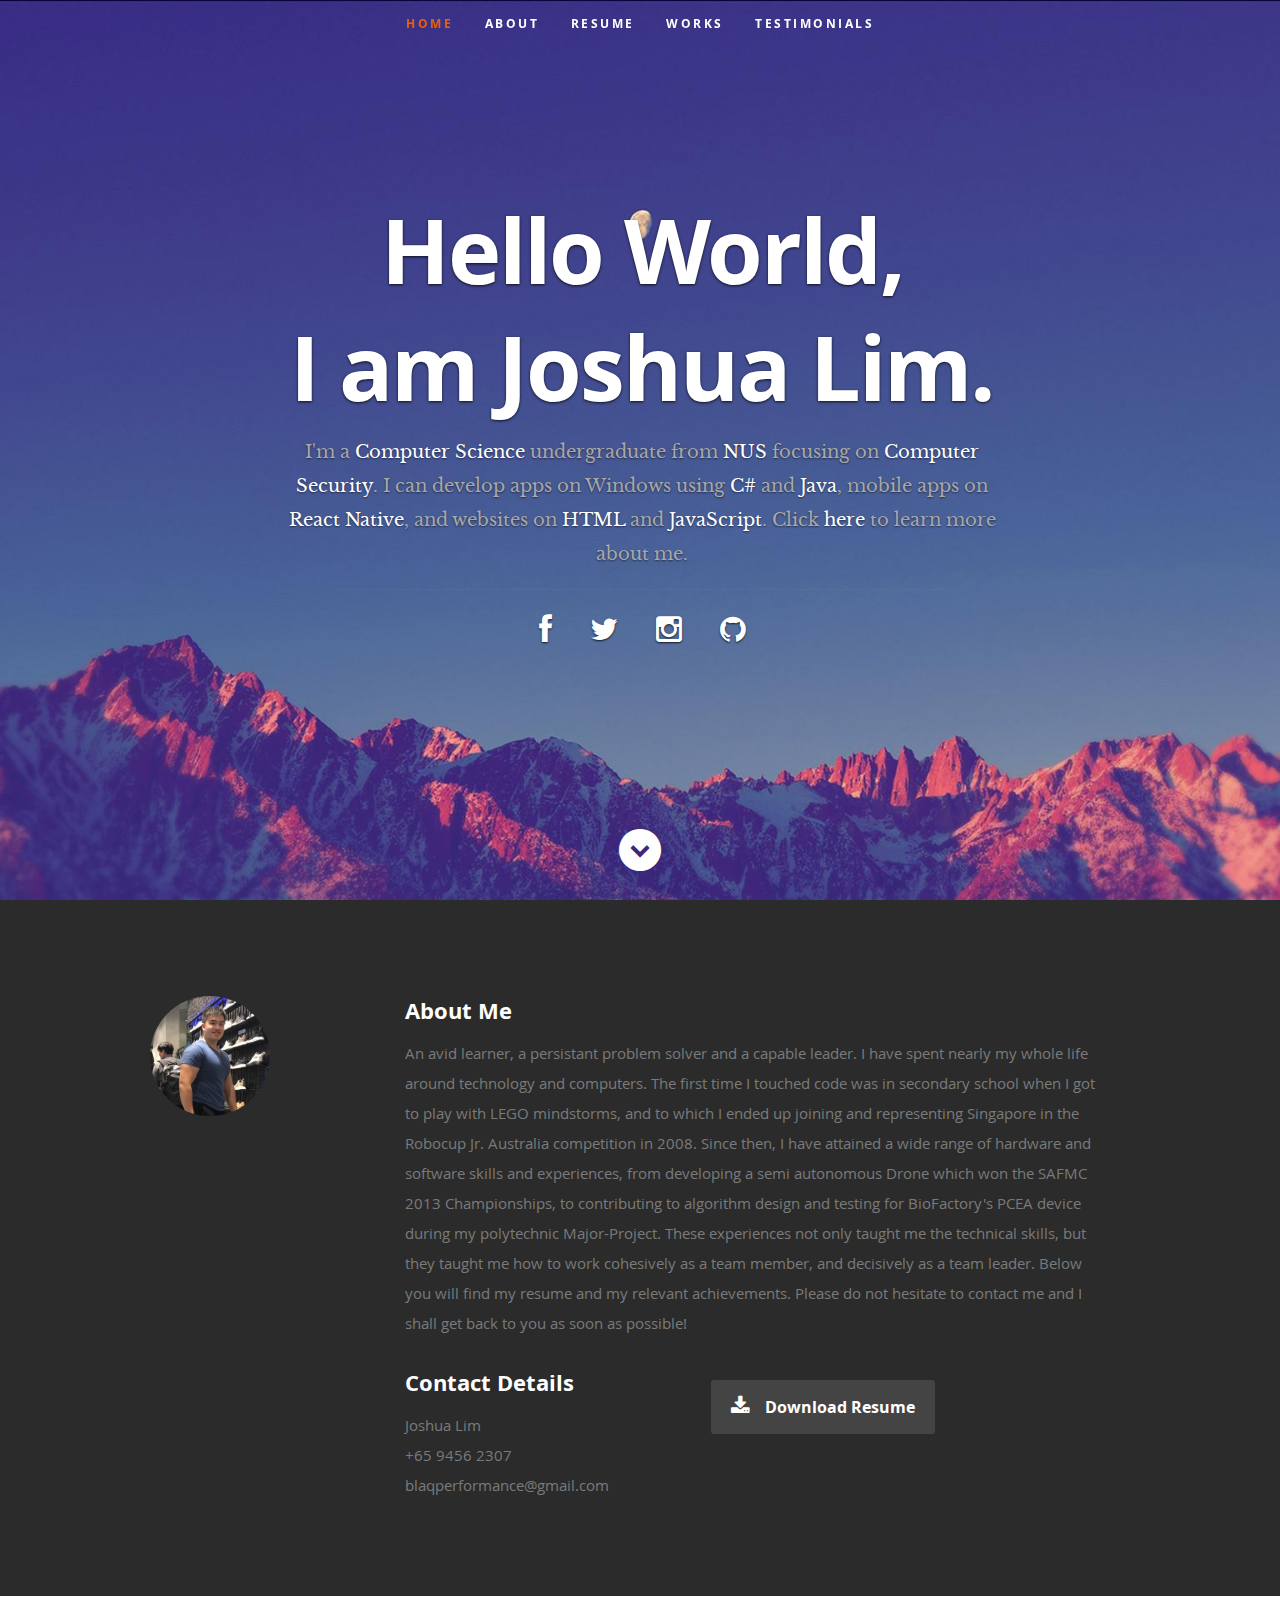
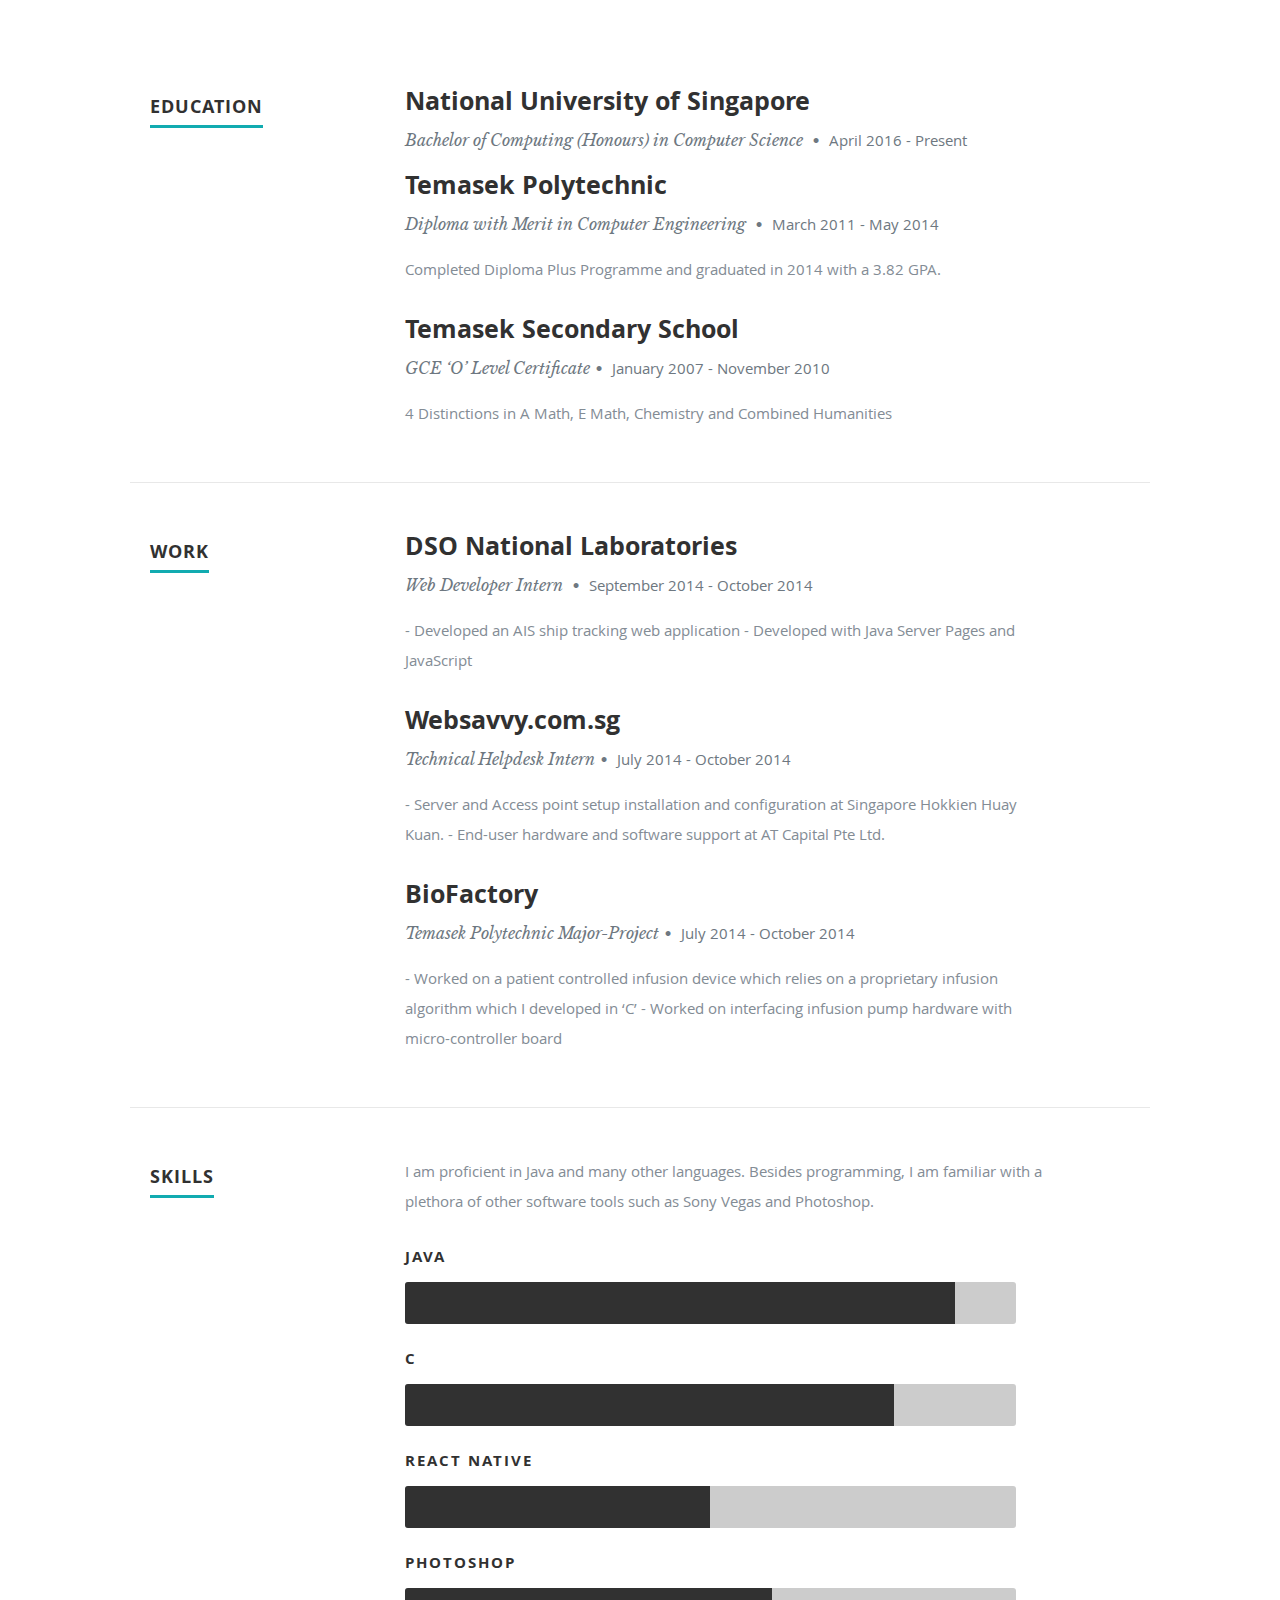
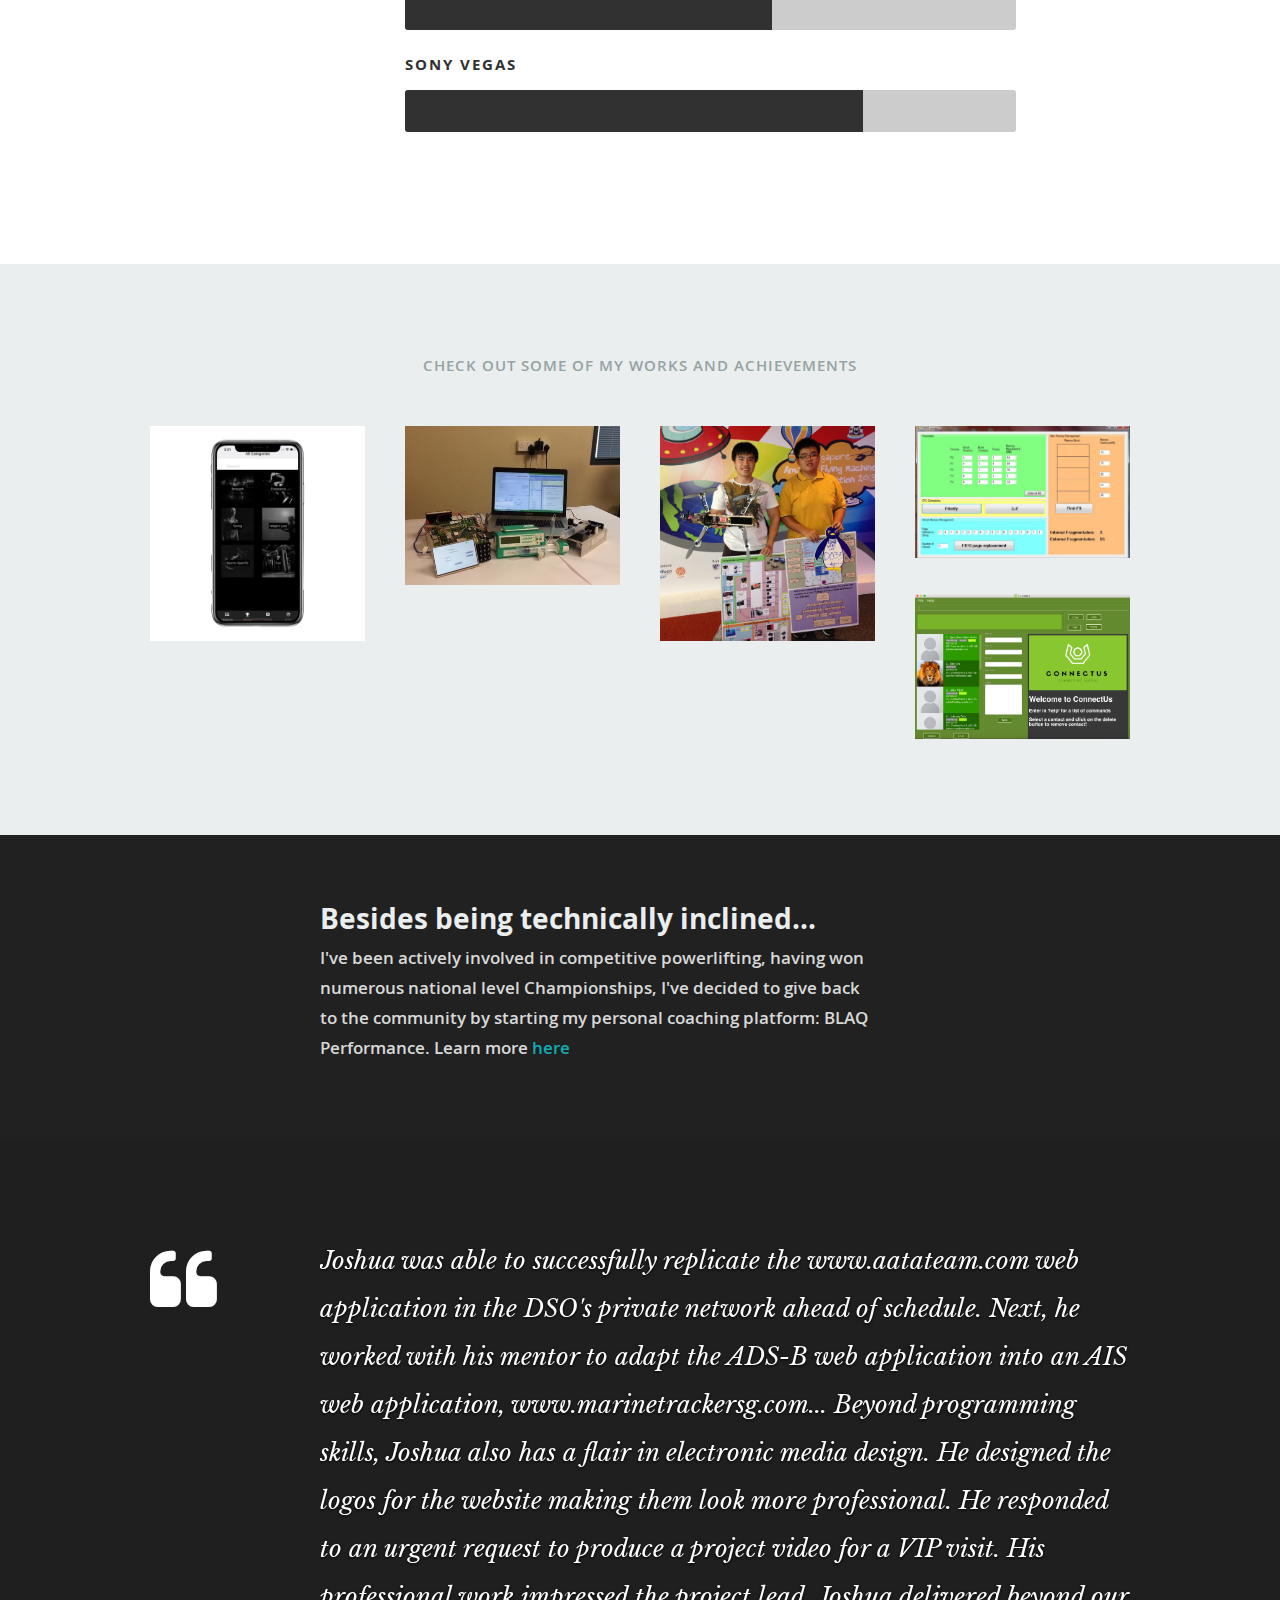
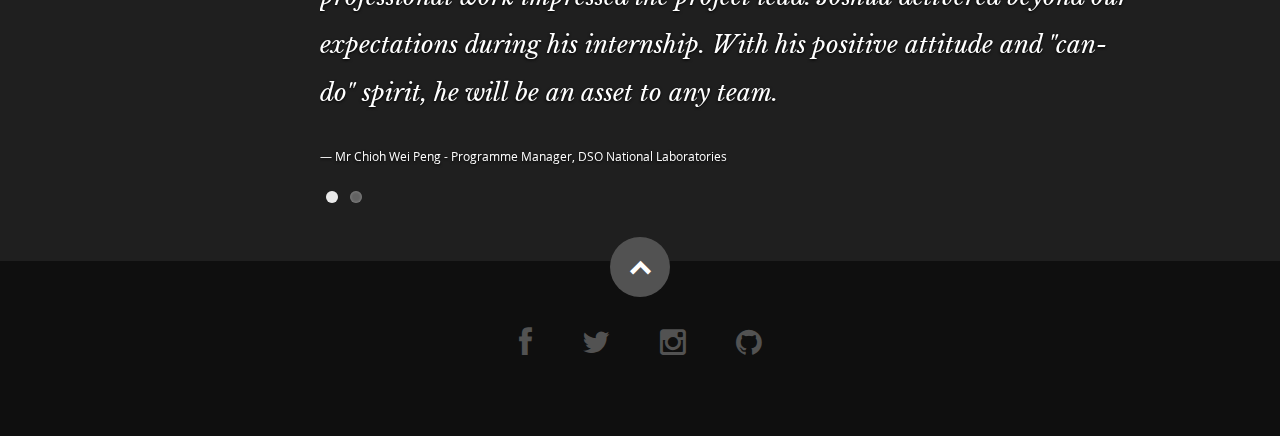
==== commit 158ec88a: "edit" ====
--- a/index.html
+++ b/index.html
@@ -549,8 +549,6 @@
 
          <div class="two columns header-col">
 
-            <h1><span>Get Hosting.</span></h1>
-
          </div>
 
          <div class="seven columns">
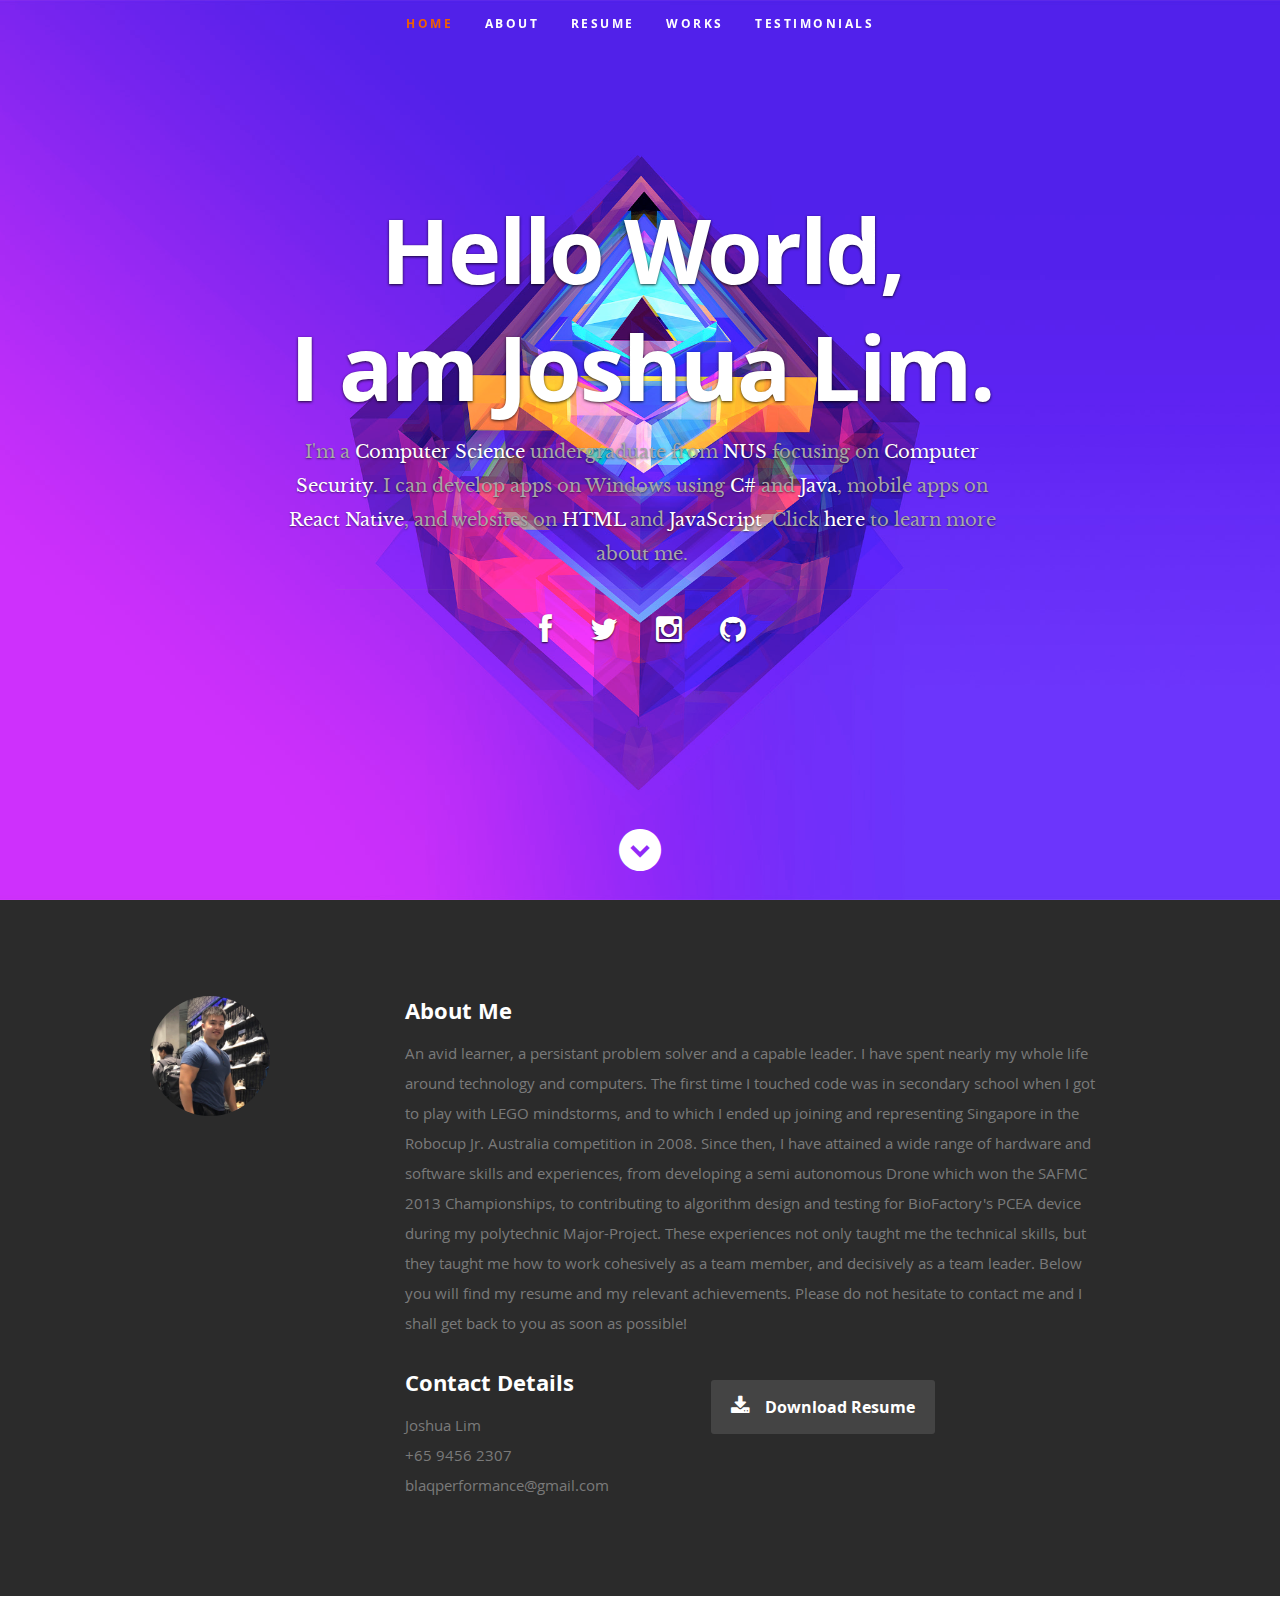
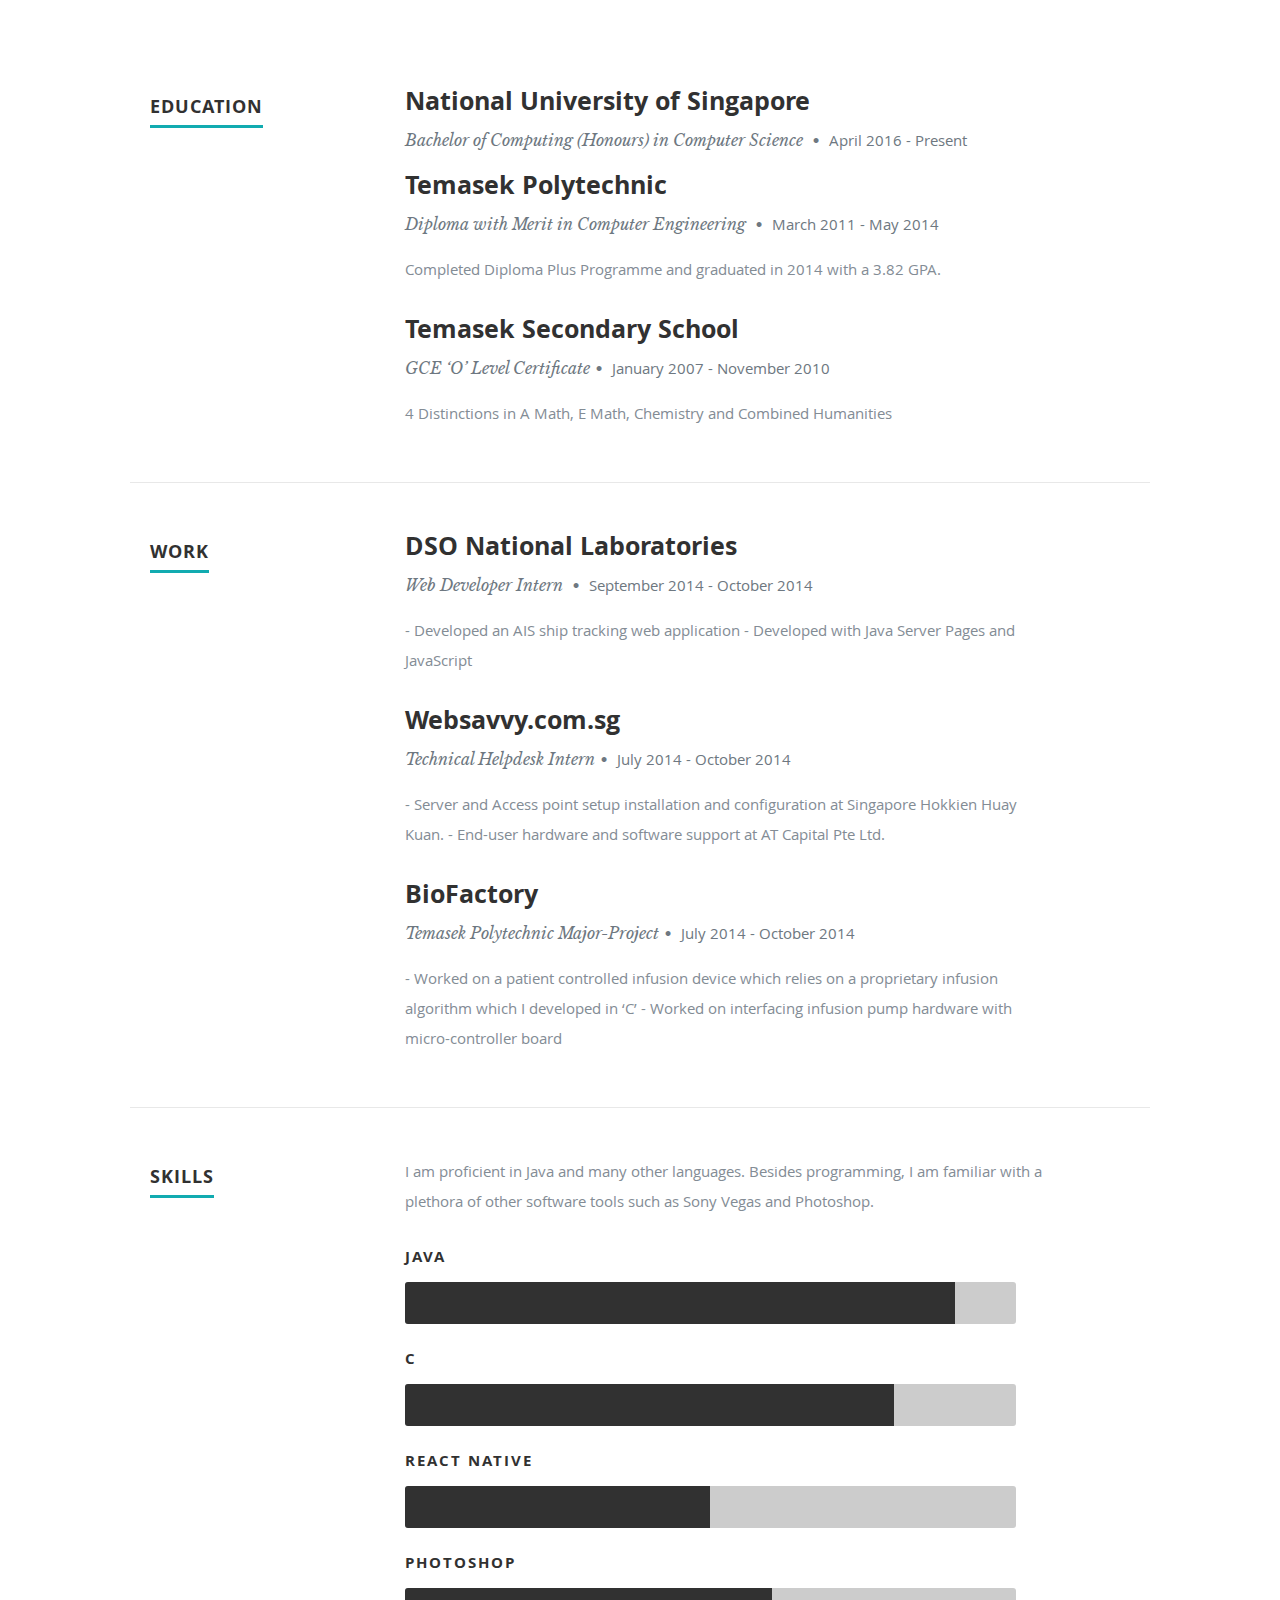
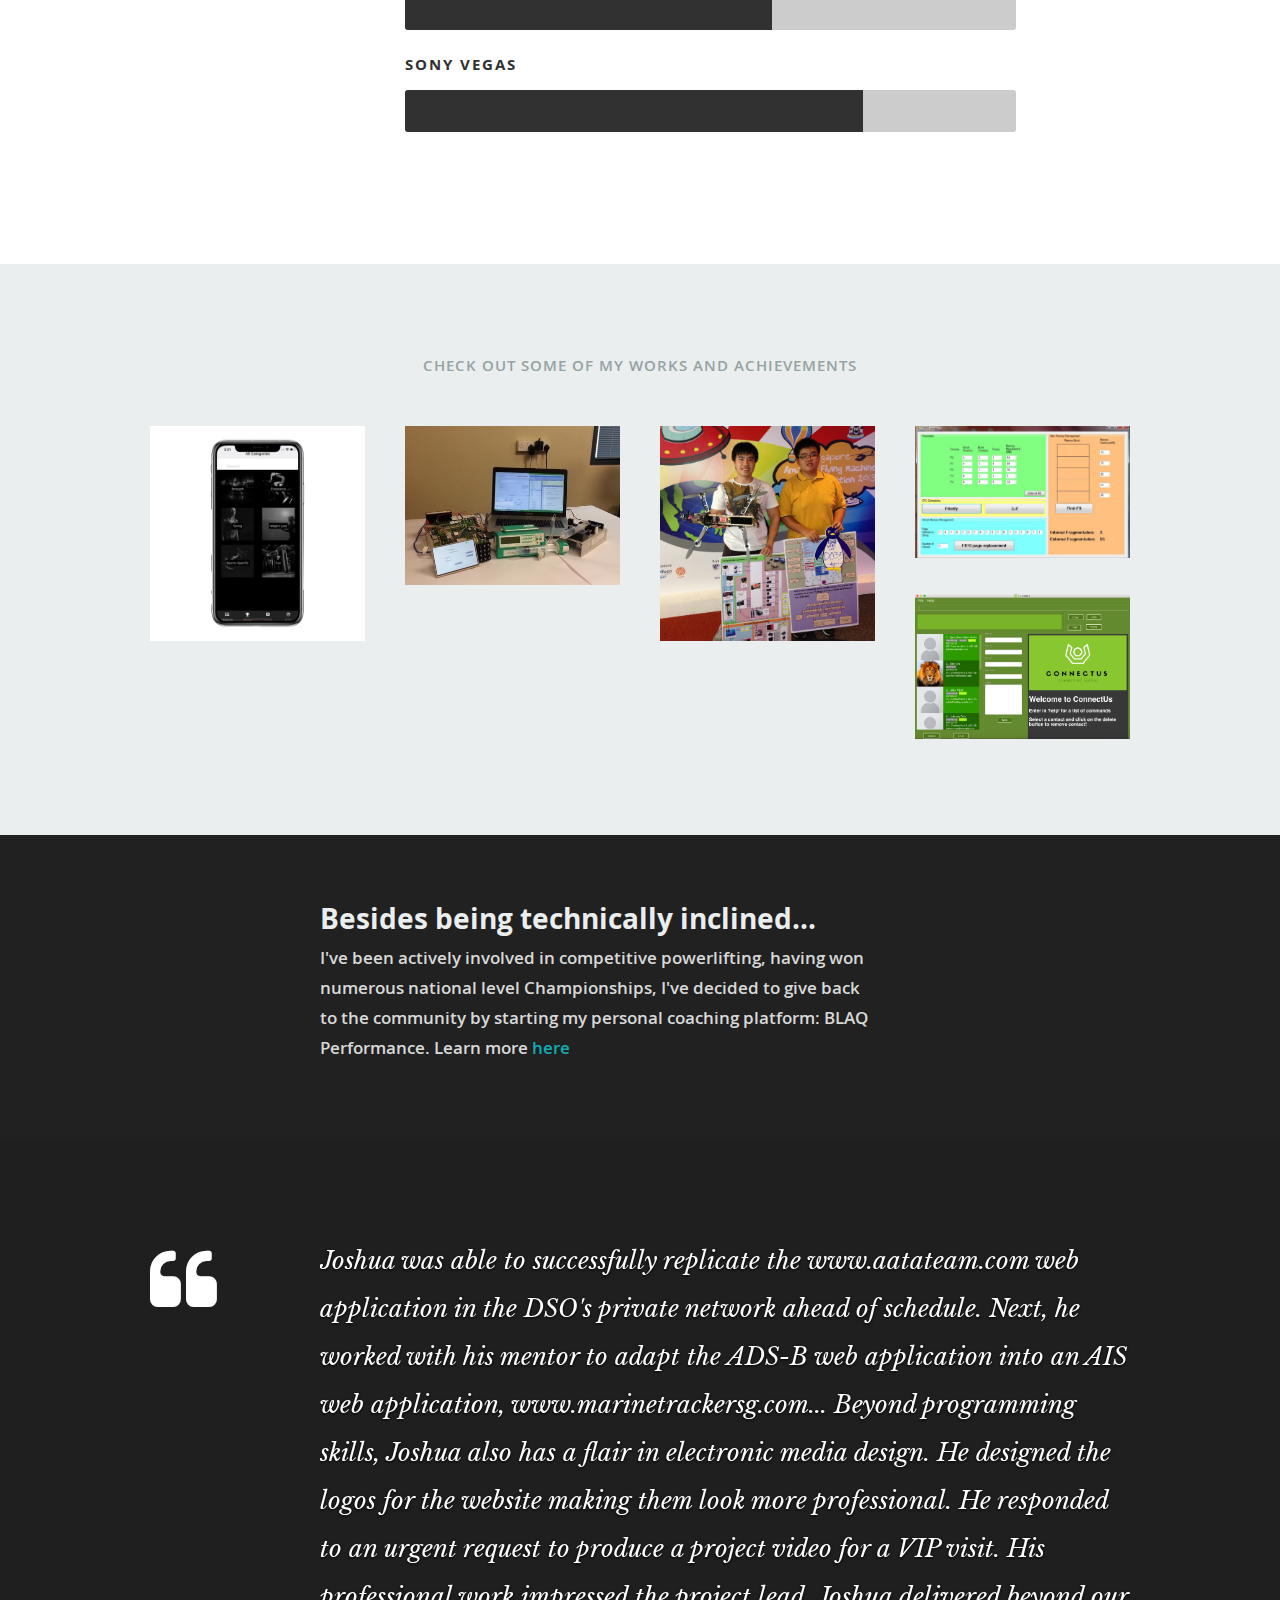
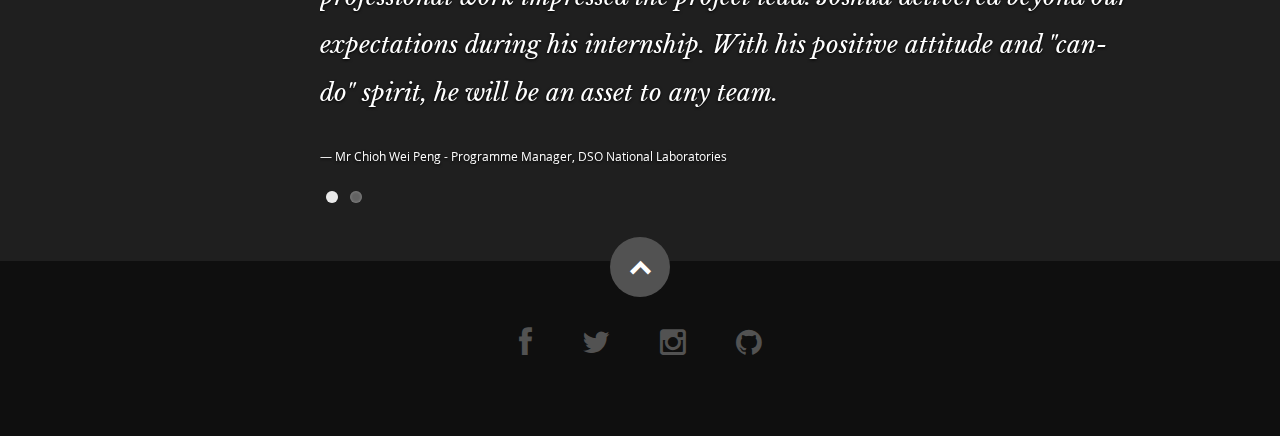
==== commit 37b577d0: "updated" ====
--- a/index.html
+++ b/index.html
@@ -121,7 +121,7 @@
 
                <div class="columns download">
                   <p>
-                     <a href="https://www.dropbox.com/s/ol6g5rj8g516k1y/Joshua%20Lim%202017%20CV%20Final.pdf?dl=0" class="button"><i class="fa fa-download"></i>Download Resume</a>
+                     <a href="https://docs.google.com/document/d/1b4XzS2F7jaYYLbFngZlUUHpESffhE1aAgOCRxlGrRnk/edit?usp=sharing" class="button"><i class="fa fa-download"></i>Download Resume</a>
                   </p>
                </div>
 
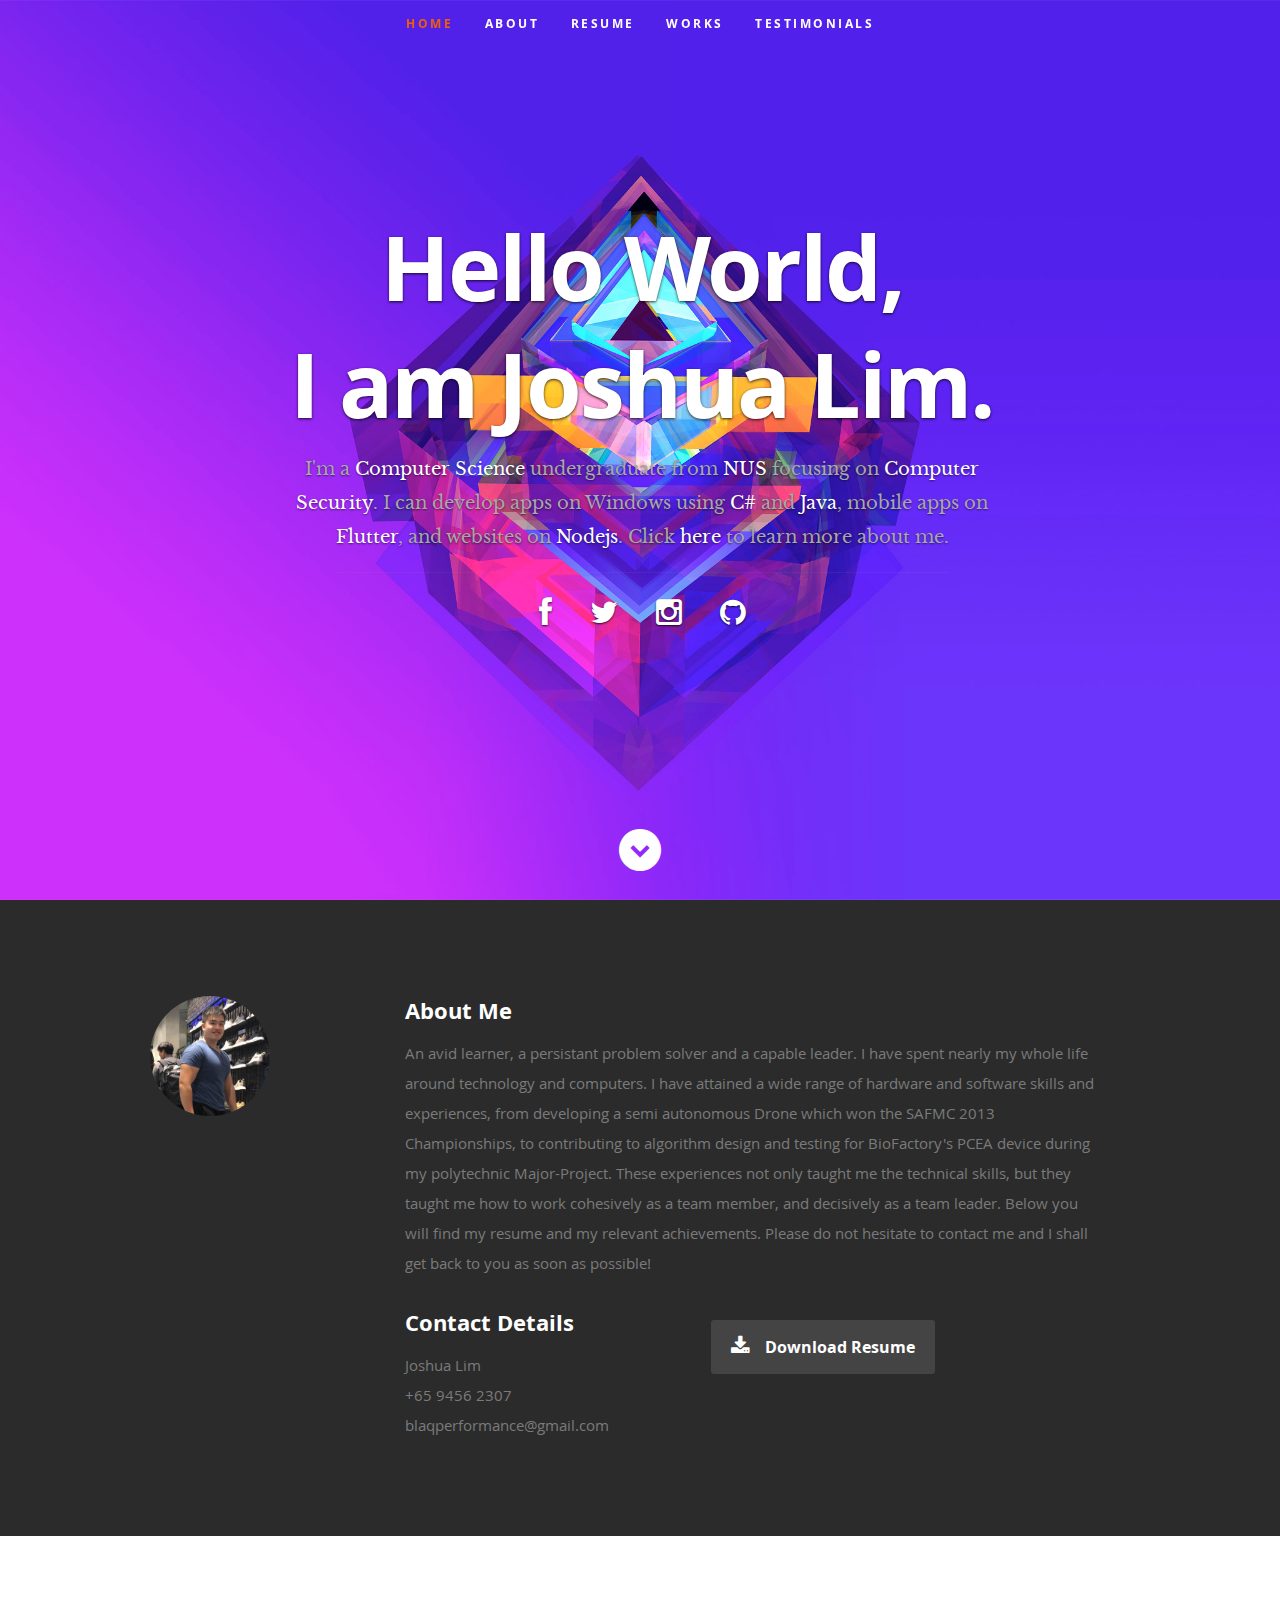
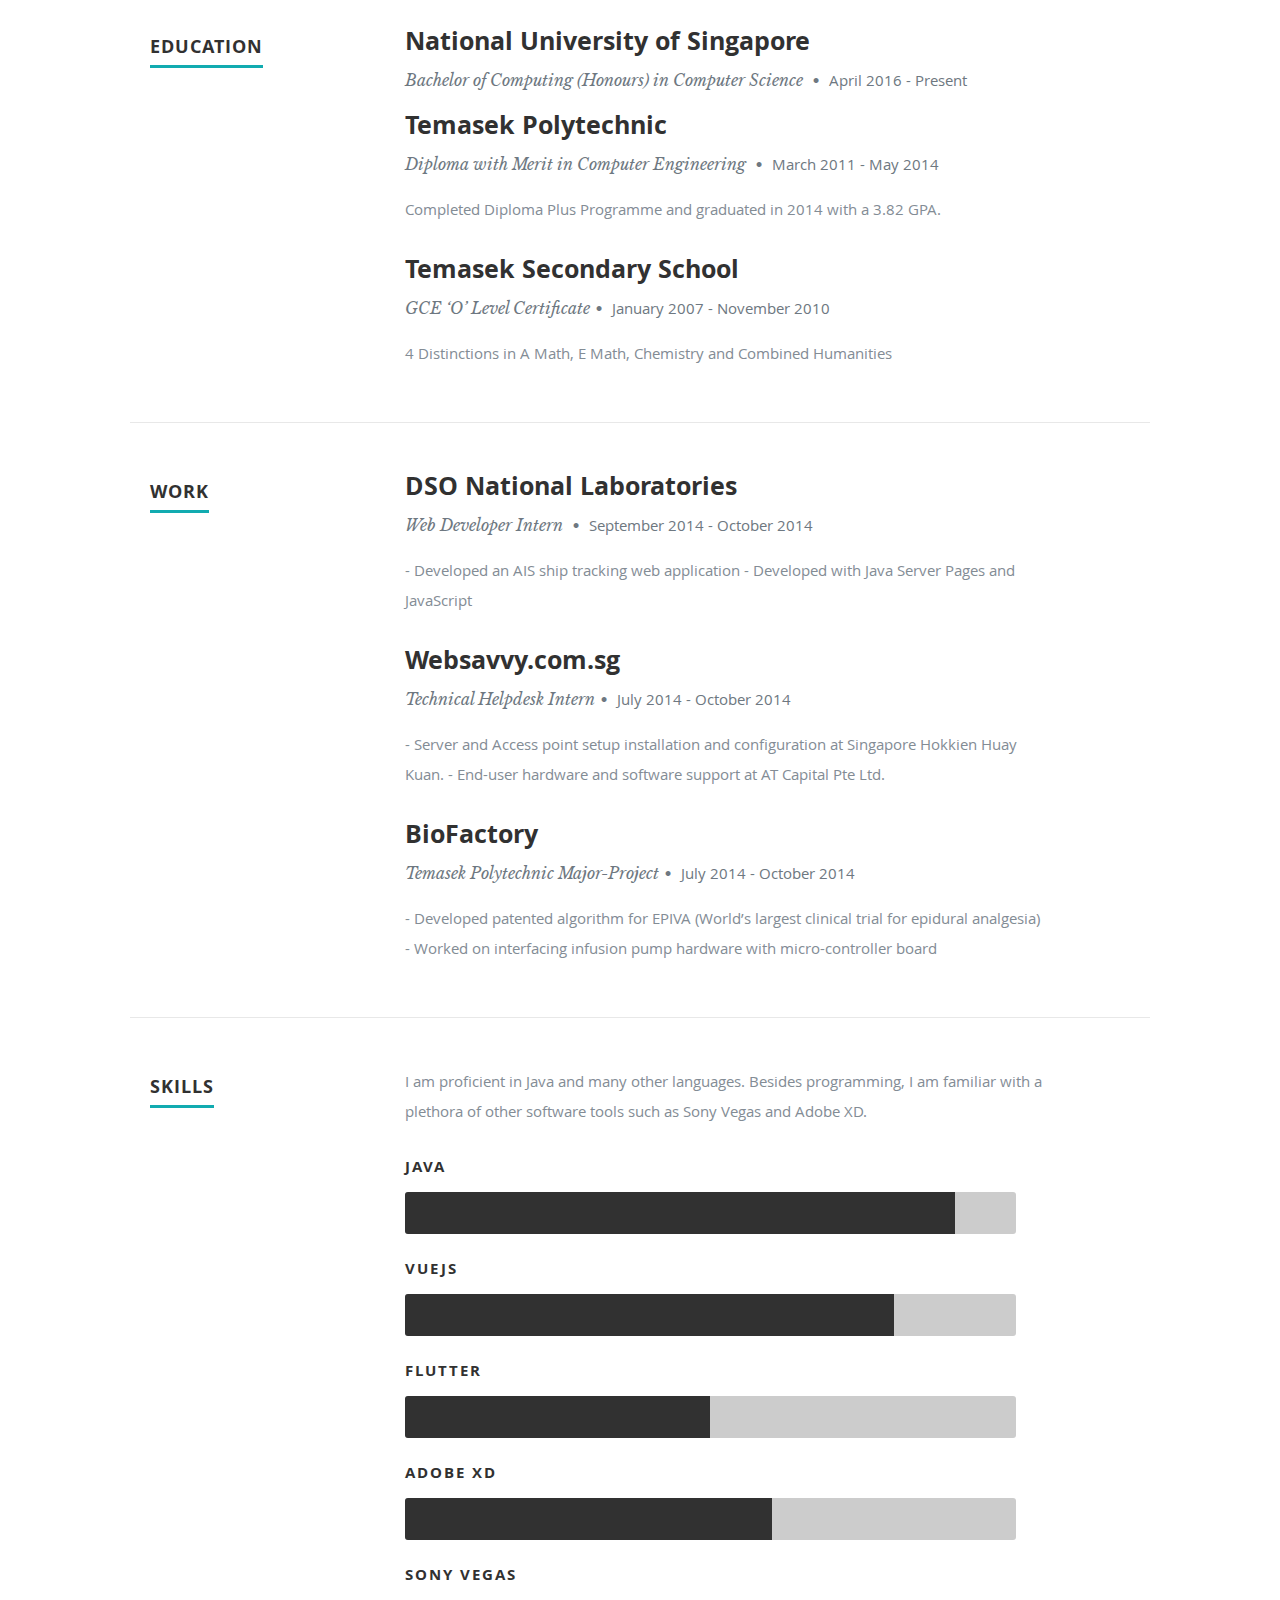
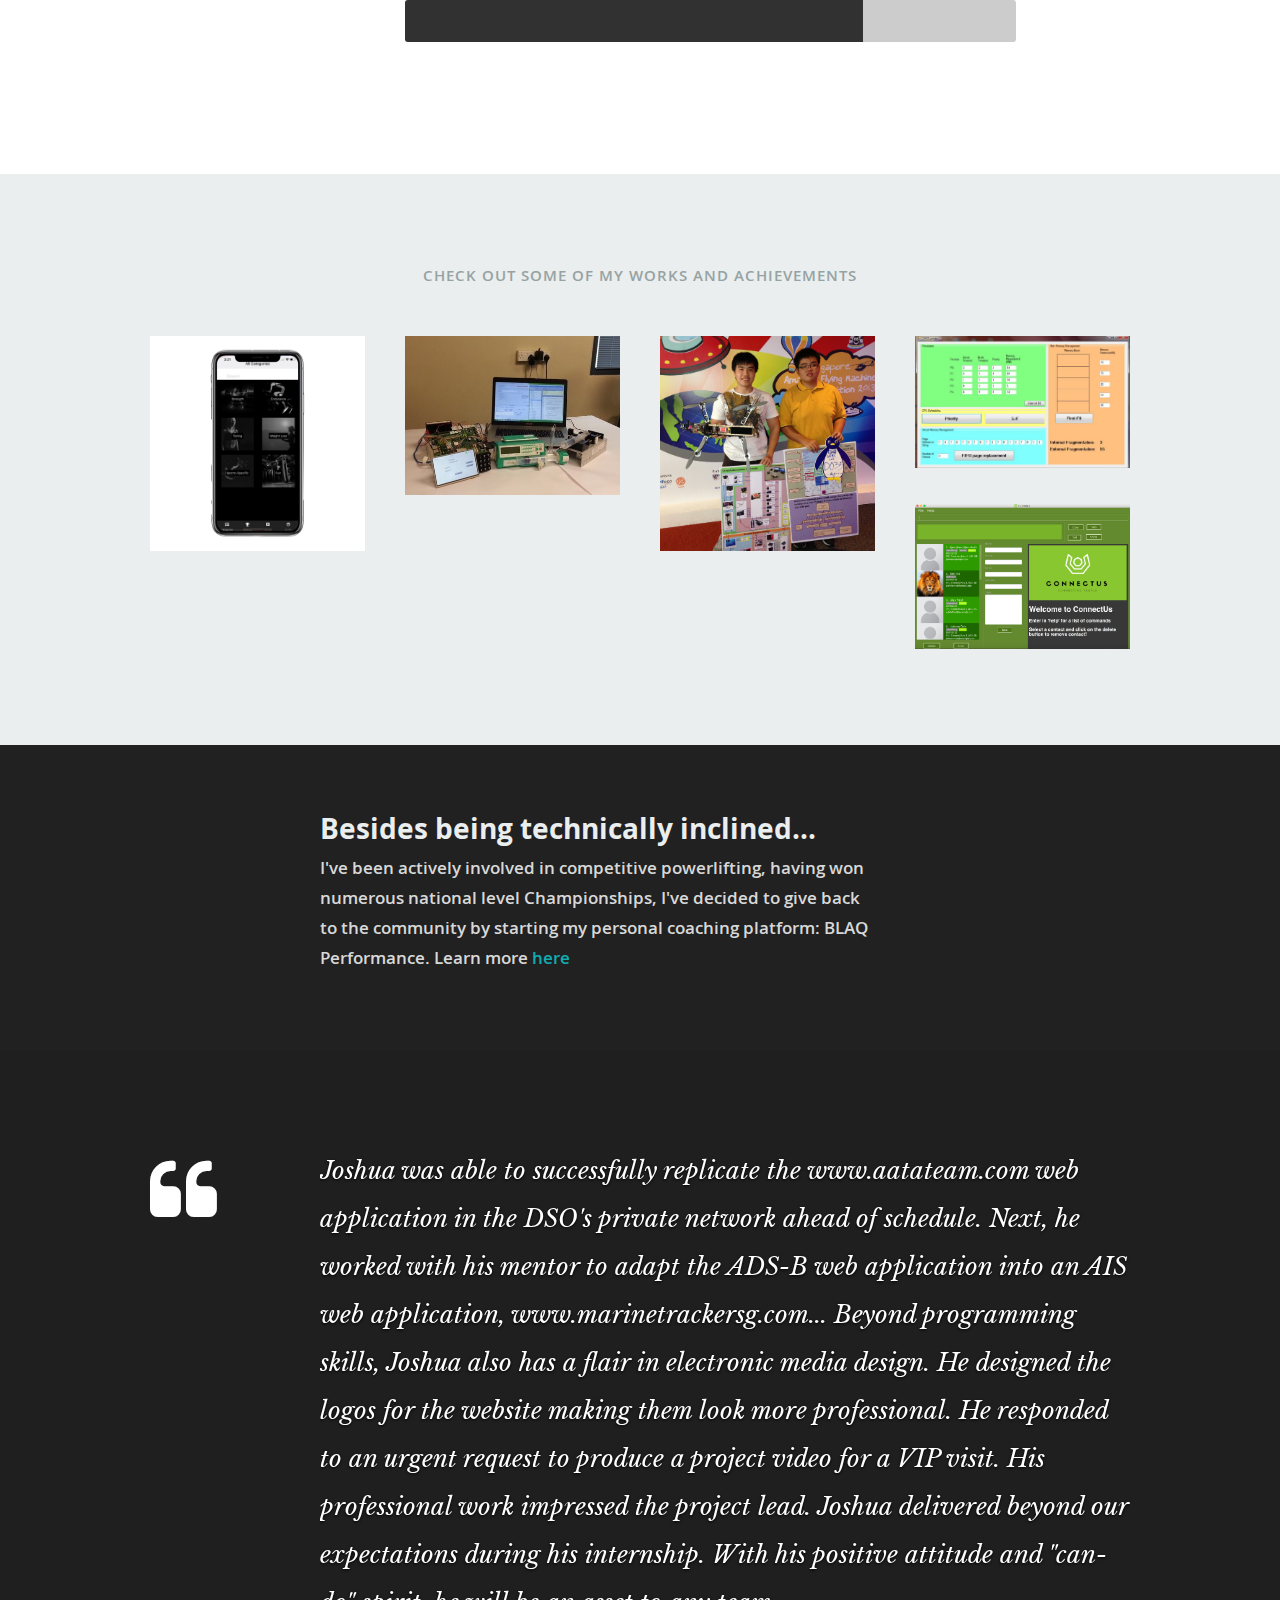
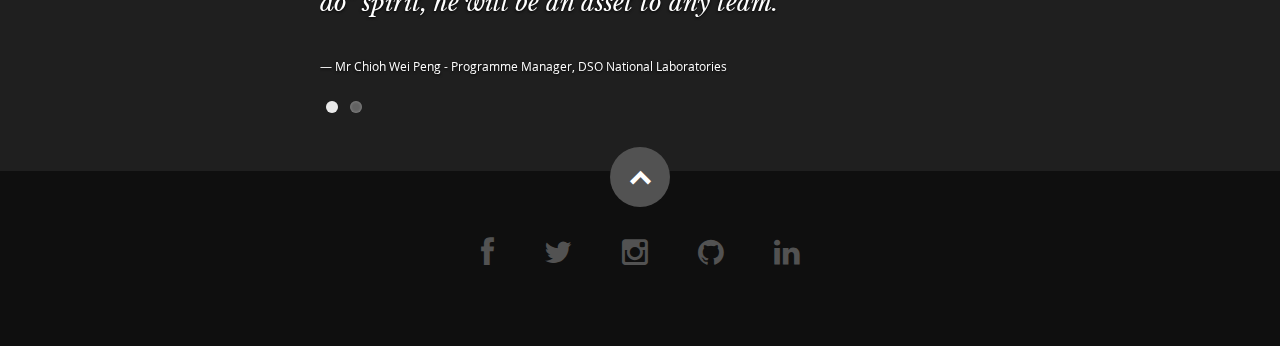
==== commit 5735e9e2: "update aagin" ====
--- a/index.html
+++ b/index.html
@@ -59,7 +59,7 @@
             <h1>I am Joshua Lim.</h1>
             <h3>I'm a <span>Computer Science</span> undergraduate from <span>NUS</span> focusing on <span>Computer Security</span>. I can develop apps
               on Windows using <span>C#</span> and <span>Java</span>,
-              mobile apps on <span>React Native</span>, and websites on <span>HTML</span> and <span>JavaScript</span>. Click <a class="smoothscroll" href="#about">here</a>
+              mobile apps on <span>Flutter</span>, and websites on <span>Nodejs</span>. Click <a class="smoothscroll" href="#about">here</a>
             to learn more about me.</h3>
             <hr />
             <ul class="social">
@@ -95,10 +95,7 @@
 
             <h2>About Me</h2>
 
-            <p>An avid learner, a persistant problem solver and a capable leader. I have spent nearly my whole life around technology and computers.
-            The first time I touched code was in secondary school when I got to play with LEGO mindstorms, and to which I ended up joining
-            and representing Singapore in the Robocup Jr. Australia competition in 2008.
-            Since then, I have attained a wide range of hardware and software skills and experiences, from developing a semi autonomous Drone which won the SAFMC 2013 Championships,
+            <p>An avid learner, a persistant problem solver and a capable leader. I have spent nearly my whole life around technology and computers. I have attained a wide range of hardware and software skills and experiences, from developing a semi autonomous Drone which won the SAFMC 2013 Championships,
             to contributing to algorithm design and testing for BioFactory's PCEA device during my polytechnic Major-Project. These experiences not only taught me the technical skills,
             but they taught me how to work cohesively as a team member, and decisively as a team leader.
 
@@ -245,7 +242,7 @@
                   <p class="info">Temasek Polytechnic Major-Project<span>&bull;</span> <em class="date">July 2014 - October 2014</em></p>
 
                   <p>
-                    - Worked on a patient controlled infusion device which relies on a proprietary infusion algorithm which I developed in ‘C’
+                    - Developed patented algorithm for EPIVA (World’s largest clinical trial for epidural analgesia)
                     - Worked on interfacing infusion pump hardware with micro-controller board
                   </p>
 
@@ -269,16 +266,16 @@
          <div class="nine columns main-col">
 
             <p>I am proficient in Java and many other languages. Besides programming, I am familiar with a plethora of other software tools
-              such as Sony Vegas and Photoshop.
+              such as Sony Vegas and Adobe XD.
             </p>
 
 				<div class="bars">
 
 				   <ul class="skills">
              <li><span class="bar-expand java"></span><em>Java</em></li>
-             <li><span class="bar-expand c"></span><em>C</em></li>
-             <li><span class="bar-expand reactnative"></span><em>React Native</em></li>
-					   <li><span class="bar-expand photoshop"></span><em>Photoshop</em></li>
+             <li><span class="bar-expand c"></span><em>Vuejs</em></li>
+             <li><span class="bar-expand reactnative"></span><em>Flutter</em></li>
+					   <li><span class="bar-expand photoshop"></span><em>Adobe XD</em></li>
              <li><span class="bar-expand sonyvegas"></span><em>Sony Vegas</em></li>
 					</ul>
 
@@ -629,8 +626,9 @@
             <ul class="social-links">
                <li><a href="https://www.facebook.com/TheOnlyCrowley"><i class="fa fa-facebook"></i></a></li>
                <li><a href="https://twitter.com/BLaQkRoW"><i class="fa fa-twitter"></i></a></li>
-               <li><a href="https://www.instagram.com/blaqkrow/"><i class="fa fa-instagram"></i></a></li>
+               <li><a href="https://www.instagram.com/joshua.lim.cz/"><i class="fa fa-instagram"></i></a></li>
                <li><a href="https://github.com/blaqkrow"><i class="fa fa-github"></i></a></li>
+               <li><a href="https://www.linkedin.com/in/joshua-lim-0209b9158"><i class="fa fa-linkedin"></i></a></li>
             </ul>
 
          </div>
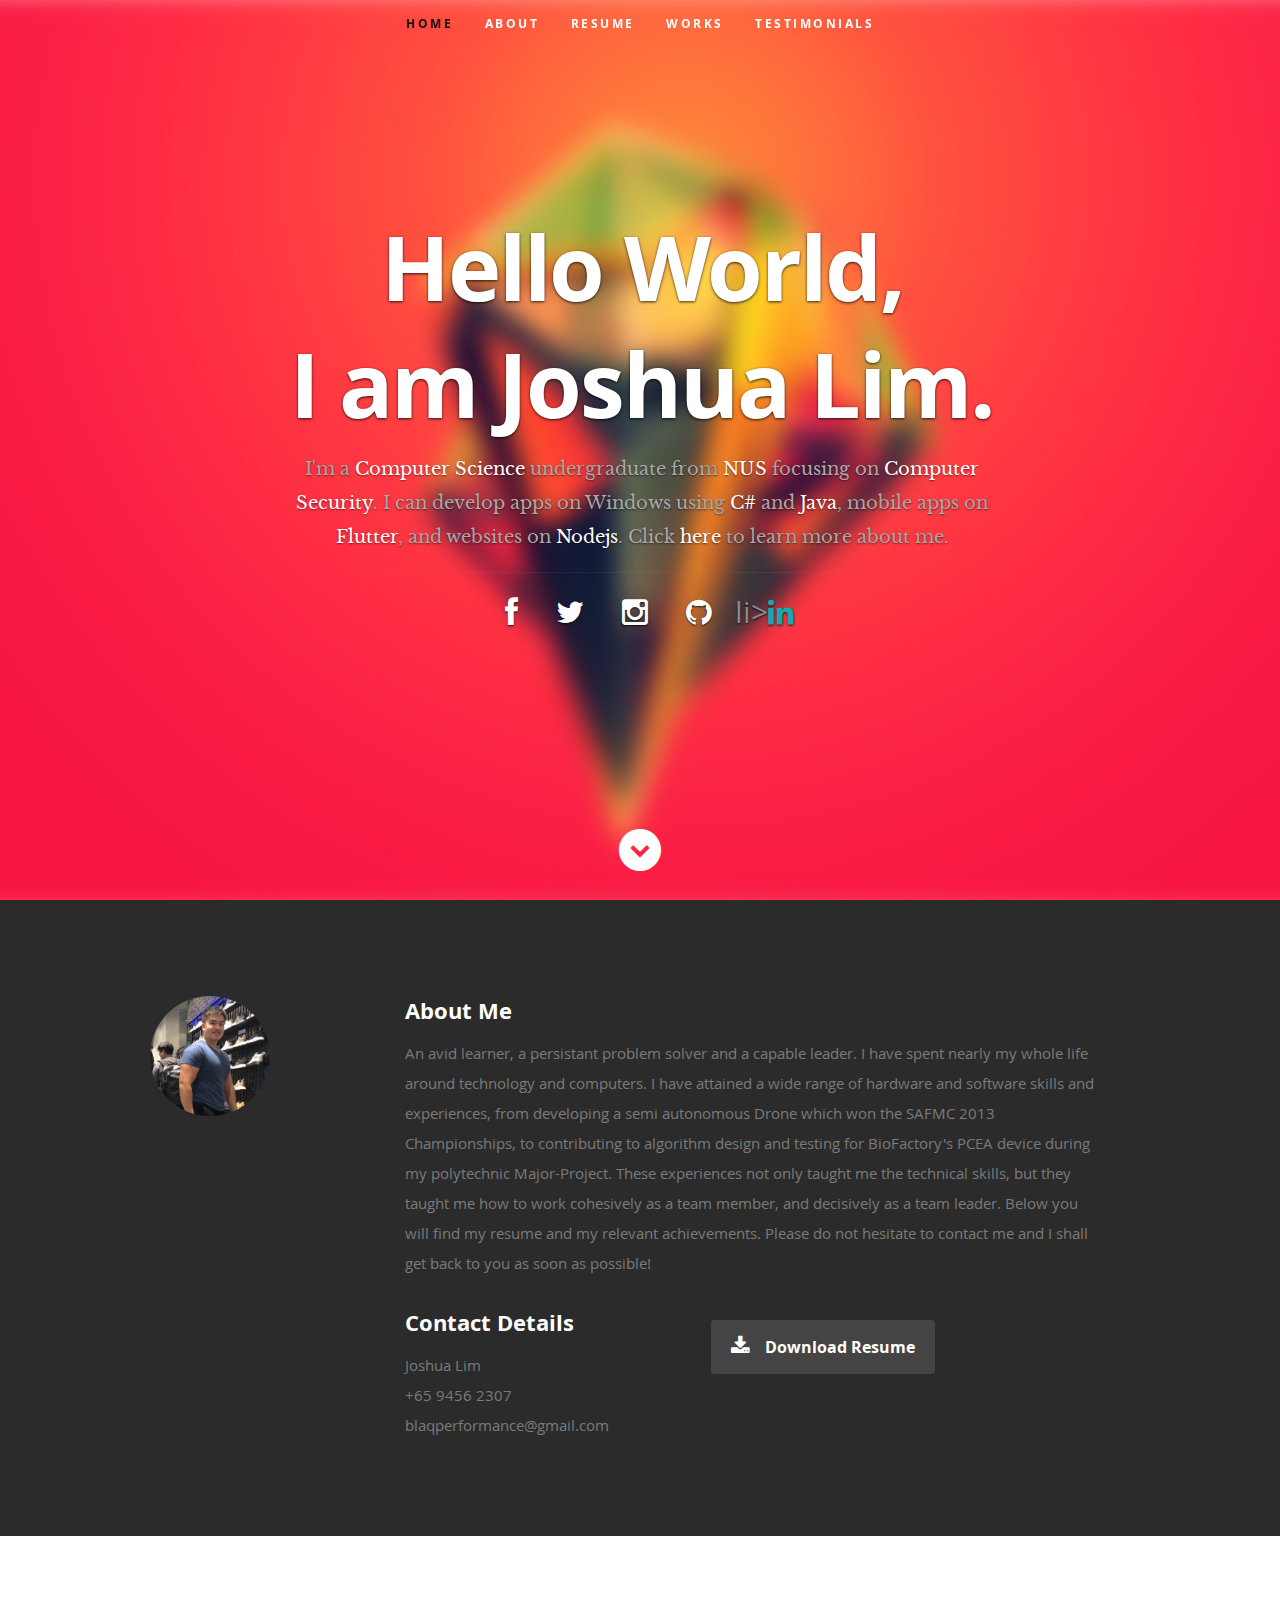
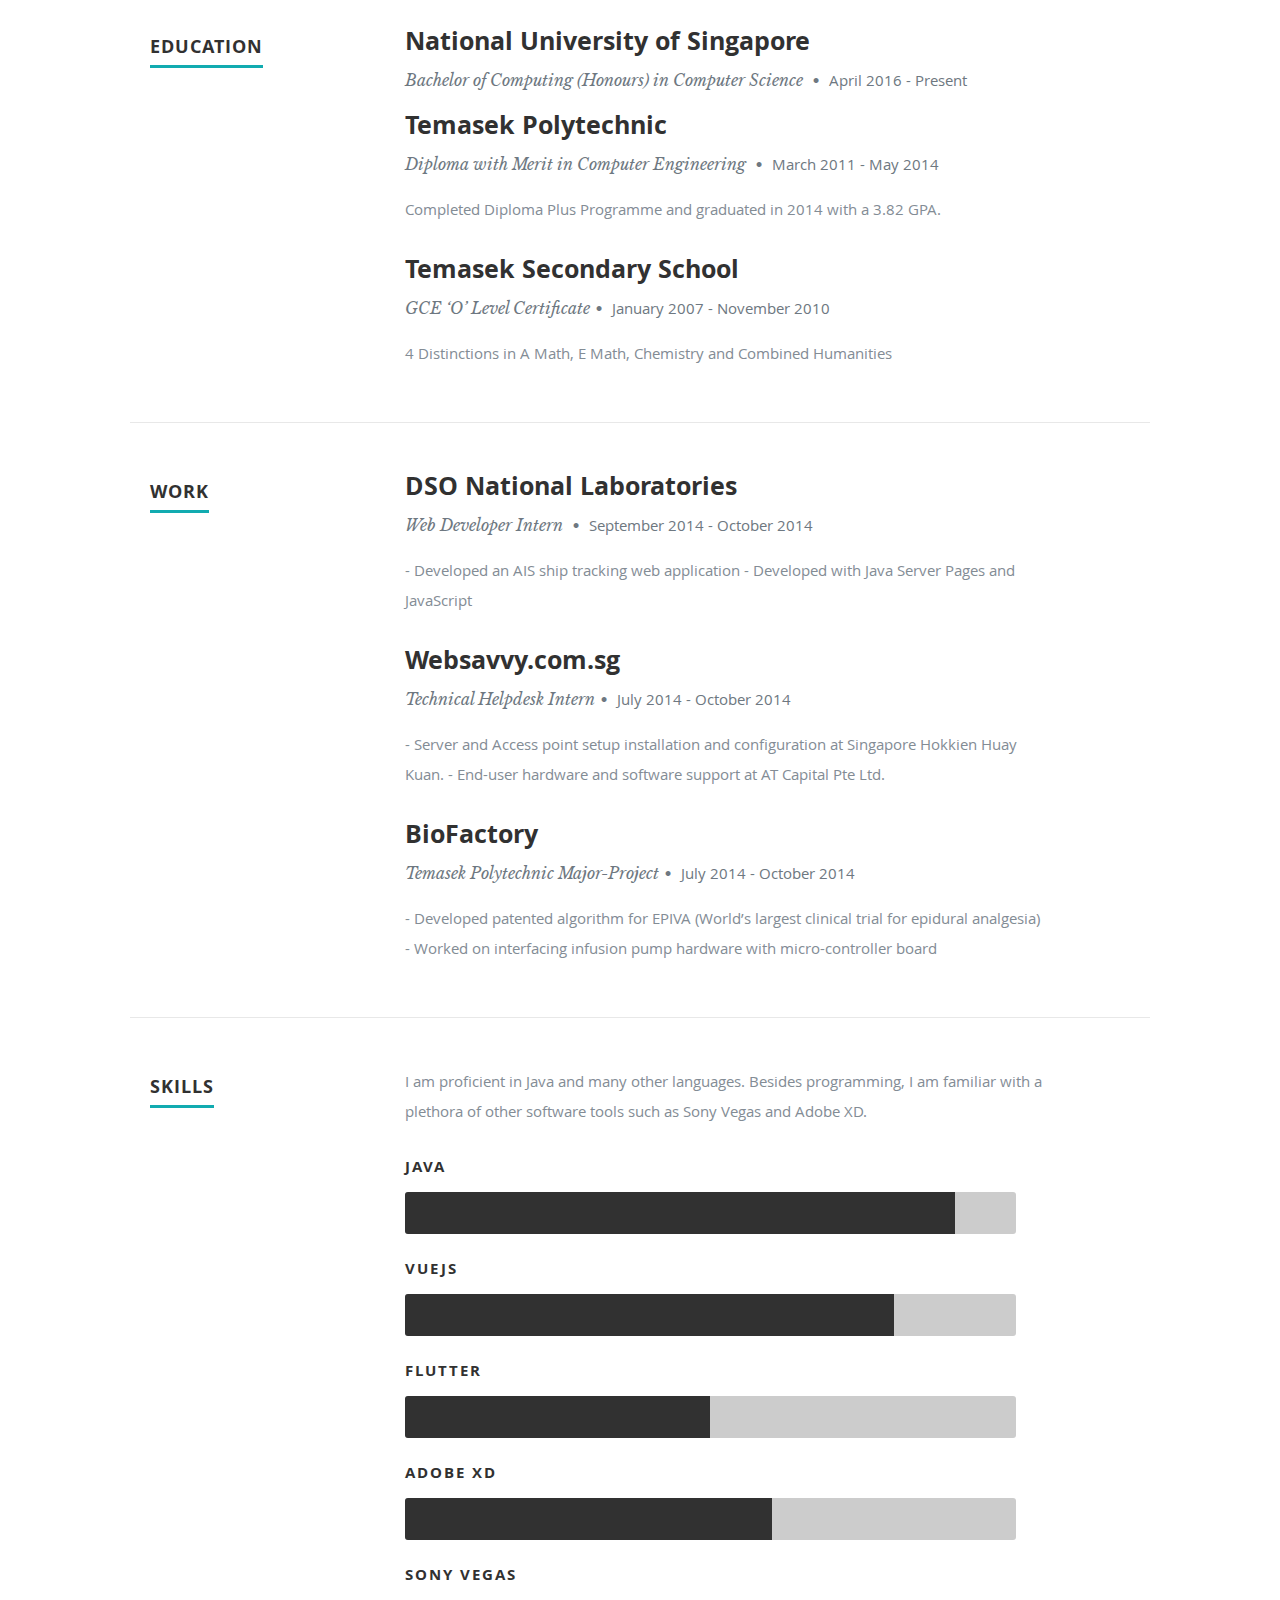
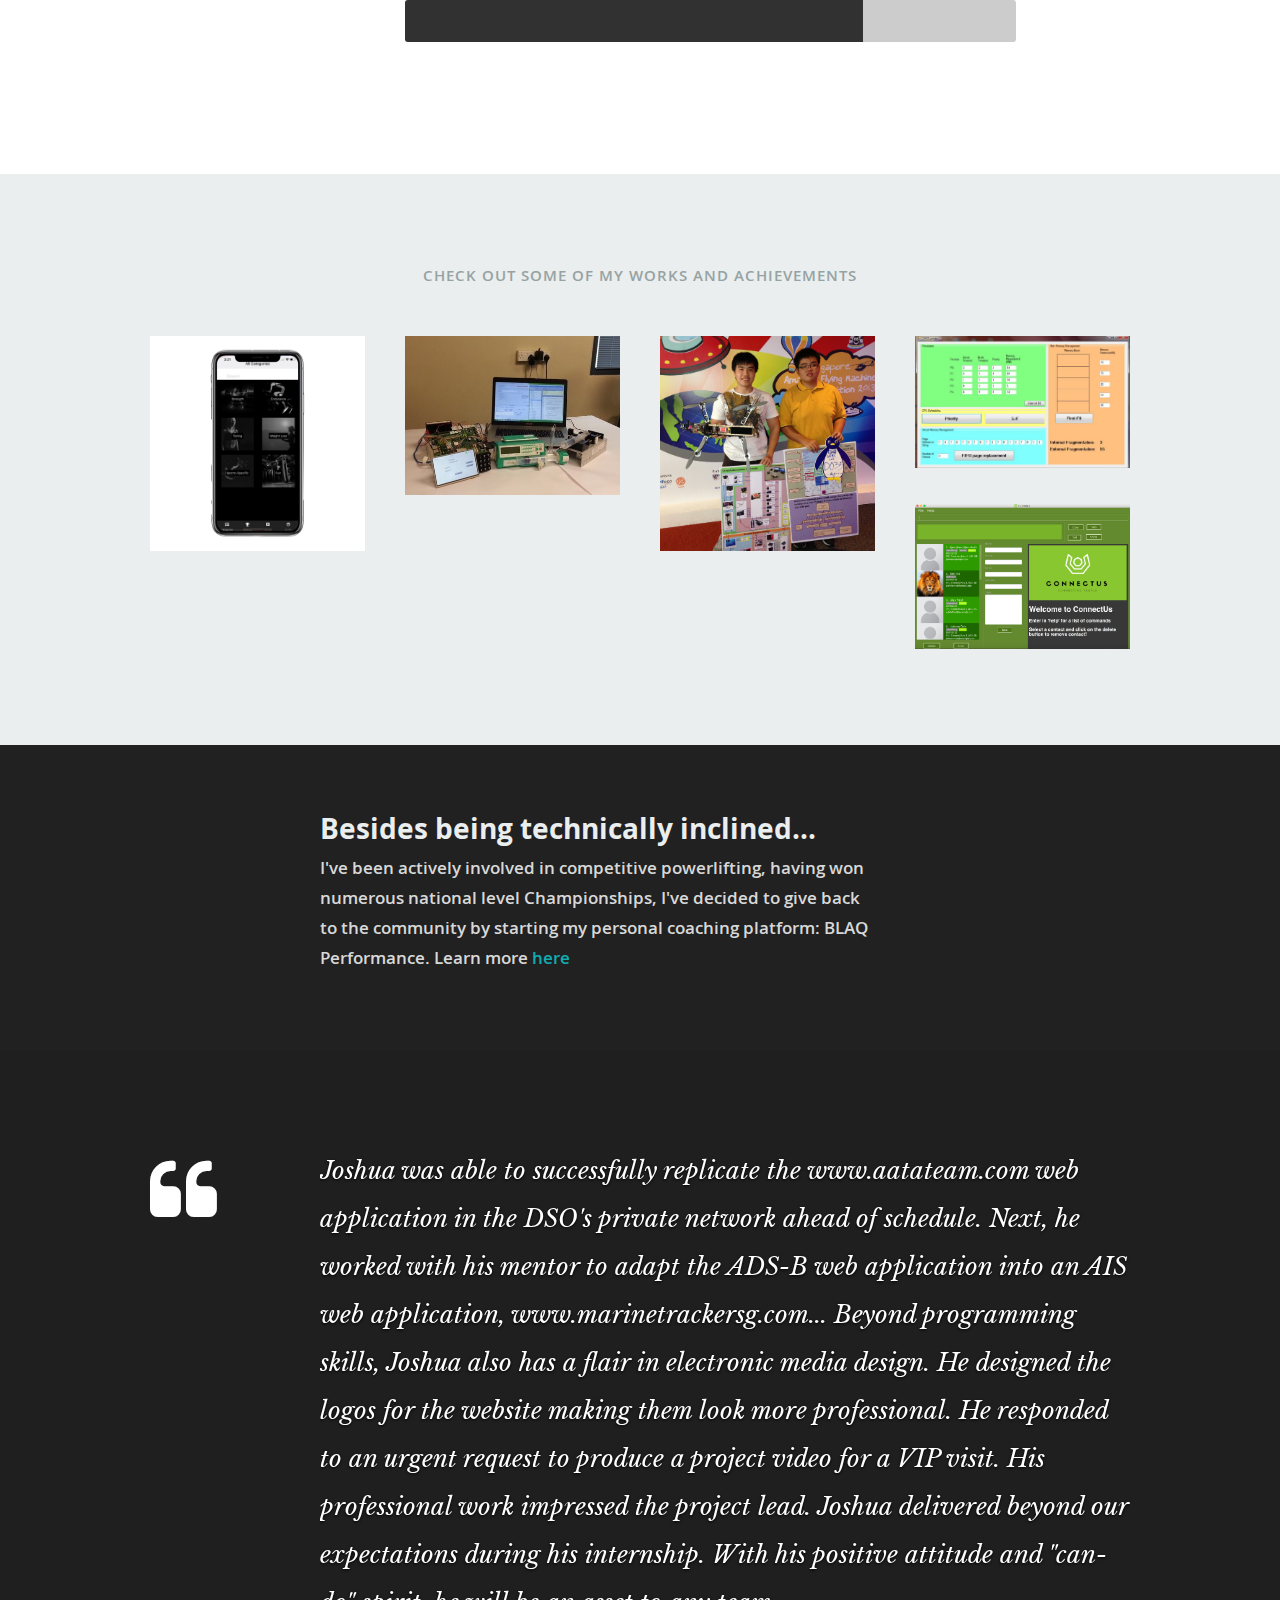
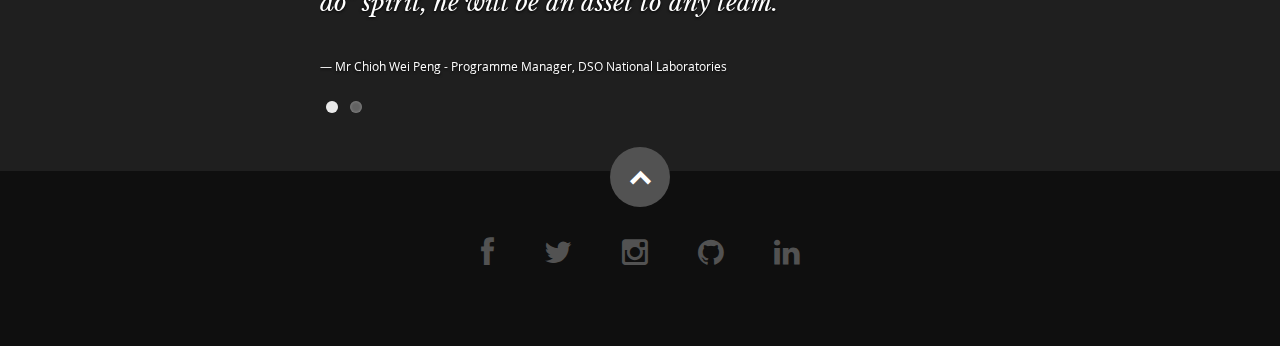
==== commit 5cceb4e5: "final edits" ====
--- a/index.html
+++ b/index.html
@@ -65,9 +65,9 @@
             <ul class="social">
                <li><a href="https://www.facebook.com/TheOnlyCrowley"><i class="fa fa-facebook"></i></a></li>
                <li><a href="https://twitter.com/BLaQkRoW"><i class="fa fa-twitter"></i></a></li>
-               <!--<li><a href="#"><i class="fa fa-linkedin"></i></a></li> -->
                <li><a href="https://www.instagram.com/blaqkrow/"><i class="fa fa-instagram"></i></a></li>
                <li><a href="https://github.com/blaqkrow"><i class="fa fa-github"></i></a></li>
+               li><a href="https://www.linkedin.com/in/joshua-lim-0209b9158"><i class="fa fa-linkedin"></i></a></li>
             </ul>
          </div>
       </div>
--- a/css/layout.css
+++ b/css/layout.css
@@ -179,7 +179,7 @@
 }
 
 ul#nav li a:active { background-color: transparent !important; }
-ul#nav li.current a { color: #F06000; }
+ul#nav li.current a { color: #0D0D0D; }
 
 
 /* ------------------------------------------------------------------ */
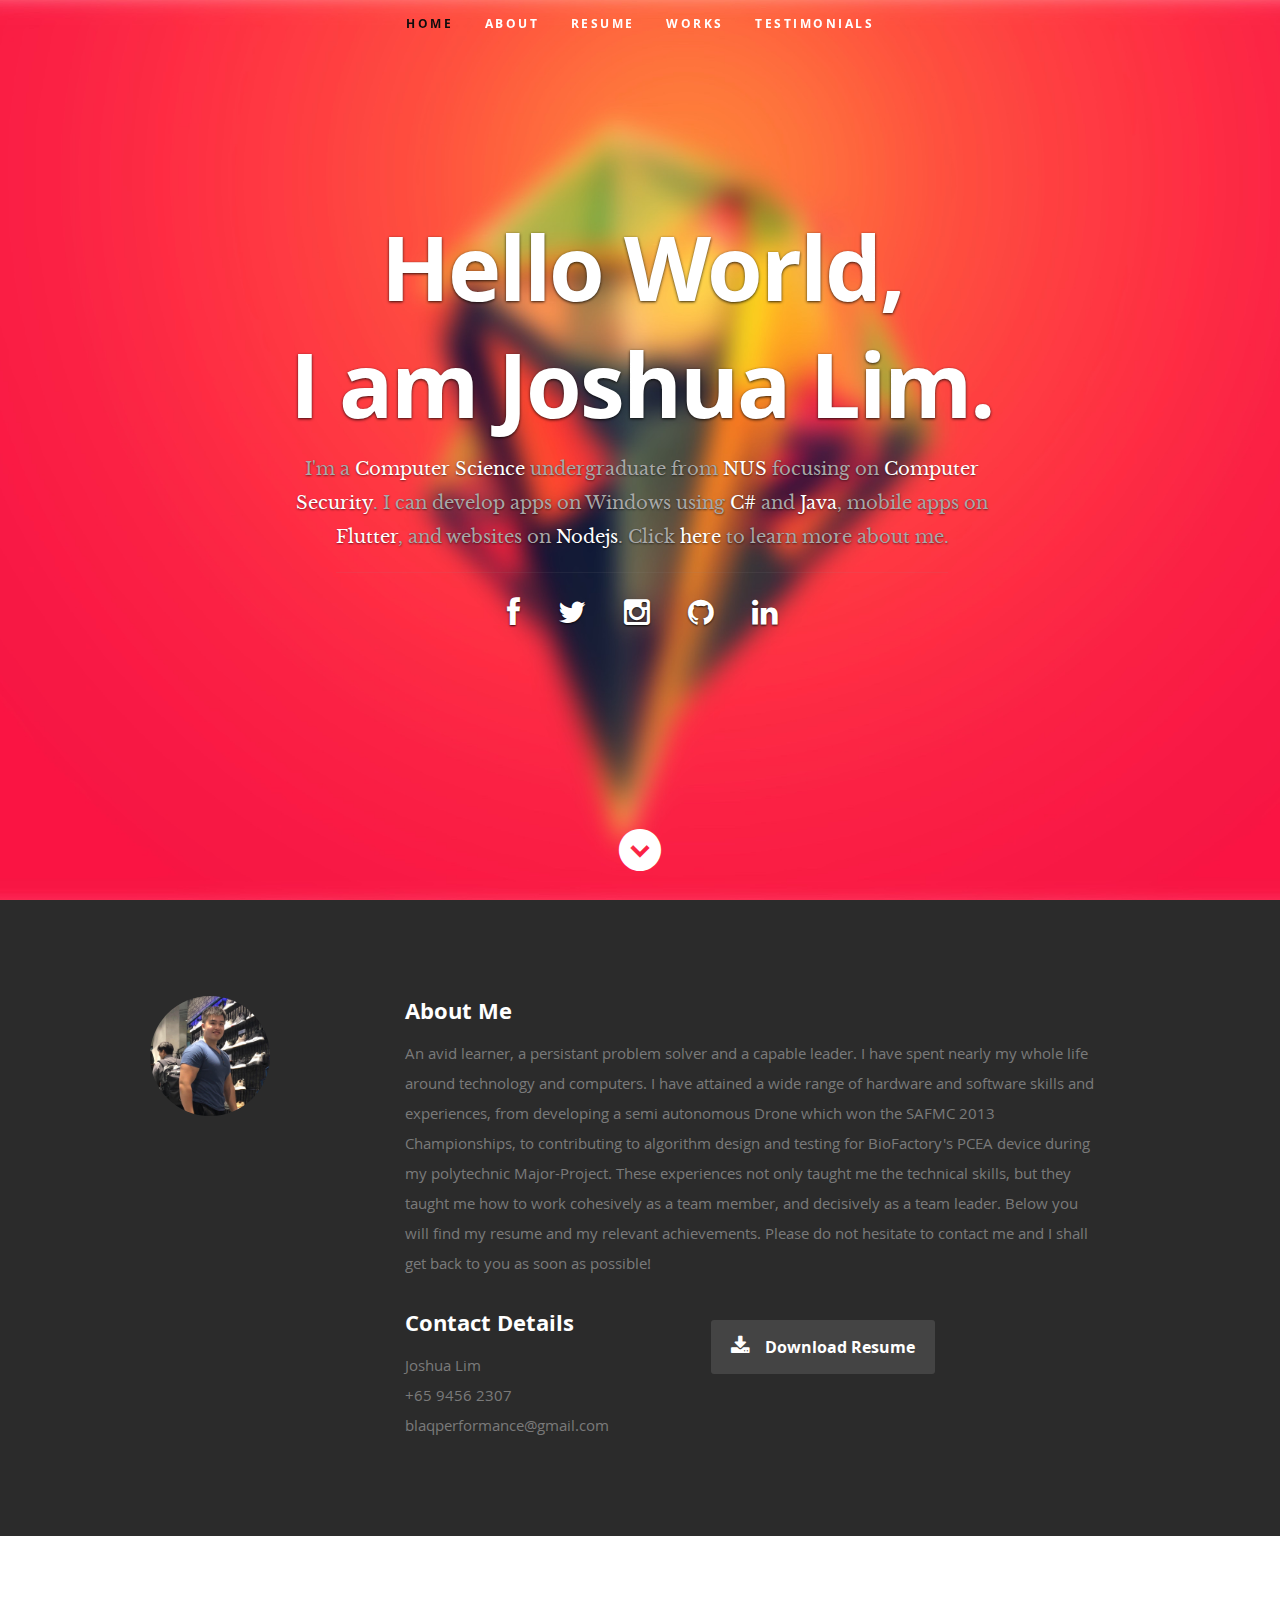
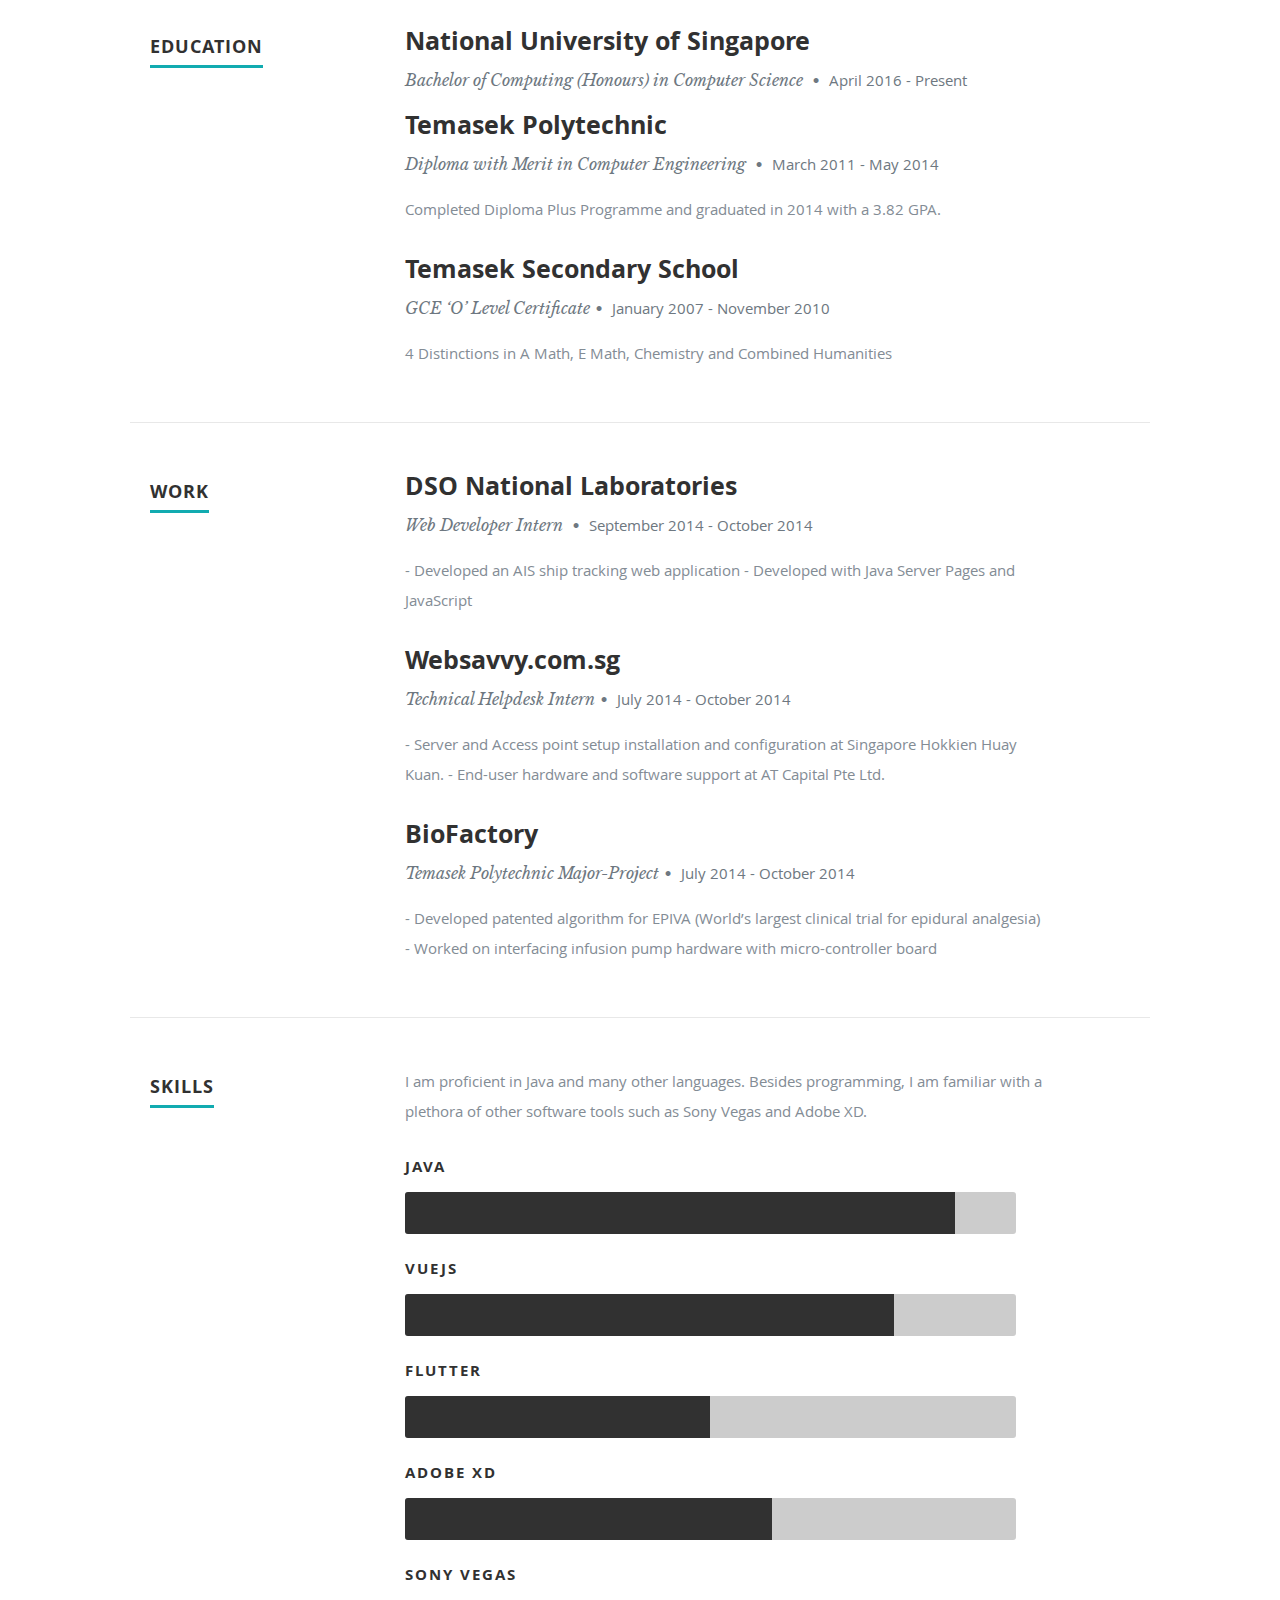
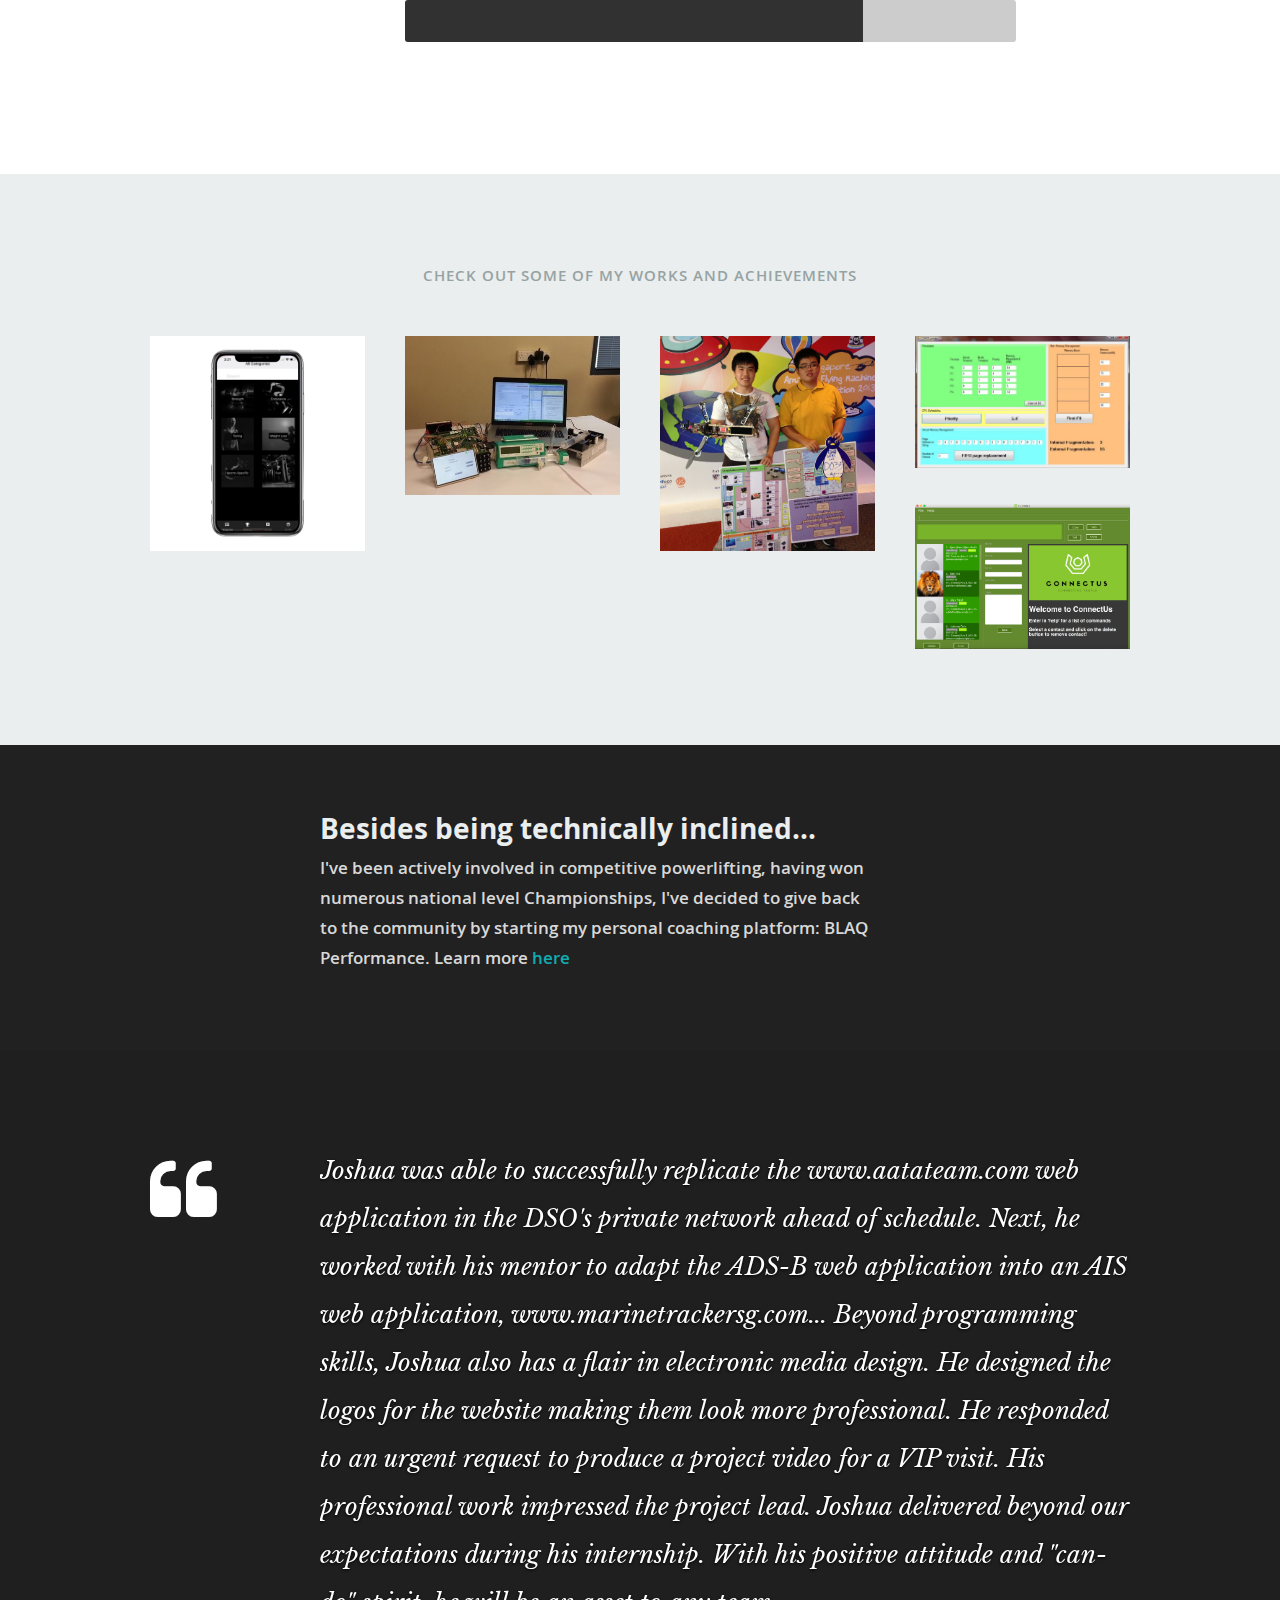
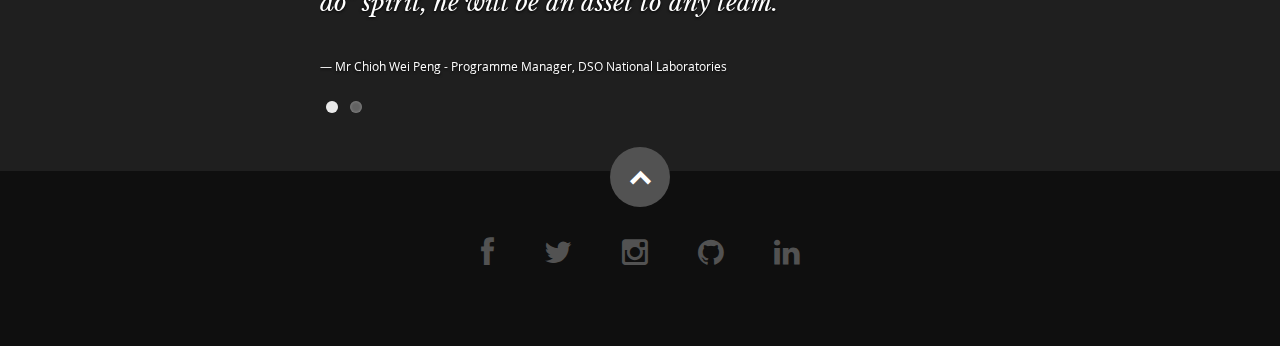
==== commit 9ecb169e: "screwed uup li tags" ====
--- a/index.html
+++ b/index.html
@@ -67,7 +67,7 @@
                <li><a href="https://twitter.com/BLaQkRoW"><i class="fa fa-twitter"></i></a></li>
                <li><a href="https://www.instagram.com/blaqkrow/"><i class="fa fa-instagram"></i></a></li>
                <li><a href="https://github.com/blaqkrow"><i class="fa fa-github"></i></a></li>
-               li><a href="https://www.linkedin.com/in/joshua-lim-0209b9158"><i class="fa fa-linkedin"></i></a></li>
+               <li><a href="https://www.linkedin.com/in/joshua-lim-0209b9158"><i class="fa fa-linkedin"></i></a></li>
             </ul>
          </div>
       </div>
